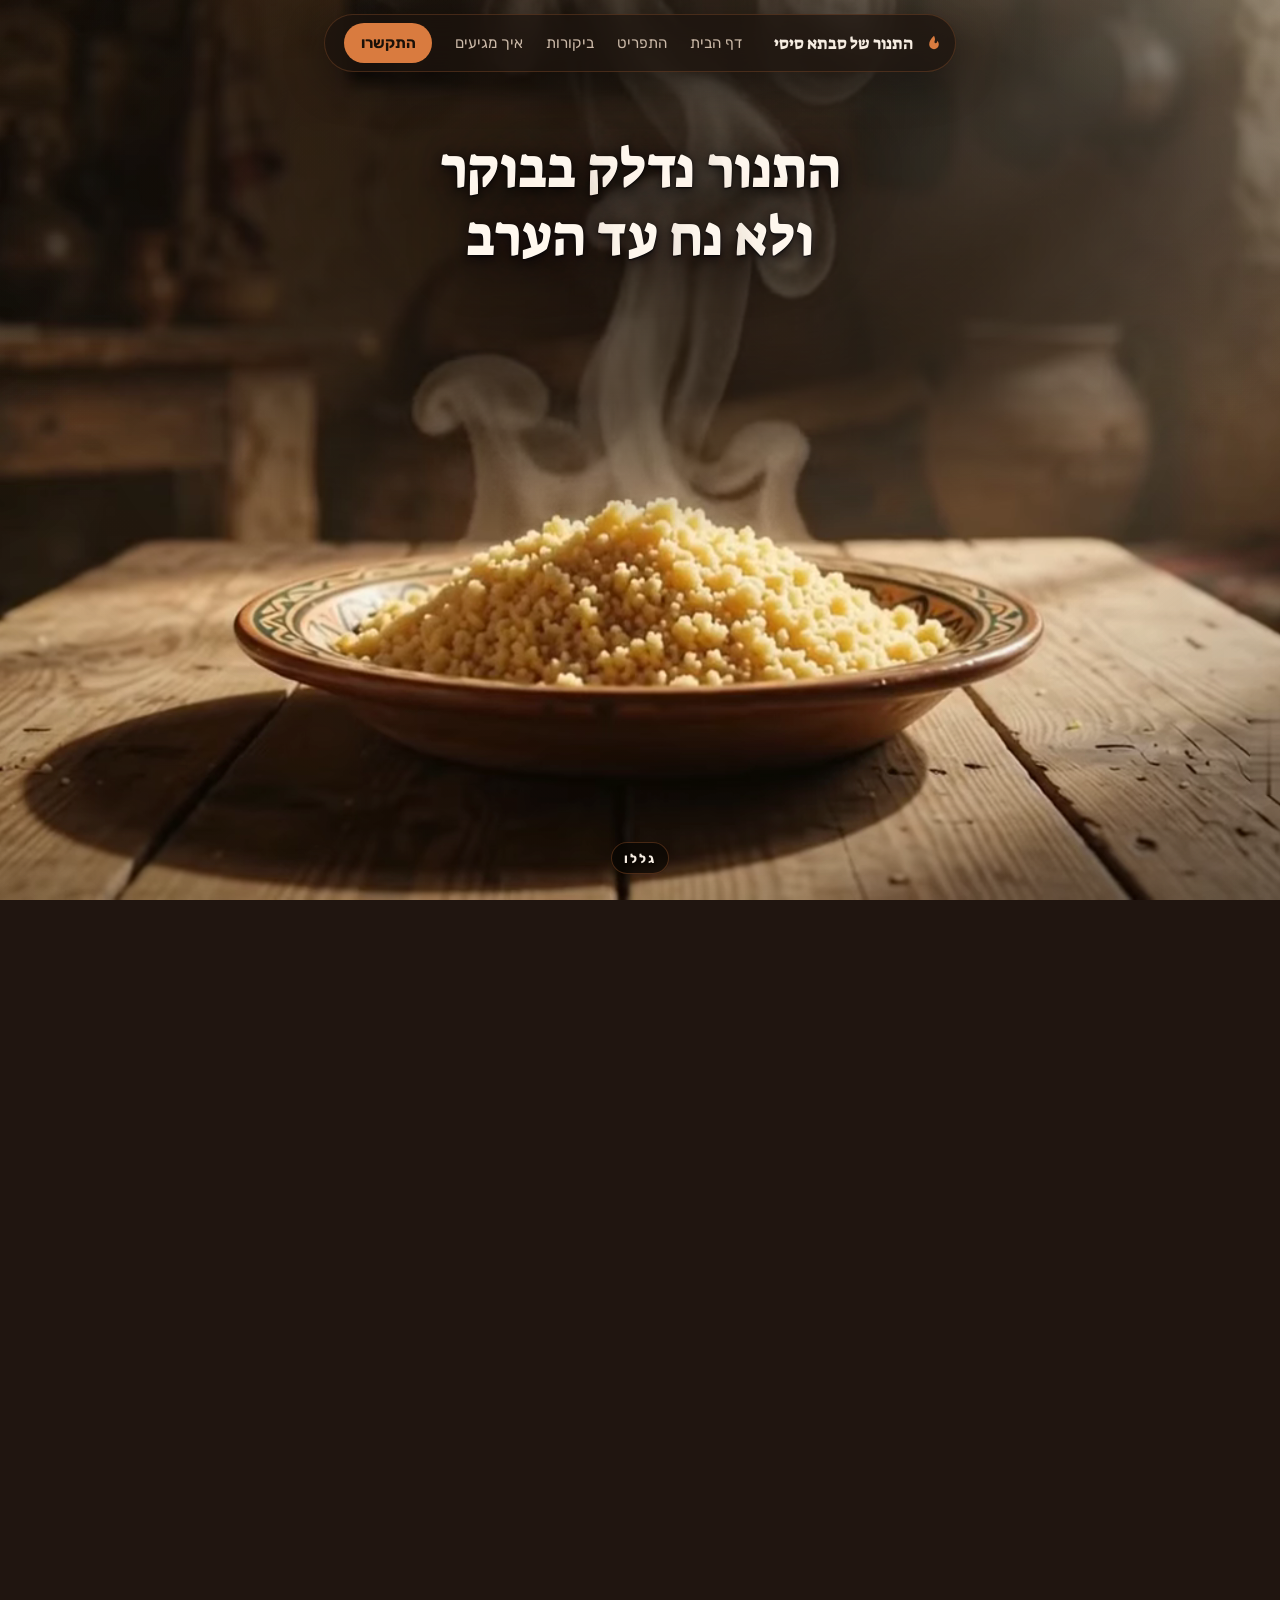
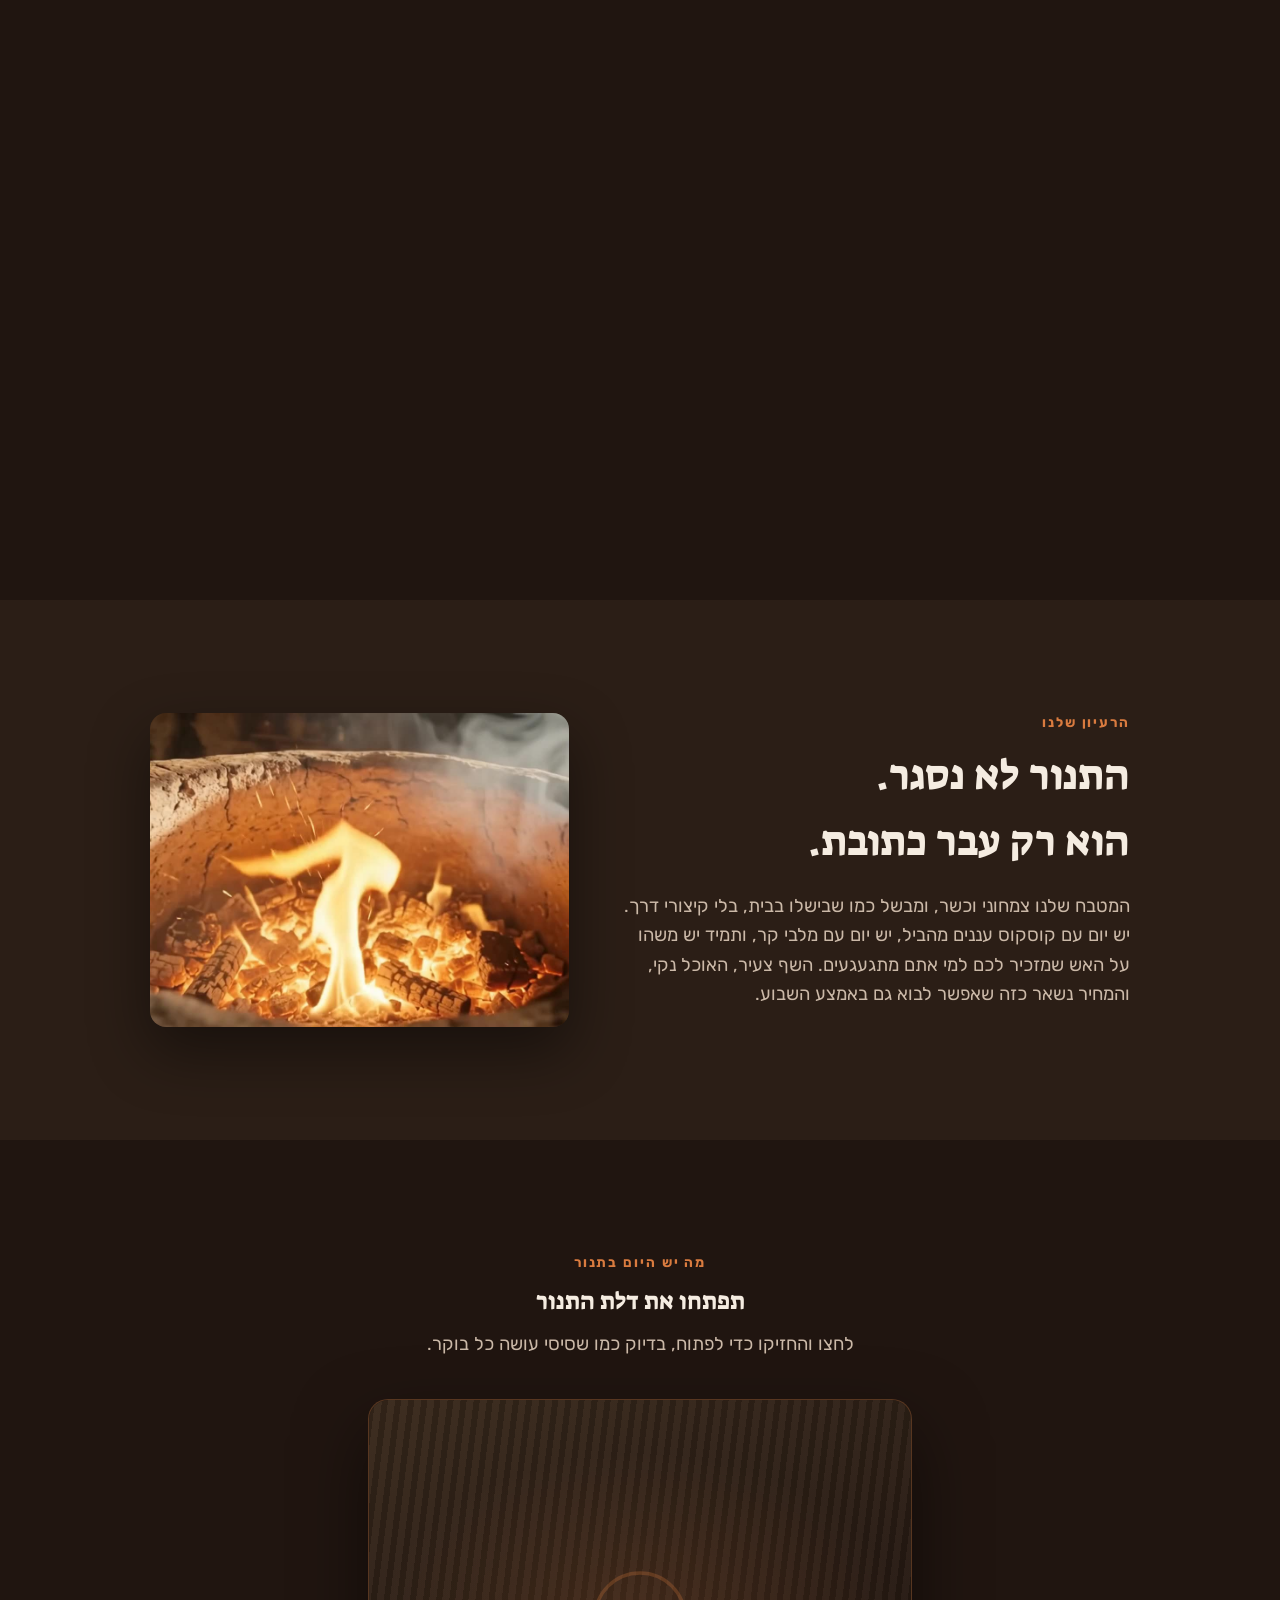
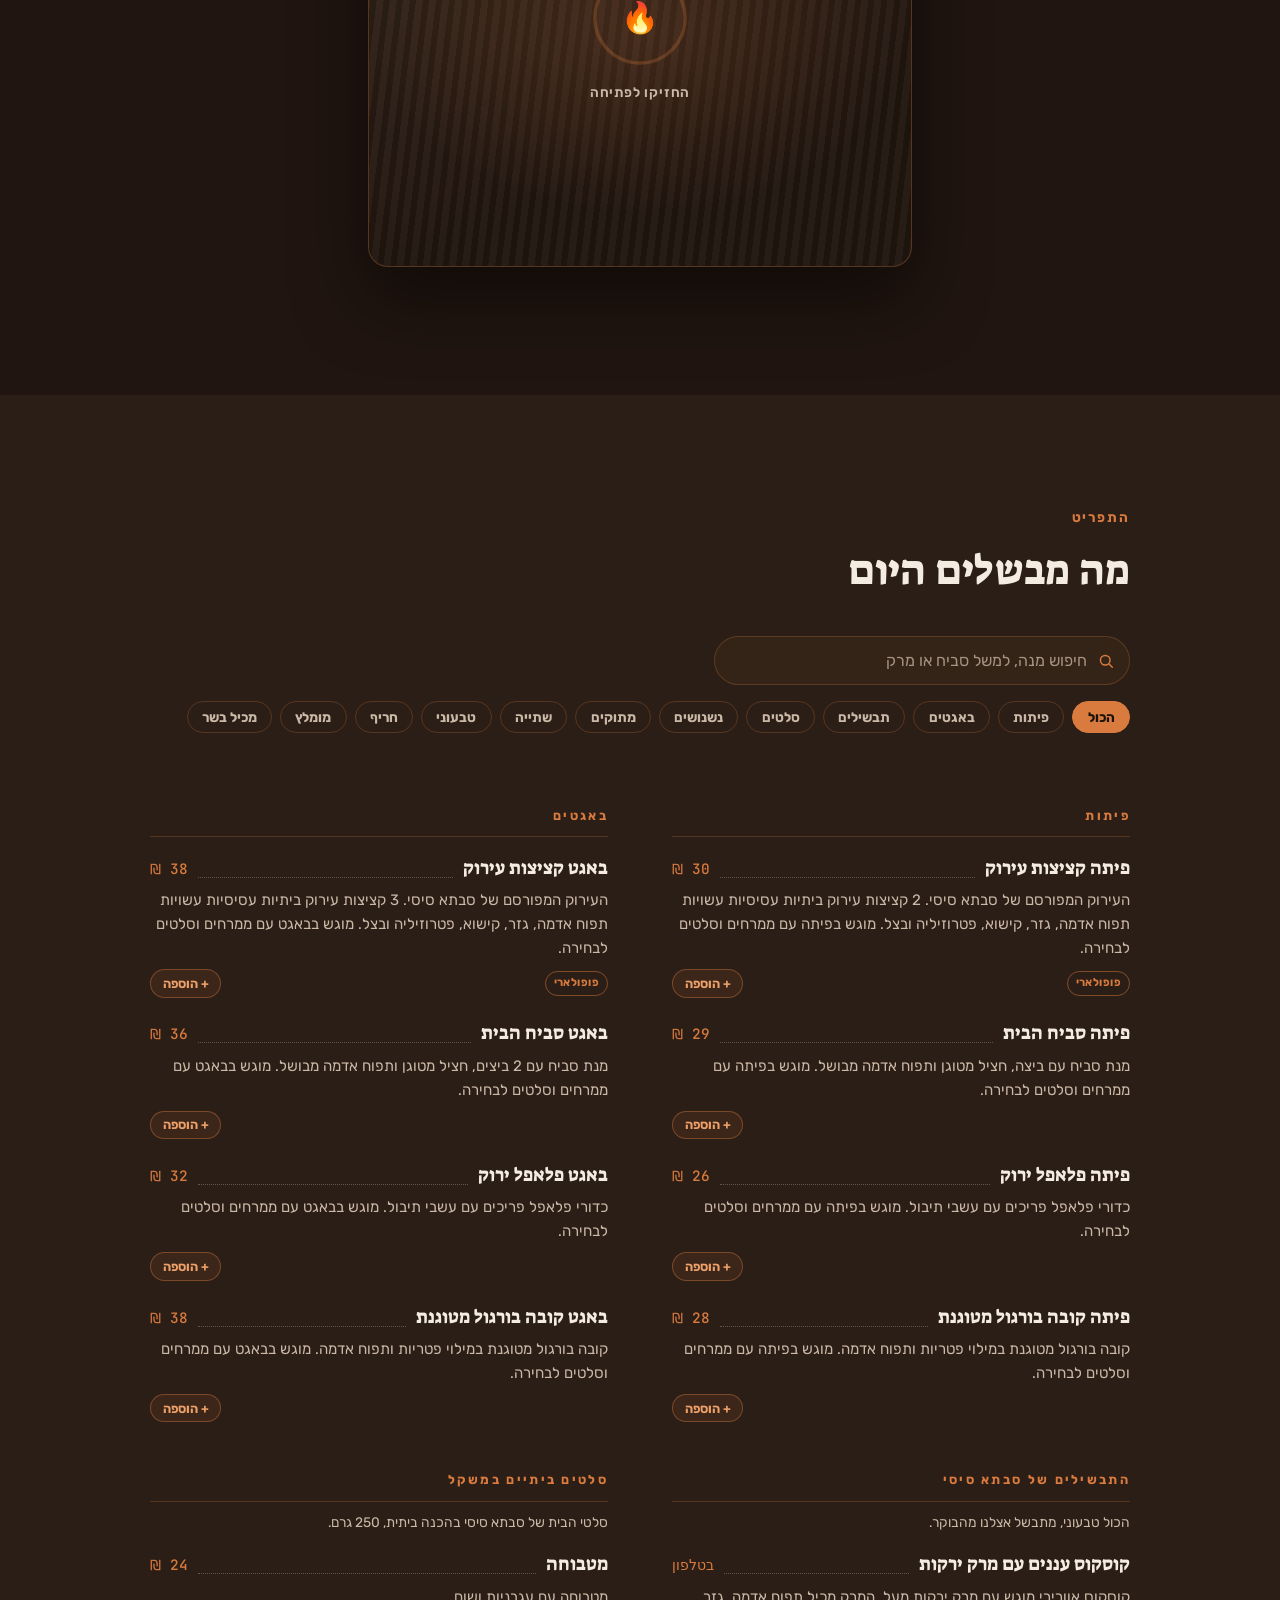
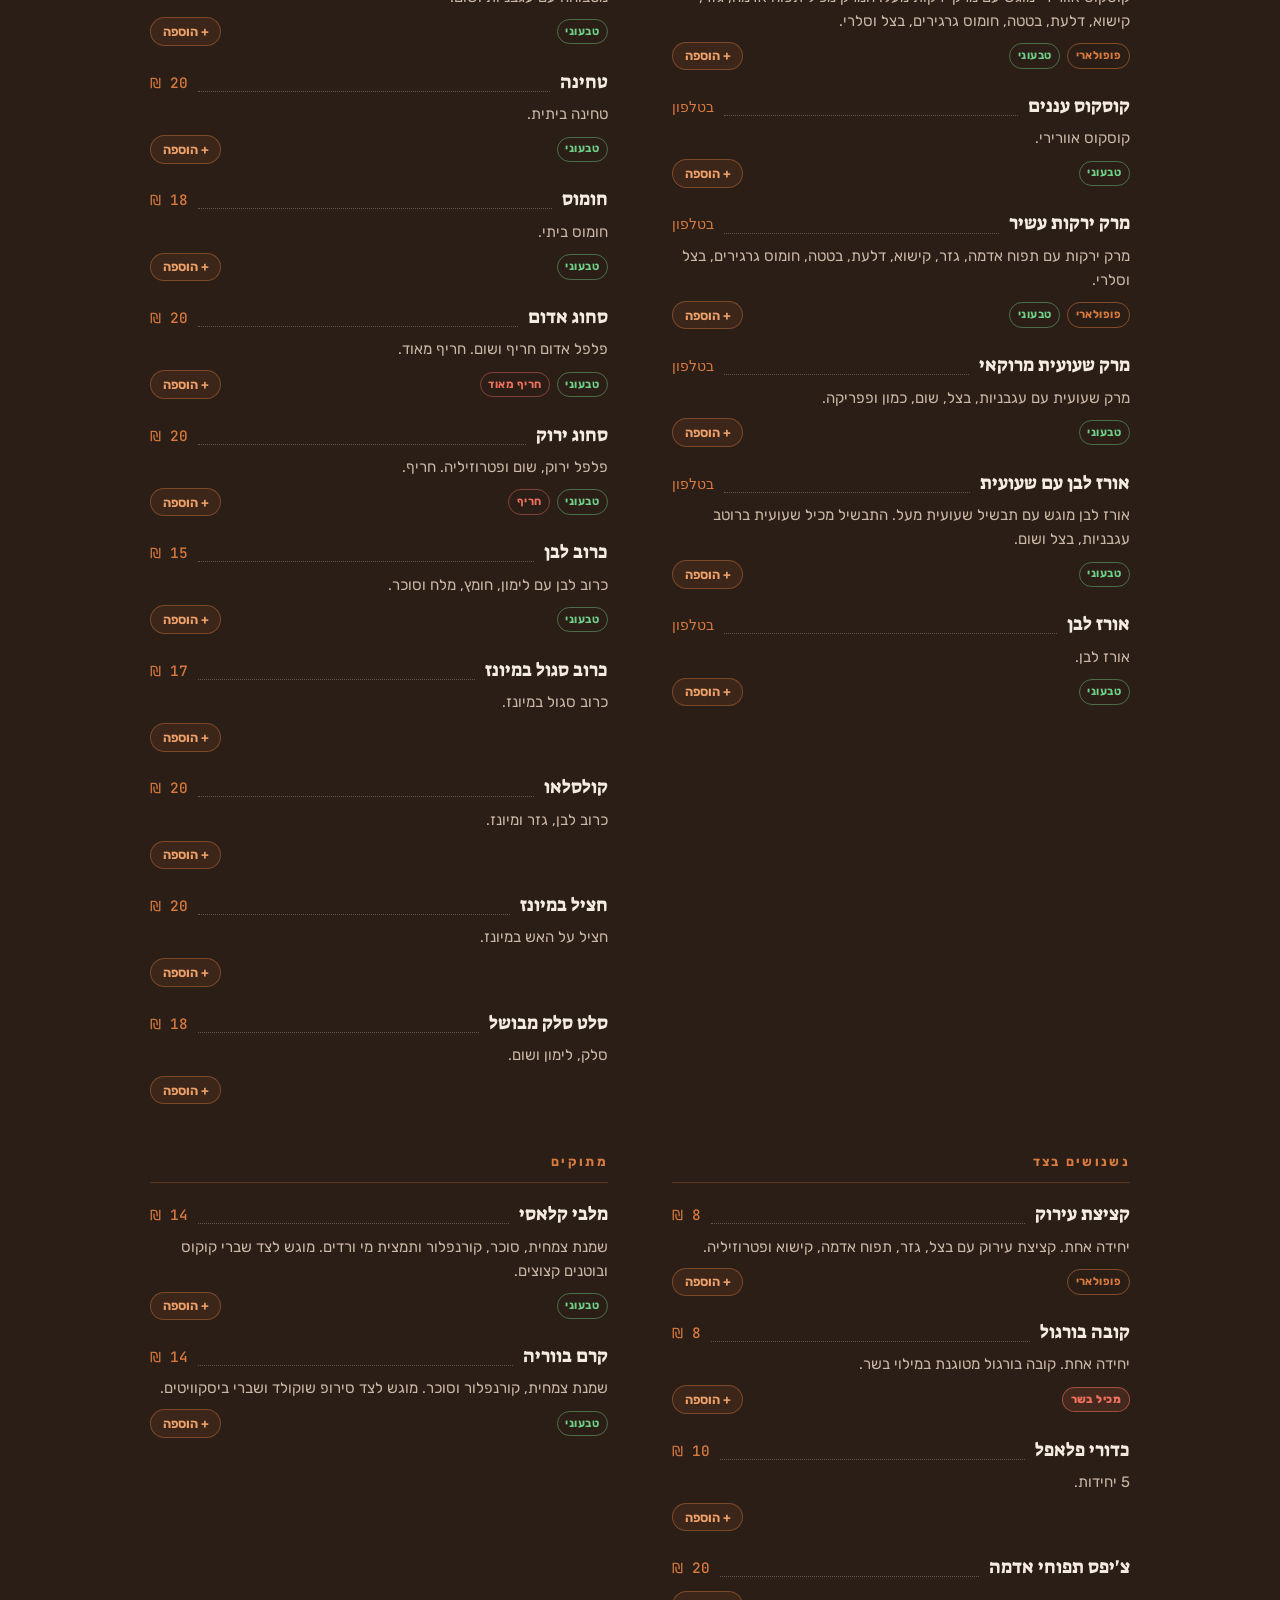
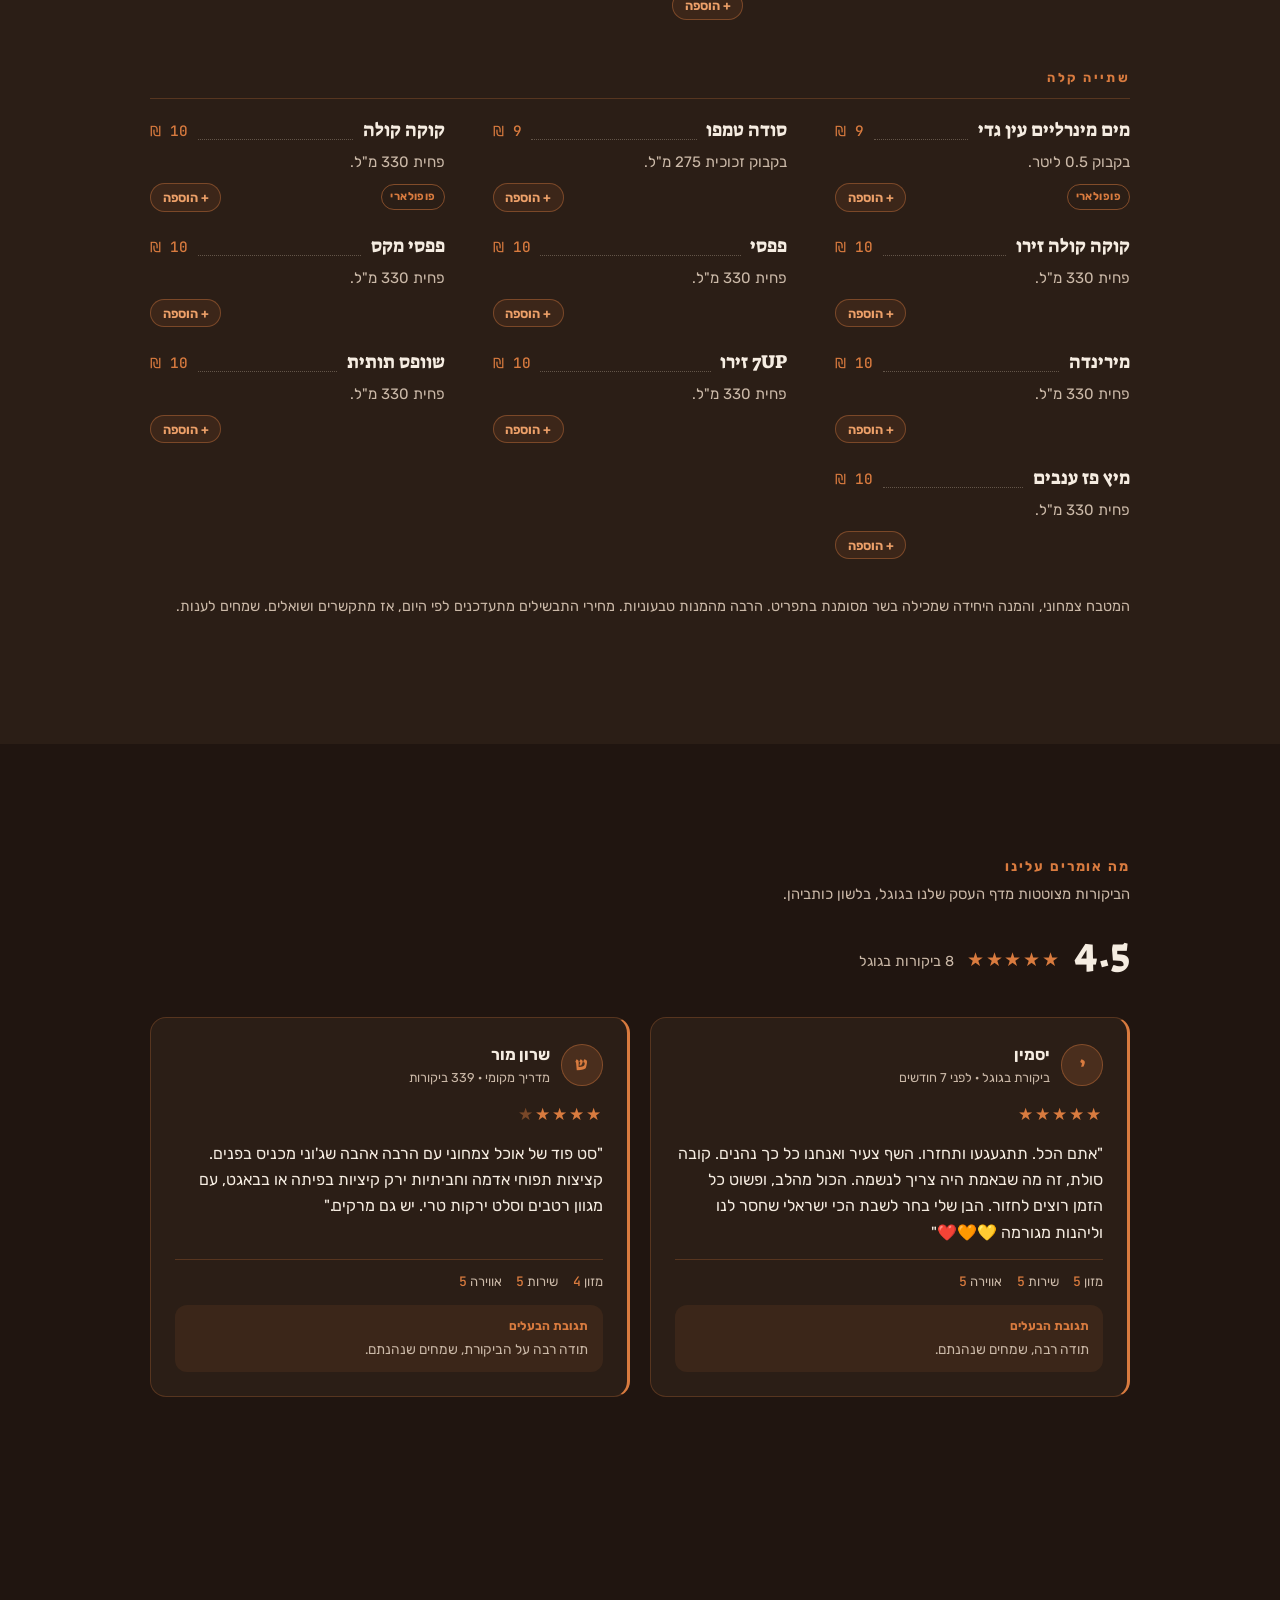
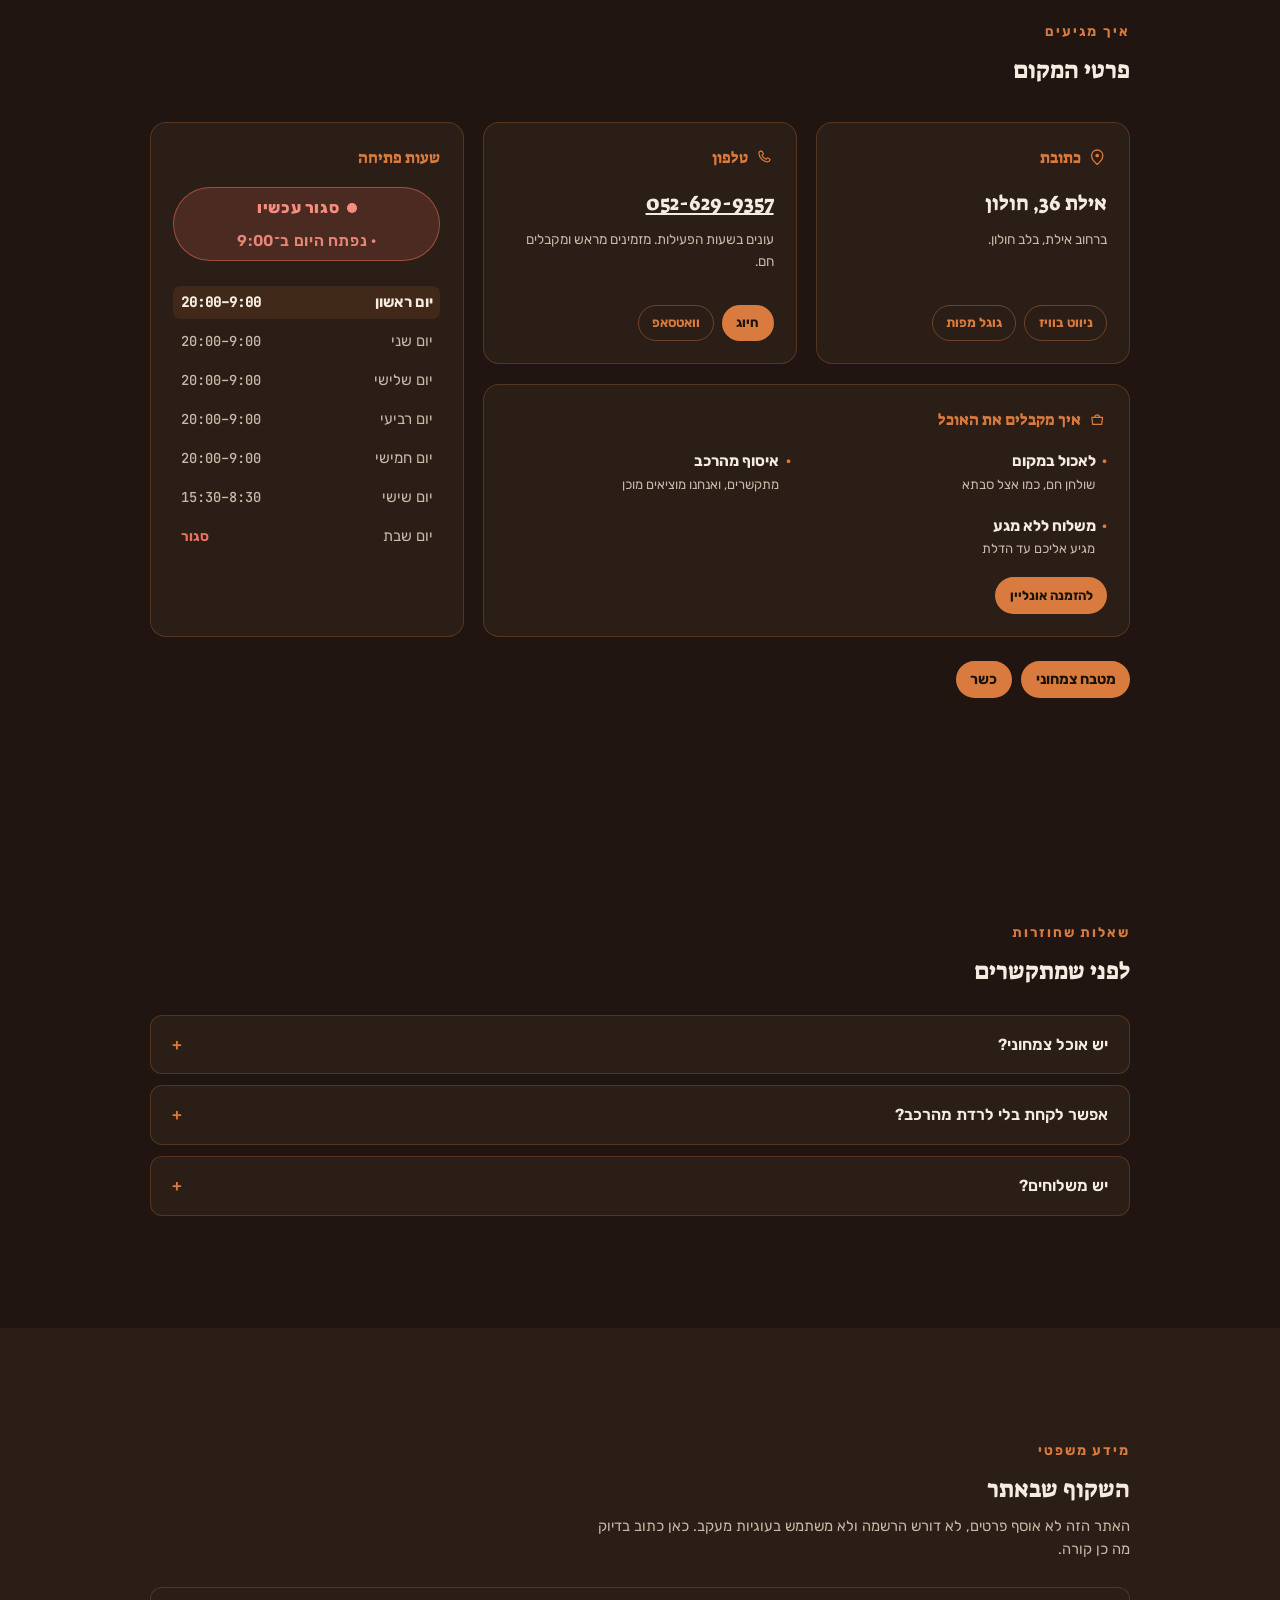
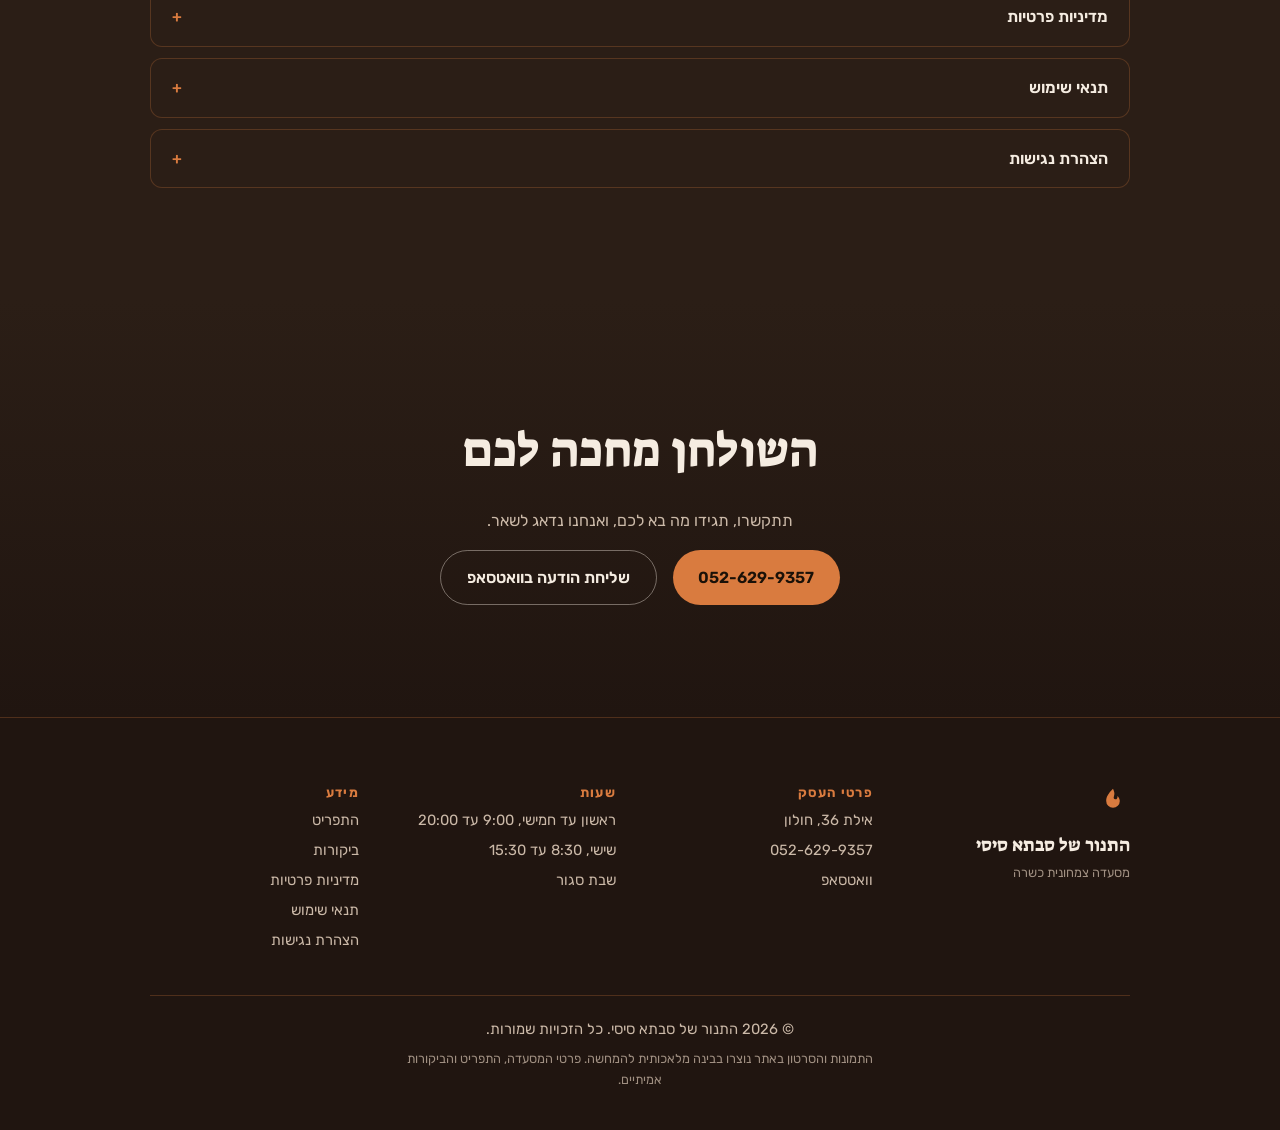
==== index.html @ c225668d "Add files via upload" ====
<!DOCTYPE html>
<html lang="he" dir="rtl">
<head>
<meta charset="UTF-8">
<meta name="viewport" content="width=device-width, initial-scale=1">
<title>התנור של סבתא סיסי</title>
<meta name="description" content="מסעדה צמחונית כשרה בחולון. קציצות עירוק, סביח הבית, קוסקוס עננים ומרקים ביתיים. אכילה במקום, איסוף עצמי מהרכב ומשלוח ללא מגע.">
<meta name="theme-color" content="#201510">
<meta name="robots" content="index, follow">
<meta http-equiv="Content-Security-Policy" content="upgrade-insecure-requests">
<!-- DEPLOY STEP: set the live domain on canonical, og:url and og:image -->
<link rel="canonical" href="">

<!-- DEPLOY STEP: patch og:image and og:url with the live absolute URL before deploying -->
<meta property="og:title" content="התנור של סבתא סיסי">
<meta property="og:description" content="מסעדה צמחונית כשרה בחולון. מתכונים של סבתא, ישר מהתנור.">
<meta property="og:image" content="assets/social-preview.jpg">
<meta property="og:image:width" content="1200">
<meta property="og:image:height" content="630">
<meta property="og:image:alt" content="צלחת קוסקוס עננים מהבילה על שולחן עץ">
<meta property="og:url" content="">
<meta property="og:type" content="restaurant">
<meta property="og:site_name" content="התנור של סבתא סיסי">
<meta property="og:locale" content="he_IL">
<meta name="twitter:card" content="summary_large_image">
<meta name="twitter:title" content="התנור של סבתא סיסי">
<meta name="twitter:description" content="מסעדה צמחונית כשרה בחולון. מתכונים של סבתא, ישר מהתנור.">
<meta name="twitter:image" content="assets/social-preview.jpg">

<link rel="apple-touch-icon" href="assets/hero-ending.jpg">
<link rel="icon" href="data:image/svg+xml,%3Csvg xmlns='http://www.w3.org/2000/svg' viewBox='0 0 100 100'%3E%3Ccircle cx='50' cy='50' r='46' fill='%23201510'/%3E%3Cpath d='M50 20c-14 14-20 24-20 36a20 20 0 0 0 40 0c0-6-3-11-7-15 1 6-2 10-6 10-5 0-6-5-4-10 3-7 0-15-3-21z' fill='%23d97b3f'/%3E%3C/svg%3E">

<link rel="stylesheet" href="assets/fonts.css">
<link rel="stylesheet" href="assets/style.css">
</head>
<body>

<a class="skip-link" href="#main">דלגו לתוכן הראשי</a>

<div class="cursor-glow" aria-hidden="true"></div>

<header class="site-nav">
  <div class="nav-inner">
    <a class="brand-mark" href="#home">
      <svg viewBox="0 0 100 100" aria-hidden="true"><path d="M50 20c-14 14-20 24-20 36a20 20 0 0 0 40 0c0-6-3-11-7-15 1 6-2 10-6 10-5 0-6-5-4-10 3-7 0-15-3-21z"/></svg>
      <span>התנור של סבתא סיסי</span>
    </a>
    <nav aria-label="ניווט ראשי">
      <a class="nav-home" href="#home">דף הבית</a>
      <a href="#menu">התפריט</a>
      <a class="nav-reviews" href="#reviews">ביקורות</a>
      <a href="#info">איך מגיעים</a>
      <a class="nav-cta" href="tel:0526299357">התקשרו</a>
    </nav>
  </div>
</header>

<main id="main" tabindex="-1">

  <div id="top"></div>

  <!-- HERO: pinned scroll-scrubbed stage -->
  <section id="hero" class="hero" aria-label="הסרטון הפותח">
    <div class="hero-stage">
      <div class="poster" aria-hidden="true"></div>
      <video id="heroVideo" aria-hidden="true" tabindex="-1" muted playsinline preload="none"></video>
      <svg class="ring" viewBox="0 0 48 48" aria-hidden="true">
        <circle cx="24" cy="24" r="20" fill="none" stroke="currentColor" stroke-width="3"
                stroke-dasharray="126" class="ring-arc"/>
      </svg>
      <div class="scrim" aria-hidden="true"></div>

      <div class="band band-1" data-range="0,0.235" data-entrance="depth">
        <p class="line">
          <span class="sr-only">התנור נדלק בבוקר ולא נח עד הערב.</span>
          <span aria-hidden="true" class="visual">התנור נדלק בבוקר<br>ולא נח עד הערב</span>
        </p>
      </div>

      <div class="band band-2" data-range="0.215,0.50" data-entrance="drift">
        <p class="line">
          <span class="sr-only">מתכונים שעברו מדור לדור, חוזרים ישר לצלחת שלך.</span>
          <span aria-hidden="true" class="visual">מתכונים שעברו מדור לדור<br>חוזרים ישר לצלחת שלך</span>
        </p>
      </div>

      <div class="band band-3" data-range="0.48,0.755" data-entrance="punch">
        <p class="line">
          <span class="sr-only">מטבח צמחוני וכשר, ומקום לכל אחד.</span>
          <span aria-hidden="true" class="visual">מטבח צמחוני וכשר.<br><span class="em">מקום לכל אחד.</span></span>
        </p>
      </div>

      <div class="band band-settle" data-range="0.82,1" data-entrance="rise">
        <div class="settle-pills">
          <p class="settle-eyebrow">מסעדה צמחונית כשרה</p>
          <p class="status-pill status-pill-hero" id="heroStatus" hidden></p>
        </div>
        <h1 class="settle-title">
          <span class="sr-only">קוסקוס עננים, ישר מהתנור</span>
          <span aria-hidden="true" class="visual"><span class="w">קוסקוס</span> <span class="w">עננים,</span><br><span class="w">ישר</span> <span class="w">מהתנור.</span></span>
        </h1>
        <p class="settle-sub">אילת 36, חולון · מתבשל כל יום מחדש</p>
        <div class="settle-cta">
          <a class="btn btn-accent" href="tel:0526299357">התקשרו להזמנה</a>
          <a class="btn btn-ghost" href="https://wa.me/972526299357" target="_blank" rel="noopener">בוואטסאפ<span class="sr-only"> (נפתח בכרטיסייה חדשה)</span></a>
        </div>
      </div>

      <div class="cue" aria-hidden="true"><span>גללו</span></div>
      <div id="home" class="hero-end" aria-hidden="true"></div>
    </div>
  </section>

  <!-- STORY -->
  <section id="story" class="section story">
    <div class="wrap story-split">
      <div class="story-text reveal">
        <p class="kicker">הרעיון שלנו</p>
        <h2>התנור לא נסגר. הוא רק עבר כתובת.</h2>
        <p class="lede">המטבח שלנו צמחוני וכשר, ומבשל כמו שבישלו בבית, בלי קיצורי דרך. יש יום עם קוסקוס עננים מהביל, יש יום עם מלבי קר, ותמיד יש משהו על האש שמזכיר לכם למי אתם מתגעגעים. השף צעיר, האוכל נקי, והמחיר נשאר כזה שאפשר לבוא גם באמצע השבוע.</p>
      </div>
      <figure class="story-img reveal">
        <img src="assets/fire.jpg" alt="גחלים בוערות בתוך תנור חימר" loading="lazy" width="1280" height="720">
      </figure>
    </div>
  </section>

  <!-- REVEAL: interactive oven-door moment -->
  <section id="reveal" class="section reveal-section">
    <div class="wrap">
      <p class="kicker">מה יש היום בתנור</p>
      <h2>תפתחו את דלת התנור</h2>
      <p class="lede">לחצו והחזיקו כדי לפתוח, בדיוק כמו שסיסי עושה כל בוקר.</p>

      <div class="oven glow-card" id="oven">
        <div class="today-dish" aria-live="polite">
          <img class="dish-img" src="assets/hero-ending.jpg" alt="צלחת קוסקוס עננים מהבילה על שולחן עץ" loading="lazy" width="1280" height="720">
          <div class="dish-copy">
            <p class="dish-kicker">המנה של היום</p>
            <p class="dish-name">קוסקוס עננים</p>
            <p class="dish-desc">קוסקוס אוורירי מוגש עם מרק ירקות מעל. המרק מכיל תפוח אדמה, גזר, קישוא, דלעת, בטטה, חומוס גרגירים, בצל וסלרי.</p>
          </div>
        </div>

        <button id="ovenDoor" class="oven-door">
          <span class="oven-handle" aria-hidden="true">
            <svg class="oven-progress" viewBox="0 0 120 120">
              <circle cx="60" cy="60" r="52" fill="none" stroke="currentColor" stroke-width="4" opacity="0.25"/>
              <circle class="oven-progress-arc" cx="60" cy="60" r="52" fill="none" stroke="currentColor" stroke-width="4"
                      stroke-dasharray="327"/>
            </svg>
            <span class="oven-icon">🔥</span>
          </span>
          <span class="oven-label">החזיקו לפתיחה</span>
        </button>
      </div>
    </div>
  </section>

  <!-- MENU -->
  <section id="menu" class="section menu">
    <div class="wrap">
      <p class="kicker">התפריט</p>
      <h2>מה מבשלים היום</h2>
      <div class="menu-tools">
        <div class="menu-search">
          <label class="sr-only" for="menuSearch">חיפוש מנה בתפריט</label>
          <svg viewBox="0 0 24 24" aria-hidden="true" class="search-icon">
            <circle cx="11" cy="11" r="6.4" fill="none" stroke="currentColor" stroke-width="1.9"/>
            <path d="m16 16 4.4 4.4" fill="none" stroke="currentColor" stroke-width="1.9" stroke-linecap="round"/>
          </svg>
          <input type="search" id="menuSearch" placeholder="חיפוש מנה, למשל סביח או מרק" autocomplete="off">
          <button type="button" class="search-clear" id="searchClear" aria-label="ניקוי החיפוש" hidden>×</button>
        </div>
        <div class="menu-chips" id="menuChips" role="group" aria-label="סינון התפריט">
          <button type="button" class="chip is-on" data-filter="all" aria-pressed="true">הכול</button>
          <button type="button" class="chip" data-filter="cat:פיתות" aria-pressed="false">פיתות</button>
          <button type="button" class="chip" data-filter="cat:באגטים" aria-pressed="false">באגטים</button>
          <button type="button" class="chip" data-filter="cat:התבשילים של סבתא סיסי" aria-pressed="false">תבשילים</button>
          <button type="button" class="chip" data-filter="cat:סלטים ביתיים במשקל" aria-pressed="false">סלטים</button>
          <button type="button" class="chip" data-filter="cat:נשנושים בצד" aria-pressed="false">נשנושים</button>
          <button type="button" class="chip" data-filter="cat:מתוקים" aria-pressed="false">מתוקים</button>
          <button type="button" class="chip" data-filter="cat:שתייה קלה" aria-pressed="false">שתייה</button>
          <button type="button" class="chip chip-vegan" data-filter="tag:טבעוני" aria-pressed="false">טבעוני</button>
          <button type="button" class="chip chip-hot" data-filter="tag:חריף" aria-pressed="false">חריף</button>
          <button type="button" class="chip chip-top" data-filter="tag:פופולארי" aria-pressed="false">מומלץ</button>
          <button type="button" class="chip chip-meat" data-filter="tag:מכיל בשר" aria-pressed="false">מכיל בשר</button>
        </div>
        <p class="menu-count" id="menuCount" aria-live="polite"></p>
      </div>

      <div class="menu-cats">

        <section class="menu-cat reveal" data-cat="פיתות" aria-labelledby="cat-0">
          <h3 class="cat-title" id="cat-0">פיתות</h3>
          <ul class="dish-list">
            <li class="dish-row glow-card" data-cat="פיתות" data-tags="פופולארי" data-search="פיתה קציצות עירוק העירוק המפורסם של סבתא סיסי. 2 קציצות עירוק ביתיות עסיסיות עשויות תפוח אדמה, גזר, קישוא, פטרוזיליה ובצל. מוגש בפיתה עם ממרחים וסלטים לבחירה. פופולארי">
              <div class="dish-head">
                <span class="dish-title">פיתה קציצות עירוק</span>
                <span class="leader" aria-hidden="true"></span>
                <span class="dish-price">30 ₪</span>
              </div>
              <p class="dish-note">העירוק המפורסם של סבתא סיסי. 2 קציצות עירוק ביתיות עסיסיות עשויות תפוח אדמה, גזר, קישוא, פטרוזיליה ובצל. מוגש בפיתה עם ממרחים וסלטים לבחירה.</p>
              <div class="dish-foot">
                <p class="dish-tags"><span class="tag tag-top">פופולארי</span></p>
                <button type="button" class="add-btn" data-add="פיתה קציצות עירוק" data-price="30 ₪"><span aria-hidden="true">+</span> הוספה</button>
              </div>
            </li>
            <li class="dish-row glow-card" data-cat="פיתות" data-tags="" data-search="פיתה סביח הבית מנת סביח עם ביצה, חציל מטוגן ותפוח אדמה מבושל. מוגש בפיתה עם ממרחים וסלטים לבחירה.">
              <div class="dish-head">
                <span class="dish-title">פיתה סביח הבית</span>
                <span class="leader" aria-hidden="true"></span>
                <span class="dish-price">29 ₪</span>
              </div>
              <p class="dish-note">מנת סביח עם ביצה, חציל מטוגן ותפוח אדמה מבושל. מוגש בפיתה עם ממרחים וסלטים לבחירה.</p>
              <div class="dish-foot">
                <span></span>
                <button type="button" class="add-btn" data-add="פיתה סביח הבית" data-price="29 ₪"><span aria-hidden="true">+</span> הוספה</button>
              </div>
            </li>
            <li class="dish-row glow-card" data-cat="פיתות" data-tags="" data-search="פיתה פלאפל ירוק כדורי פלאפל פריכים עם עשבי תיבול. מוגש בפיתה עם ממרחים וסלטים לבחירה.">
              <div class="dish-head">
                <span class="dish-title">פיתה פלאפל ירוק</span>
                <span class="leader" aria-hidden="true"></span>
                <span class="dish-price">26 ₪</span>
              </div>
              <p class="dish-note">כדורי פלאפל פריכים עם עשבי תיבול. מוגש בפיתה עם ממרחים וסלטים לבחירה.</p>
              <div class="dish-foot">
                <span></span>
                <button type="button" class="add-btn" data-add="פיתה פלאפל ירוק" data-price="26 ₪"><span aria-hidden="true">+</span> הוספה</button>
              </div>
            </li>
            <li class="dish-row glow-card" data-cat="פיתות" data-tags="" data-search="פיתה קובה בורגול מטוגנת קובה בורגול מטוגנת במילוי פטריות ותפוח אדמה. מוגש בפיתה עם ממרחים וסלטים לבחירה.">
              <div class="dish-head">
                <span class="dish-title">פיתה קובה בורגול מטוגנת</span>
                <span class="leader" aria-hidden="true"></span>
                <span class="dish-price">28 ₪</span>
              </div>
              <p class="dish-note">קובה בורגול מטוגנת במילוי פטריות ותפוח אדמה. מוגש בפיתה עם ממרחים וסלטים לבחירה.</p>
              <div class="dish-foot">
                <span></span>
                <button type="button" class="add-btn" data-add="פיתה קובה בורגול מטוגנת" data-price="28 ₪"><span aria-hidden="true">+</span> הוספה</button>
              </div>
            </li>
          </ul>
        </section>

        <section class="menu-cat reveal" data-cat="באגטים" aria-labelledby="cat-1">
          <h3 class="cat-title" id="cat-1">באגטים</h3>
          <ul class="dish-list">
            <li class="dish-row glow-card" data-cat="באגטים" data-tags="פופולארי" data-search="באגט קציצות עירוק העירוק המפורסם של סבתא סיסי. 3 קציצות עירוק ביתיות עסיסיות עשויות תפוח אדמה, גזר, קישוא, פטרוזיליה ובצל. מוגש בבאגט עם ממרחים וסלטים לבחירה. פופולארי">
              <div class="dish-head">
                <span class="dish-title">באגט קציצות עירוק</span>
                <span class="leader" aria-hidden="true"></span>
                <span class="dish-price">38 ₪</span>
              </div>
              <p class="dish-note">העירוק המפורסם של סבתא סיסי. 3 קציצות עירוק ביתיות עסיסיות עשויות תפוח אדמה, גזר, קישוא, פטרוזיליה ובצל. מוגש בבאגט עם ממרחים וסלטים לבחירה.</p>
              <div class="dish-foot">
                <p class="dish-tags"><span class="tag tag-top">פופולארי</span></p>
                <button type="button" class="add-btn" data-add="באגט קציצות עירוק" data-price="38 ₪"><span aria-hidden="true">+</span> הוספה</button>
              </div>
            </li>
            <li class="dish-row glow-card" data-cat="באגטים" data-tags="" data-search="באגט סביח הבית מנת סביח עם 2 ביצים, חציל מטוגן ותפוח אדמה מבושל. מוגש בבאגט עם ממרחים וסלטים לבחירה.">
              <div class="dish-head">
                <span class="dish-title">באגט סביח הבית</span>
                <span class="leader" aria-hidden="true"></span>
                <span class="dish-price">36 ₪</span>
              </div>
              <p class="dish-note">מנת סביח עם 2 ביצים, חציל מטוגן ותפוח אדמה מבושל. מוגש בבאגט עם ממרחים וסלטים לבחירה.</p>
              <div class="dish-foot">
                <span></span>
                <button type="button" class="add-btn" data-add="באגט סביח הבית" data-price="36 ₪"><span aria-hidden="true">+</span> הוספה</button>
              </div>
            </li>
            <li class="dish-row glow-card" data-cat="באגטים" data-tags="" data-search="באגט פלאפל ירוק כדורי פלאפל פריכים עם עשבי תיבול. מוגש בבאגט עם ממרחים וסלטים לבחירה.">
              <div class="dish-head">
                <span class="dish-title">באגט פלאפל ירוק</span>
                <span class="leader" aria-hidden="true"></span>
                <span class="dish-price">32 ₪</span>
              </div>
              <p class="dish-note">כדורי פלאפל פריכים עם עשבי תיבול. מוגש בבאגט עם ממרחים וסלטים לבחירה.</p>
              <div class="dish-foot">
                <span></span>
                <button type="button" class="add-btn" data-add="באגט פלאפל ירוק" data-price="32 ₪"><span aria-hidden="true">+</span> הוספה</button>
              </div>
            </li>
            <li class="dish-row glow-card" data-cat="באגטים" data-tags="" data-search="באגט קובה בורגול מטוגנת קובה בורגול מטוגנת במילוי פטריות ותפוח אדמה. מוגש בבאגט עם ממרחים וסלטים לבחירה.">
              <div class="dish-head">
                <span class="dish-title">באגט קובה בורגול מטוגנת</span>
                <span class="leader" aria-hidden="true"></span>
                <span class="dish-price">38 ₪</span>
              </div>
              <p class="dish-note">קובה בורגול מטוגנת במילוי פטריות ותפוח אדמה. מוגש בבאגט עם ממרחים וסלטים לבחירה.</p>
              <div class="dish-foot">
                <span></span>
                <button type="button" class="add-btn" data-add="באגט קובה בורגול מטוגנת" data-price="38 ₪"><span aria-hidden="true">+</span> הוספה</button>
              </div>
            </li>
          </ul>
        </section>

        <section class="menu-cat reveal" data-cat="התבשילים של סבתא סיסי" aria-labelledby="cat-2">
          <h3 class="cat-title" id="cat-2">התבשילים של סבתא סיסי</h3>
          <p class="cat-note">הכול טבעוני, מתבשל אצלנו מהבוקר.</p>
          <ul class="dish-list">
            <li class="dish-row glow-card" data-cat="התבשילים של סבתא סיסי" data-tags="פופולארי|טבעוני" data-search="קוסקוס עננים עם מרק ירקות קוסקוס אוורירי מוגש עם מרק ירקות מעל. המרק מכיל תפוח אדמה, גזר, קישוא, דלעת, בטטה, חומוס גרגירים, בצל וסלרי. פופולארי טבעוני">
              <div class="dish-head">
                <span class="dish-title">קוסקוס עננים עם מרק ירקות</span>
                <span class="leader" aria-hidden="true"></span>
                <span class="dish-price">בטלפון</span>
              </div>
              <p class="dish-note">קוסקוס אוורירי מוגש עם מרק ירקות מעל. המרק מכיל תפוח אדמה, גזר, קישוא, דלעת, בטטה, חומוס גרגירים, בצל וסלרי.</p>
              <div class="dish-foot">
                <p class="dish-tags"><span class="tag tag-top">פופולארי</span><span class="tag tag-vegan">טבעוני</span></p>
                <button type="button" class="add-btn" data-add="קוסקוס עננים עם מרק ירקות" data-price="בטלפון"><span aria-hidden="true">+</span> הוספה</button>
              </div>
            </li>
            <li class="dish-row glow-card" data-cat="התבשילים של סבתא סיסי" data-tags="טבעוני" data-search="קוסקוס עננים קוסקוס אוורירי. טבעוני">
              <div class="dish-head">
                <span class="dish-title">קוסקוס עננים</span>
                <span class="leader" aria-hidden="true"></span>
                <span class="dish-price">בטלפון</span>
              </div>
              <p class="dish-note">קוסקוס אוורירי.</p>
              <div class="dish-foot">
                <p class="dish-tags"><span class="tag tag-vegan">טבעוני</span></p>
                <button type="button" class="add-btn" data-add="קוסקוס עננים" data-price="בטלפון"><span aria-hidden="true">+</span> הוספה</button>
              </div>
            </li>
            <li class="dish-row glow-card" data-cat="התבשילים של סבתא סיסי" data-tags="פופולארי|טבעוני" data-search="מרק ירקות עשיר מרק ירקות עם תפוח אדמה, גזר, קישוא, דלעת, בטטה, חומוס גרגירים, בצל וסלרי. פופולארי טבעוני">
              <div class="dish-head">
                <span class="dish-title">מרק ירקות עשיר</span>
                <span class="leader" aria-hidden="true"></span>
                <span class="dish-price">בטלפון</span>
              </div>
              <p class="dish-note">מרק ירקות עם תפוח אדמה, גזר, קישוא, דלעת, בטטה, חומוס גרגירים, בצל וסלרי.</p>
              <div class="dish-foot">
                <p class="dish-tags"><span class="tag tag-top">פופולארי</span><span class="tag tag-vegan">טבעוני</span></p>
                <button type="button" class="add-btn" data-add="מרק ירקות עשיר" data-price="בטלפון"><span aria-hidden="true">+</span> הוספה</button>
              </div>
            </li>
            <li class="dish-row glow-card" data-cat="התבשילים של סבתא סיסי" data-tags="טבעוני" data-search="מרק שעועית מרוקאי מרק שעועית עם עגבניות, בצל, שום, כמון ופפריקה. טבעוני">
              <div class="dish-head">
                <span class="dish-title">מרק שעועית מרוקאי</span>
                <span class="leader" aria-hidden="true"></span>
                <span class="dish-price">בטלפון</span>
              </div>
              <p class="dish-note">מרק שעועית עם עגבניות, בצל, שום, כמון ופפריקה.</p>
              <div class="dish-foot">
                <p class="dish-tags"><span class="tag tag-vegan">טבעוני</span></p>
                <button type="button" class="add-btn" data-add="מרק שעועית מרוקאי" data-price="בטלפון"><span aria-hidden="true">+</span> הוספה</button>
              </div>
            </li>
            <li class="dish-row glow-card" data-cat="התבשילים של סבתא סיסי" data-tags="טבעוני" data-search="אורז לבן עם שעועית אורז לבן מוגש עם תבשיל שעועית מעל. התבשיל מכיל שעועית ברוטב עגבניות, בצל ושום. טבעוני">
              <div class="dish-head">
                <span class="dish-title">אורז לבן עם שעועית</span>
                <span class="leader" aria-hidden="true"></span>
                <span class="dish-price">בטלפון</span>
              </div>
              <p class="dish-note">אורז לבן מוגש עם תבשיל שעועית מעל. התבשיל מכיל שעועית ברוטב עגבניות, בצל ושום.</p>
              <div class="dish-foot">
                <p class="dish-tags"><span class="tag tag-vegan">טבעוני</span></p>
                <button type="button" class="add-btn" data-add="אורז לבן עם שעועית" data-price="בטלפון"><span aria-hidden="true">+</span> הוספה</button>
              </div>
            </li>
            <li class="dish-row glow-card" data-cat="התבשילים של סבתא סיסי" data-tags="טבעוני" data-search="אורז לבן אורז לבן. טבעוני">
              <div class="dish-head">
                <span class="dish-title">אורז לבן</span>
                <span class="leader" aria-hidden="true"></span>
                <span class="dish-price">בטלפון</span>
              </div>
              <p class="dish-note">אורז לבן.</p>
              <div class="dish-foot">
                <p class="dish-tags"><span class="tag tag-vegan">טבעוני</span></p>
                <button type="button" class="add-btn" data-add="אורז לבן" data-price="בטלפון"><span aria-hidden="true">+</span> הוספה</button>
              </div>
            </li>
          </ul>
        </section>

        <section class="menu-cat reveal" data-cat="סלטים ביתיים במשקל" aria-labelledby="cat-3">
          <h3 class="cat-title" id="cat-3">סלטים ביתיים במשקל</h3>
          <p class="cat-note">סלטי הבית של סבתא סיסי בהכנה ביתית, 250 גרם.</p>
          <ul class="dish-list">
            <li class="dish-row glow-card" data-cat="סלטים ביתיים במשקל" data-tags="טבעוני" data-search="מטבוחה מטבוחה עם עגבניות ושום. טבעוני">
              <div class="dish-head">
                <span class="dish-title">מטבוחה</span>
                <span class="leader" aria-hidden="true"></span>
                <span class="dish-price">24 ₪</span>
              </div>
              <p class="dish-note">מטבוחה עם עגבניות ושום.</p>
              <div class="dish-foot">
                <p class="dish-tags"><span class="tag tag-vegan">טבעוני</span></p>
                <button type="button" class="add-btn" data-add="מטבוחה" data-price="24 ₪"><span aria-hidden="true">+</span> הוספה</button>
              </div>
            </li>
            <li class="dish-row glow-card" data-cat="סלטים ביתיים במשקל" data-tags="טבעוני" data-search="טחינה טחינה ביתית. טבעוני">
              <div class="dish-head">
                <span class="dish-title">טחינה</span>
                <span class="leader" aria-hidden="true"></span>
                <span class="dish-price">20 ₪</span>
              </div>
              <p class="dish-note">טחינה ביתית.</p>
              <div class="dish-foot">
                <p class="dish-tags"><span class="tag tag-vegan">טבעוני</span></p>
                <button type="button" class="add-btn" data-add="טחינה" data-price="20 ₪"><span aria-hidden="true">+</span> הוספה</button>
              </div>
            </li>
            <li class="dish-row glow-card" data-cat="סלטים ביתיים במשקל" data-tags="טבעוני" data-search="חומוס חומוס ביתי. טבעוני">
              <div class="dish-head">
                <span class="dish-title">חומוס</span>
                <span class="leader" aria-hidden="true"></span>
                <span class="dish-price">18 ₪</span>
              </div>
              <p class="dish-note">חומוס ביתי.</p>
              <div class="dish-foot">
                <p class="dish-tags"><span class="tag tag-vegan">טבעוני</span></p>
                <button type="button" class="add-btn" data-add="חומוס" data-price="18 ₪"><span aria-hidden="true">+</span> הוספה</button>
              </div>
            </li>
            <li class="dish-row glow-card" data-cat="סלטים ביתיים במשקל" data-tags="טבעוני|חריף מאוד" data-search="סחוג אדום פלפל אדום חריף ושום. חריף מאוד. טבעוני חריף מאוד">
              <div class="dish-head">
                <span class="dish-title">סחוג אדום</span>
                <span class="leader" aria-hidden="true"></span>
                <span class="dish-price">20 ₪</span>
              </div>
              <p class="dish-note">פלפל אדום חריף ושום. חריף מאוד.</p>
              <div class="dish-foot">
                <p class="dish-tags"><span class="tag tag-vegan">טבעוני</span><span class="tag tag-hot">חריף מאוד</span></p>
                <button type="button" class="add-btn" data-add="סחוג אדום" data-price="20 ₪"><span aria-hidden="true">+</span> הוספה</button>
              </div>
            </li>
            <li class="dish-row glow-card" data-cat="סלטים ביתיים במשקל" data-tags="טבעוני|חריף" data-search="סחוג ירוק פלפל ירוק, שום ופטרוזיליה. חריף. טבעוני חריף">
              <div class="dish-head">
                <span class="dish-title">סחוג ירוק</span>
                <span class="leader" aria-hidden="true"></span>
                <span class="dish-price">20 ₪</span>
              </div>
              <p class="dish-note">פלפל ירוק, שום ופטרוזיליה. חריף.</p>
              <div class="dish-foot">
                <p class="dish-tags"><span class="tag tag-vegan">טבעוני</span><span class="tag tag-hot">חריף</span></p>
                <button type="button" class="add-btn" data-add="סחוג ירוק" data-price="20 ₪"><span aria-hidden="true">+</span> הוספה</button>
              </div>
            </li>
            <li class="dish-row glow-card" data-cat="סלטים ביתיים במשקל" data-tags="טבעוני" data-search="כרוב לבן כרוב לבן עם לימון, חומץ, מלח וסוכר. טבעוני">
              <div class="dish-head">
                <span class="dish-title">כרוב לבן</span>
                <span class="leader" aria-hidden="true"></span>
                <span class="dish-price">15 ₪</span>
              </div>
              <p class="dish-note">כרוב לבן עם לימון, חומץ, מלח וסוכר.</p>
              <div class="dish-foot">
                <p class="dish-tags"><span class="tag tag-vegan">טבעוני</span></p>
                <button type="button" class="add-btn" data-add="כרוב לבן" data-price="15 ₪"><span aria-hidden="true">+</span> הוספה</button>
              </div>
            </li>
            <li class="dish-row glow-card" data-cat="סלטים ביתיים במשקל" data-tags="" data-search="כרוב סגול במיונז כרוב סגול במיונז.">
              <div class="dish-head">
                <span class="dish-title">כרוב סגול במיונז</span>
                <span class="leader" aria-hidden="true"></span>
                <span class="dish-price">17 ₪</span>
              </div>
              <p class="dish-note">כרוב סגול במיונז.</p>
              <div class="dish-foot">
                <span></span>
                <button type="button" class="add-btn" data-add="כרוב סגול במיונז" data-price="17 ₪"><span aria-hidden="true">+</span> הוספה</button>
              </div>
            </li>
            <li class="dish-row glow-card" data-cat="סלטים ביתיים במשקל" data-tags="" data-search="קולסלאו כרוב לבן, גזר ומיונז.">
              <div class="dish-head">
                <span class="dish-title">קולסלאו</span>
                <span class="leader" aria-hidden="true"></span>
                <span class="dish-price">20 ₪</span>
              </div>
              <p class="dish-note">כרוב לבן, גזר ומיונז.</p>
              <div class="dish-foot">
                <span></span>
                <button type="button" class="add-btn" data-add="קולסלאו" data-price="20 ₪"><span aria-hidden="true">+</span> הוספה</button>
              </div>
            </li>
            <li class="dish-row glow-card" data-cat="סלטים ביתיים במשקל" data-tags="" data-search="חציל במיונז חציל על האש במיונז.">
              <div class="dish-head">
                <span class="dish-title">חציל במיונז</span>
                <span class="leader" aria-hidden="true"></span>
                <span class="dish-price">20 ₪</span>
              </div>
              <p class="dish-note">חציל על האש במיונז.</p>
              <div class="dish-foot">
                <span></span>
                <button type="button" class="add-btn" data-add="חציל במיונז" data-price="20 ₪"><span aria-hidden="true">+</span> הוספה</button>
              </div>
            </li>
            <li class="dish-row glow-card" data-cat="סלטים ביתיים במשקל" data-tags="" data-search="סלט סלק מבושל סלק, לימון ושום.">
              <div class="dish-head">
                <span class="dish-title">סלט סלק מבושל</span>
                <span class="leader" aria-hidden="true"></span>
                <span class="dish-price">18 ₪</span>
              </div>
              <p class="dish-note">סלק, לימון ושום.</p>
              <div class="dish-foot">
                <span></span>
                <button type="button" class="add-btn" data-add="סלט סלק מבושל" data-price="18 ₪"><span aria-hidden="true">+</span> הוספה</button>
              </div>
            </li>
          </ul>
        </section>

        <section class="menu-cat reveal" data-cat="נשנושים בצד" aria-labelledby="cat-4">
          <h3 class="cat-title" id="cat-4">נשנושים בצד</h3>
          <ul class="dish-list">
            <li class="dish-row glow-card" data-cat="נשנושים בצד" data-tags="פופולארי" data-search="קציצת עירוק יחידה אחת. קציצת עירוק עם בצל, גזר, תפוח אדמה, קישוא ופטרוזיליה. פופולארי">
              <div class="dish-head">
                <span class="dish-title">קציצת עירוק</span>
                <span class="leader" aria-hidden="true"></span>
                <span class="dish-price">8 ₪</span>
              </div>
              <p class="dish-note">יחידה אחת. קציצת עירוק עם בצל, גזר, תפוח אדמה, קישוא ופטרוזיליה.</p>
              <div class="dish-foot">
                <p class="dish-tags"><span class="tag tag-top">פופולארי</span></p>
                <button type="button" class="add-btn" data-add="קציצת עירוק" data-price="8 ₪"><span aria-hidden="true">+</span> הוספה</button>
              </div>
            </li>
            <li class="dish-row glow-card" data-cat="נשנושים בצד" data-tags="מכיל בשר" data-search="קובה בורגול יחידה אחת. קובה בורגול מטוגנת במילוי בשר. מכיל בשר">
              <div class="dish-head">
                <span class="dish-title">קובה בורגול</span>
                <span class="leader" aria-hidden="true"></span>
                <span class="dish-price">8 ₪</span>
              </div>
              <p class="dish-note">יחידה אחת. קובה בורגול מטוגנת במילוי בשר.</p>
              <div class="dish-foot">
                <p class="dish-tags"><span class="tag tag-meat">מכיל בשר</span></p>
                <button type="button" class="add-btn" data-add="קובה בורגול" data-price="8 ₪"><span aria-hidden="true">+</span> הוספה</button>
              </div>
            </li>
            <li class="dish-row glow-card" data-cat="נשנושים בצד" data-tags="" data-search="כדורי פלאפל 5 יחידות.">
              <div class="dish-head">
                <span class="dish-title">כדורי פלאפל</span>
                <span class="leader" aria-hidden="true"></span>
                <span class="dish-price">10 ₪</span>
              </div>
              <p class="dish-note">5 יחידות.</p>
              <div class="dish-foot">
                <span></span>
                <button type="button" class="add-btn" data-add="כדורי פלאפל" data-price="10 ₪"><span aria-hidden="true">+</span> הוספה</button>
              </div>
            </li>
            <li class="dish-row glow-card" data-cat="נשנושים בצד" data-tags="" data-search="צ'יפס תפוחי אדמה ">
              <div class="dish-head">
                <span class="dish-title">צ'יפס תפוחי אדמה</span>
                <span class="leader" aria-hidden="true"></span>
                <span class="dish-price">20 ₪</span>
              </div>
              <div class="dish-foot">
                <span></span>
                <button type="button" class="add-btn" data-add="צ'יפס תפוחי אדמה" data-price="20 ₪"><span aria-hidden="true">+</span> הוספה</button>
              </div>
            </li>
          </ul>
        </section>

        <section class="menu-cat reveal" data-cat="מתוקים" aria-labelledby="cat-5">
          <h3 class="cat-title" id="cat-5">מתוקים</h3>
          <ul class="dish-list">
            <li class="dish-row glow-card" data-cat="מתוקים" data-tags="טבעוני" data-search="מלבי קלאסי שמנת צמחית, סוכר, קורנפלור ותמצית מי ורדים. מוגש לצד שברי קוקוס ובוטנים קצוצים. טבעוני">
              <div class="dish-head">
                <span class="dish-title">מלבי קלאסי</span>
                <span class="leader" aria-hidden="true"></span>
                <span class="dish-price">14 ₪</span>
              </div>
              <p class="dish-note">שמנת צמחית, סוכר, קורנפלור ותמצית מי ורדים. מוגש לצד שברי קוקוס ובוטנים קצוצים.</p>
              <div class="dish-foot">
                <p class="dish-tags"><span class="tag tag-vegan">טבעוני</span></p>
                <button type="button" class="add-btn" data-add="מלבי קלאסי" data-price="14 ₪"><span aria-hidden="true">+</span> הוספה</button>
              </div>
            </li>
            <li class="dish-row glow-card" data-cat="מתוקים" data-tags="טבעוני" data-search="קרם בווריה שמנת צמחית, קורנפלור וסוכר. מוגש לצד סירופ שוקולד ושברי ביסקוויטים. טבעוני">
              <div class="dish-head">
                <span class="dish-title">קרם בווריה</span>
                <span class="leader" aria-hidden="true"></span>
                <span class="dish-price">14 ₪</span>
              </div>
              <p class="dish-note">שמנת צמחית, קורנפלור וסוכר. מוגש לצד סירופ שוקולד ושברי ביסקוויטים.</p>
              <div class="dish-foot">
                <p class="dish-tags"><span class="tag tag-vegan">טבעוני</span></p>
                <button type="button" class="add-btn" data-add="קרם בווריה" data-price="14 ₪"><span aria-hidden="true">+</span> הוספה</button>
              </div>
            </li>
          </ul>
        </section>

        <section class="menu-cat menu-cat-wide reveal" data-cat="שתייה קלה" aria-labelledby="cat-6">
          <h3 class="cat-title" id="cat-6">שתייה קלה</h3>
          <ul class="dish-list">
            <li class="dish-row glow-card" data-cat="שתייה קלה" data-tags="פופולארי" data-search="מים מינרליים עין גדי בקבוק 0.5 ליטר. פופולארי">
              <div class="dish-head">
                <span class="dish-title">מים מינרליים עין גדי</span>
                <span class="leader" aria-hidden="true"></span>
                <span class="dish-price">9 ₪</span>
              </div>
              <p class="dish-note">בקבוק 0.5 ליטר.</p>
              <div class="dish-foot">
                <p class="dish-tags"><span class="tag tag-top">פופולארי</span></p>
                <button type="button" class="add-btn" data-add="מים מינרליים עין גדי" data-price="9 ₪"><span aria-hidden="true">+</span> הוספה</button>
              </div>
            </li>
            <li class="dish-row glow-card" data-cat="שתייה קלה" data-tags="" data-search="סודה טמפו בקבוק זכוכית 275 מ"ל.">
              <div class="dish-head">
                <span class="dish-title">סודה טמפו</span>
                <span class="leader" aria-hidden="true"></span>
                <span class="dish-price">9 ₪</span>
              </div>
              <p class="dish-note">בקבוק זכוכית 275 מ"ל.</p>
              <div class="dish-foot">
                <span></span>
                <button type="button" class="add-btn" data-add="סודה טמפו" data-price="9 ₪"><span aria-hidden="true">+</span> הוספה</button>
              </div>
            </li>
            <li class="dish-row glow-card" data-cat="שתייה קלה" data-tags="פופולארי" data-search="קוקה קולה פחית 330 מ"ל. פופולארי">
              <div class="dish-head">
                <span class="dish-title">קוקה קולה</span>
                <span class="leader" aria-hidden="true"></span>
                <span class="dish-price">10 ₪</span>
              </div>
              <p class="dish-note">פחית 330 מ"ל.</p>
              <div class="dish-foot">
                <p class="dish-tags"><span class="tag tag-top">פופולארי</span></p>
                <button type="button" class="add-btn" data-add="קוקה קולה" data-price="10 ₪"><span aria-hidden="true">+</span> הוספה</button>
              </div>
            </li>
            <li class="dish-row glow-card" data-cat="שתייה קלה" data-tags="" data-search="קוקה קולה זירו פחית 330 מ"ל.">
              <div class="dish-head">
                <span class="dish-title">קוקה קולה זירו</span>
                <span class="leader" aria-hidden="true"></span>
                <span class="dish-price">10 ₪</span>
              </div>
              <p class="dish-note">פחית 330 מ"ל.</p>
              <div class="dish-foot">
                <span></span>
                <button type="button" class="add-btn" data-add="קוקה קולה זירו" data-price="10 ₪"><span aria-hidden="true">+</span> הוספה</button>
              </div>
            </li>
            <li class="dish-row glow-card" data-cat="שתייה קלה" data-tags="" data-search="פפסי פחית 330 מ"ל.">
              <div class="dish-head">
                <span class="dish-title">פפסי</span>
                <span class="leader" aria-hidden="true"></span>
                <span class="dish-price">10 ₪</span>
              </div>
              <p class="dish-note">פחית 330 מ"ל.</p>
              <div class="dish-foot">
                <span></span>
                <button type="button" class="add-btn" data-add="פפסי" data-price="10 ₪"><span aria-hidden="true">+</span> הוספה</button>
              </div>
            </li>
            <li class="dish-row glow-card" data-cat="שתייה קלה" data-tags="" data-search="פפסי מקס פחית 330 מ"ל.">
              <div class="dish-head">
                <span class="dish-title">פפסי מקס</span>
                <span class="leader" aria-hidden="true"></span>
                <span class="dish-price">10 ₪</span>
              </div>
              <p class="dish-note">פחית 330 מ"ל.</p>
              <div class="dish-foot">
                <span></span>
                <button type="button" class="add-btn" data-add="פפסי מקס" data-price="10 ₪"><span aria-hidden="true">+</span> הוספה</button>
              </div>
            </li>
            <li class="dish-row glow-card" data-cat="שתייה קלה" data-tags="" data-search="מירינדה פחית 330 מ"ל.">
              <div class="dish-head">
                <span class="dish-title">מירינדה</span>
                <span class="leader" aria-hidden="true"></span>
                <span class="dish-price">10 ₪</span>
              </div>
              <p class="dish-note">פחית 330 מ"ל.</p>
              <div class="dish-foot">
                <span></span>
                <button type="button" class="add-btn" data-add="מירינדה" data-price="10 ₪"><span aria-hidden="true">+</span> הוספה</button>
              </div>
            </li>
            <li class="dish-row glow-card" data-cat="שתייה קלה" data-tags="" data-search="7UP זירו פחית 330 מ"ל.">
              <div class="dish-head">
                <span class="dish-title">7UP זירו</span>
                <span class="leader" aria-hidden="true"></span>
                <span class="dish-price">10 ₪</span>
              </div>
              <p class="dish-note">פחית 330 מ"ל.</p>
              <div class="dish-foot">
                <span></span>
                <button type="button" class="add-btn" data-add="7UP זירו" data-price="10 ₪"><span aria-hidden="true">+</span> הוספה</button>
              </div>
            </li>
            <li class="dish-row glow-card" data-cat="שתייה קלה" data-tags="" data-search="שוופס תותית פחית 330 מ"ל.">
              <div class="dish-head">
                <span class="dish-title">שוופס תותית</span>
                <span class="leader" aria-hidden="true"></span>
                <span class="dish-price">10 ₪</span>
              </div>
              <p class="dish-note">פחית 330 מ"ל.</p>
              <div class="dish-foot">
                <span></span>
                <button type="button" class="add-btn" data-add="שוופס תותית" data-price="10 ₪"><span aria-hidden="true">+</span> הוספה</button>
              </div>
            </li>
            <li class="dish-row glow-card" data-cat="שתייה קלה" data-tags="" data-search="מיץ פז ענבים פחית 330 מ"ל.">
              <div class="dish-head">
                <span class="dish-title">מיץ פז ענבים</span>
                <span class="leader" aria-hidden="true"></span>
                <span class="dish-price">10 ₪</span>
              </div>
              <p class="dish-note">פחית 330 מ"ל.</p>
              <div class="dish-foot">
                <span></span>
                <button type="button" class="add-btn" data-add="מיץ פז ענבים" data-price="10 ₪"><span aria-hidden="true">+</span> הוספה</button>
              </div>
            </li>
          </ul>
        </section>

      </div>
      <p class="menu-note">המטבח צמחוני, והמנה היחידה שמכילה בשר מסומנת בתפריט. הרבה מהמנות טבעוניות. מחירי התבשילים מתעדכנים לפי היום, אז מתקשרים ושואלים. שמחים לענות.</p>
    </div>
  </section>

  <!-- REVIEWS -->
  <section id="reviews" class="section reviews">
    <div class="wrap">
      <p class="kicker">מה אומרים עלינו</p>
      <p class="section-note">הביקורות מצוטטות מדף העסק שלנו בגוגל, בלשון כותביהן.</p>
      <div class="rating-row reveal">
        <span class="rating-score">4.5</span>
        <span class="stars" aria-hidden="true">★★★★★</span>
        <span class="rating-count">8 ביקורות בגוגל</span>
      </div>

      <div class="review-grid">
        <article class="review glow-card reveal">
          <div class="review-head">
            <span class="review-avatar" aria-hidden="true">י</span>
            <div>
              <p class="review-name">יסמין</p>
              <p class="review-sub">ביקורת בגוגל · לפני 7 חודשים</p>
            </div>
          </div>
          <p class="review-stars"><span class="sr-only">דירוג: 5 מתוך 5 כוכבים.</span><span aria-hidden="true">★★★★★</span></p>
          <p class="review-text">"אתם הכל. תתגעגעו ותחזרו. השף צעיר ואנחנו כל כך נהנים. קובה סולת, זה מה שבאמת היה צריך לנשמה. הכול מהלב, ופשוט כל הזמן רוצים לחזור. הבן שלי בחר לשבת הכי ישראלי שחסר לנו וליהנות מגורמה 💛🧡❤️"</p>
          <ul class="review-scores">
            <li>מזון <b>5</b></li>
            <li>שירות <b>5</b></li>
            <li>אווירה <b>5</b></li>
          </ul>
          <p class="owner-reply"><span>תגובת הבעלים</span> תודה רבה, שמחים שנהנתם.</p>
        </article>

        <article class="review glow-card reveal">
          <div class="review-head">
            <span class="review-avatar" aria-hidden="true">ש</span>
            <div>
              <p class="review-name">שרון מור</p>
              <p class="review-sub">מדריך מקומי · 339 ביקורות</p>
            </div>
          </div>
          <p class="review-stars"><span class="sr-only">דירוג: 4.5 מתוך 5 כוכבים.</span><span aria-hidden="true">★★★★<span class="half">★</span></span></p>
          <p class="review-text">"סט פוד של אוכל צמחוני עם הרבה אהבה שג'וני מכניס בפנים. קציצות תפוחי אדמה וחביתיות ירק קיציות בפיתה או בבאגט, עם מגוון רטבים וסלט ירקות טרי. יש גם מרקים."</p>
          <ul class="review-scores">
            <li>מזון <b>4</b></li>
            <li>שירות <b>5</b></li>
            <li>אווירה <b>5</b></li>
          </ul>
          <p class="owner-reply"><span>תגובת הבעלים</span> תודה רבה על הביקורת, שמחים שנהנתם.</p>
        </article>
      </div>
    </div>
  </section>

  <!-- INFO -->
  <section id="info" class="section info">
    <div class="wrap">
      <p class="kicker">איך מגיעים</p>
      <h2>פרטי המקום</h2>

      <div class="info-grid reveal">
        <div class="info-card glow-card">
          <h3><svg class="info-icon" viewBox="0 0 24 24" aria-hidden="true"><path d="M12 2.6A7.4 7.4 0 0 0 4.6 10c0 5.2 7.4 11.4 7.4 11.4S19.4 15.2 19.4 10A7.4 7.4 0 0 0 12 2.6Z" fill="none" stroke="currentColor" stroke-width="1.7"/><circle cx="12" cy="9.8" r="2.4"/></svg>כתובת</h3>
          <p class="info-lead">אילת 36, חולון</p>
          <p class="fine">ברחוב אילת, בלב חולון.</p>
          <div class="info-actions">
            <a class="info-action" href="https://waze.com/ul?q=%D7%90%D7%99%D7%9C%D7%AA%2036%20%D7%97%D7%95%D7%9C%D7%95%D7%9F&amp;navigate=yes" target="_blank" rel="noopener">ניווט בוויז<span class="sr-only"> (נפתח בכרטיסייה חדשה)</span></a>
            <a class="info-action" href="https://www.google.com/maps/search/?api=1&query=%D7%90%D7%99%D7%9C%D7%AA%2036%2C%20%D7%97%D7%95%D7%9C%D7%95%D7%9F" target="_blank" rel="noopener">גוגל מפות<span class="sr-only"> (נפתח בכרטיסייה חדשה)</span></a>
          </div>
        </div>
        <div class="info-card glow-card">
          <h3><svg class="info-icon" viewBox="0 0 24 24" aria-hidden="true"><path d="M8.6 4.5c.5-.1.9.2 1.1.6l1 2.2c.2.4.1.8-.2 1l-.9.8c-.3.3-.4.7-.2 1a10 10 0 0 0 4.5 4.2c.4.2.8.1 1-.2l.8-.8c.3-.3.7-.3 1-.2l2.2 1c.5.2.7.6.6 1.1-.3 1.7-1.8 2.9-3.5 2.8-5.4-.4-10.5-5.4-10.9-10.8-.1-1.6 1-3.1 2.7-3.5Z" fill="none" stroke="currentColor" stroke-width="1.6" stroke-linejoin="round"/></svg>טלפון</h3>
          <p class="info-lead"><a class="link" href="tel:0526299357">052-629-9357</a></p>
          <p class="fine">עונים בשעות הפעילות. מזמינים מראש ומקבלים חם.</p>
          <div class="info-actions">
            <a class="info-action info-action-strong" href="tel:0526299357">חיוג</a>
            <a class="info-action" href="https://wa.me/972526299357" target="_blank" rel="noopener">וואטסאפ<span class="sr-only"> (נפתח בכרטיסייה חדשה)</span></a>
          </div>
        </div>
        <div class="info-card info-hours glow-card">
          <h3>שעות פתיחה</h3>
          <p class="status-pill status-pill-card" id="cardStatus" hidden></p>
          <ul class="hours-list" id="hoursList">
            <li data-day="0"><span class="day">יום ראשון</span><span class="hrs">9:00–20:00</span></li>
            <li data-day="1"><span class="day">יום שני</span><span class="hrs">9:00–20:00</span></li>
            <li data-day="2"><span class="day">יום שלישי</span><span class="hrs">9:00–20:00</span></li>
            <li data-day="3"><span class="day">יום רביעי</span><span class="hrs">9:00–20:00</span></li>
            <li data-day="4"><span class="day">יום חמישי</span><span class="hrs">9:00–20:00</span></li>
            <li data-day="5"><span class="day">יום שישי</span><span class="hrs">8:30–15:30</span></li>
            <li data-day="6"><span class="day">יום שבת</span><span class="hrs hrs-closed">סגור</span></li>
          </ul>
        </div>
        <div class="info-card glow-card">
          <h3><svg class="info-icon" viewBox="0 0 24 24" aria-hidden="true"><path d="M5 9.5h14l-1.2 9.2H6.2L5 9.5Z" fill="none" stroke="currentColor" stroke-width="1.6" stroke-linejoin="round"/><path d="M9 9.5a3 3 0 0 1 6 0" fill="none" stroke="currentColor" stroke-width="1.6"/></svg>איך מקבלים את האוכל</h3>
          <ul class="ways">
            <li><span class="way-name">לאכול במקום</span><span class="way-note">שולחן חם, כמו אצל סבתא</span></li>
            <li><span class="way-name">איסוף מהרכב</span><span class="way-note">מתקשרים, ואנחנו מוציאים מוכן</span></li>
            <li><span class="way-name">משלוח ללא מגע</span><span class="way-note">מגיע אליכם עד הדלת</span></li>
          </ul>
          <div class="info-actions">
            <a class="info-action info-action-strong" href="https://order.plweb.online/wl/629438" target="_blank" rel="noopener">להזמנה אונליין<span class="sr-only"> (נפתח בכרטיסייה חדשה)</span></a>
          </div>
        </div>
      </div>

      <div class="badge-row reveal">
        <span class="badge badge-strong">מטבח צמחוני</span>
        <span class="badge badge-strong">כשר</span>
      </div>
    </div>
  </section>

  <!-- FAQ -->
  <section id="faq" class="section faq">
    <div class="wrap">
      <p class="kicker">שאלות שחוזרות</p>
      <h2>לפני שמתקשרים</h2>
      <div class="faq-list">
        <details class="faq-item glow-card reveal">
          <summary>יש אוכל צמחוני?</summary>
          <p>כן. יש סט פוד צמחוני עם קציצות תפוחי אדמה וחביתיות ירק, ועוד כמה מנות שמתחלפות לפי היום.</p>
        </details>
        <details class="faq-item glow-card reveal">
          <summary>אפשר לקחת בלי לרדת מהרכב?</summary>
          <p>כן, יש מסלול לקבלת שירות מהרכב. מתקשרים לפני, ואנחנו מוציאים לכם את זה מוכן.</p>
        </details>
        <details class="faq-item glow-card reveal">
          <summary>יש משלוחים?</summary>
          <p>כן, משלוח ללא מגע. מתקשרים לבירור אזור החלוקה.</p>
        </details>
      </div>
    </div>
  </section>


  <!-- LEGAL -->
  <section id="legal" class="section legal">
    <div class="wrap">
      <p class="kicker">מידע משפטי</p>
      <h2>השקוף שבאתר</h2>
      <p class="section-note">האתר הזה לא אוסף פרטים, לא דורש הרשמה ולא משתמש בעוגיות מעקב. כאן כתוב בדיוק מה כן קורה.</p>

      <div class="legal-list">
        <details class="faq-item glow-card reveal" id="privacy">
          <summary>מדיניות פרטיות</summary>
          <div class="legal-body">
            <p>העסק: התנור של סבתא סיסי, אילת 36, חולון. טלפון 052-629-9357.</p>
            <p><b>איזה מידע נאסף.</b> האתר לא אוסף ולא שומר פרטים אישיים. אין טפסים, אין הרשמה, אין חשבונות משתמש ואין מסד נתונים מאחורי האתר.</p>
            <p><b>מה נשמר במכשיר שלכם.</b> שתי פיסות מידע נשמרות מקומית בדפדפן שלכם בלבד, ולא נשלחות לשום שרת: העדפות הנגישות שבחרתם, והמנות שהוספתם לעגלה. אפשר למחוק אותן בכל רגע דרך ניקוי נתוני האתר בדפדפן.</p>
            <p><b>עוגיות.</b> האתר לא משתמש בעוגיות, לא בכלי אנליטיקה ולא בפיקסלים של פרסום. בגלל זה גם אין באתר חלון הסכמה לעוגיות.</p>
            <p><b>קישורים לשירותים חיצוניים.</b> לחיצה על משלוחים, ווייז, וואטסאפ או גוגל מפות מעבירה אתכם לשירות חיצוני, שפועל לפי מדיניות הפרטיות שלו. אנחנו לא מעבירים אליו שום מידע עליכם מראש.</p>
            <p><b>הזמנות.</b> כשמזמינים בטלפון או בוואטסאפ, הפרטים שאתם מוסרים משמשים רק להכנת ההזמנה ולמסירתה.</p>
            <p><b>זכויות.</b> אפשר לפנות אלינו בטלפון בכל שאלה על מידע שמסרתם, כולל בקשה למחיקה.</p>
          </div>
        </details>

        <details class="faq-item glow-card reveal" id="terms">
          <summary>תנאי שימוש</summary>
          <div class="legal-body">
            <p><b>מה האתר הזה.</b> אתר תדמית של המסעדה. הוא מציג תפריט ופרטי התקשרות, ואינו מבצע מכירה או חיוב.</p>
            <p><b>מחירים וזמינות.</b> המחירים והמנות עשויים להשתנות, וחלק מהתבשילים מתחלפים לפי היום. המחיר והזמינות המחייבים הם אלה שנמסרים בטלפון או באתר ההזמנות בעת ההזמנה.</p>
            <p><b>העגלה שבאתר.</b> העגלה כאן היא רשימה לנוחותכם בלבד. היא לא שולחת הזמנה ולא מבצעת תשלום. בסיום היא מועתקת אליכם כדי שתשלימו את ההזמנה בטלפון, בוואטסאפ או באתר ההזמנות.</p>
            <p><b>ביטולים והחזרים.</b> אין תשלום דרך האתר, ולכן אין בו החזרים. ביטול הזמנה מול המסעדה נעשה בטלפון, בהקדם האפשרי לפני ההכנה. הזמנה שבוצעה באתר הזמנות חיצוני כפופה לתנאים ולמדיניות הביטולים של אותו שירות ושל חוק הגנת הצרכן.</p>
            <p><b>אלרגנים ורגישויות.</b> התיאורים באתר אינם רשימת רכיבים מלאה. מי שיש לו אלרגיה או רגישות מתבקש לבדוק איתנו בטלפון לפני ההזמנה.</p>
            <p><b>כשרות.</b> המטבח צמחוני וכשר. לפרטים על תעודת הכשרות אפשר לפנות אלינו.</p>
            <p><b>תמונות.</b> התמונות והסרטון באתר נוצרו בבינה מלאכותית להמחשה, ואינם צילום של מנה מסוימת.</p>
            <p><b>קניין רוחני.</b> העיצוב, הטקסטים והתמונות באתר שייכים לעסק. הביקורות מצוטטות מגוגל ושייכות לכותביהן.</p>
            <p><b>אחריות.</b> אנחנו משתדלים שהמידע יהיה מדויק ומעודכן, אך ייתכנו טעויות או שינויים. השימוש באתר הוא באחריות המשתמש.</p>
          </div>
        </details>

        <details class="faq-item glow-card reveal" id="accessibility">
          <summary>הצהרת נגישות</summary>
          <div class="legal-body">
            <p>התנור של סבתא סיסי פועל להנגיש את השירות ואת המידע שבאתר לאנשים עם מוגבלות, ורואה בכך חלק מהשירות עצמו. השקענו עבודה בהנגשת האתר ברוח תקן ישראלי 5568 ורמה AA של WCAG 2.0.</p>

            <p><b>מה בוצע בפועל באתר.</b></p>
            <p>מבנה תקין וסמנטי, עם אזורי ניווט (header, nav, main, footer) והיררכיית כותרות מסודרת. קישור דילוג לתוכן בתחילת העמוד. ניווט מלא במקלדת: כל כפתור, קישור, שדה חיפוש, מסנן, עגלה וכלי נגישות פועלים בלי עכבר, בסדר הגיוני, עם סימון מיקוד ברור וללא מלכודות מקלדת. מקש Esc סוגר את חלונית הנגישות ואת חלונית ההזמנה, והמיקוד חוזר לכפתור שפתח אותן.</p>
            <p>לכל תמונה משמעותית יש טקסט חלופי, ולכל כפתור וקישור יש שם נגיש, גם כשהוא מוצג כאייקון בלבד. קישורים שנפתחים בכרטיסייה חדשה מסומנים בטקסט שקוראי מסך מקריאים. שינויים בממשק, כמו מספר התוצאות בחיפוש או מצב ההזמנה, מוכרזים לקוראי מסך.</p>
            <p>הניגודיות נמדדה בפועל בכל האתר, כולל הטקסט שמופיע מעל הסרטון, ונמצאה עומדת בדרישות AA. מידע חשוב אינו מועבר בצבע בלבד: מצב פתוח או סגור מופיע גם במילים, ומנה שמכילה בשר מסומנת גם בטקסט.</p>
            <p>האתר נבדק בהגדלת טקסט ובזום עד פי ארבעה, בלי חיתוך תוכן ובלי גלילה לצדדים, ברוחבי מסך של 320 עד 1440 פיקסלים. במסכי מגע כפתורים קטנים הוגדלו לאזור נגיעה נוח.</p>
            <p>העדפת מערכת להפחתת תנועה מכובדת במלואה: מי שהגדיר אותה מקבל תמונה סטטית במקום הסרטון, וללא אנימציות.</p>

            <p><b>כלי הנגישות שבאתר.</b> בכפתור שבפינה השמאלית התחתונה אפשר להגדיל ולהקטין טקסט בארבע מדרגות, להפעיל ניגודיות גבוהה, להדגיש קישורים ולעצור אנימציות. כל אפשרות משנה את האתר עצמו בפועל, והבחירה נשמרת לביקור הבא. הכלי אינו תחליף להנגשת הקוד, אלא תוספת לה.</p>

            <p><b>איך נבדק.</b> בדיקה אוטומטית בכלי axe-core מול כללי WCAG 2.0 ו‑2.1 ברמות A ו‑AA, שהוחזרה בלי חריגות; מדידת ניגודיות ידנית, כולל דגימה של הפריימים הבהירים ביותר של הסרטון מתחת לכתוביות; ומעבר ידני עם מקלדת בלבד על כל רכיבי האתר.</p>

            <p><b>מגבלות ידועות, בשקיפות מלאה.</b> האתר לא נבדק עם קוראי מסך אמיתיים כמו NVDA, JAWS או VoiceOver, ולא נבדק או אושר על ידי מורשה נגישות מוסמך. איננו מצהירים שהאתר נגיש באופן מלא או חסין מליקויים. הסרטון הפותח הוא אלמנט עיצובי בלבד, ואין בו מידע שלא מופיע גם בטקסט.</p>

            <p><b>פנייה בנושא נגישות.</b> נתקלתם בקושי, או שחסר לכם מידע בדרך שנוחה לכם? נשמח לשמוע ולתקן. טלפון 052-629-9357, או הודעה בוואטסאפ לאותו מספר. אפשר גם לקבל מאיתנו בטלפון כל מידע שנמצא באתר, כולל התפריט, המחירים, השעות וביצוע הזמנה, כערוץ חלופי.</p>
            <!-- לבעל העסק: כשיהיה רכז נגישות מוסמך, יש להוסיף כאן את שמו ודרכי ההתקשרות איתו -->

            <p class="fine">עודכן בספטמבר 2026.</p>
          </div>
        </details>
      </div>
    </div>
  </section>

  <!-- FINAL CTA -->
  <section id="cta" class="section final-cta">
    <div class="wrap reveal">
      <h2>השולחן מחכה לכם</h2>
      <p>תתקשרו, תגידו מה בא לכם, ואנחנו נדאג לשאר.</p>
      <div class="settle-cta">
        <a class="btn btn-accent" href="tel:0526299357">052-629-9357</a>
        <a class="btn btn-ghost" href="https://wa.me/972526299357" target="_blank" rel="noopener">שליחת הודעה בוואטסאפ<span class="sr-only"> (נפתח בכרטיסייה חדשה)</span></a>
      </div>
    </div>
  </section>

</main>


<!-- Floating rails: quick actions top-left, accessibility and back-to-top bottom-left -->
<nav class="rail rail-top" id="railTop" aria-label="פעולות מהירות" hidden>
  <a class="fab" href="https://order.plweb.online/wl/629438" target="_blank" rel="noopener" aria-label="הזמנת משלוח אונליין">
    <svg viewBox="0 0 24 24" aria-hidden="true" focusable="false">
      <path d="M5 17a2 2 0 1 0 4 0 2 2 0 0 0-4 0Zm10 0a2 2 0 1 0 4 0 2 2 0 0 0-4 0Z"/>
      <path d="M3 7h7l1.6 6M10 17h5M15.6 13H11M14 9h3.2l2.3 4.2V17h-1.6" fill="none" stroke="currentColor" stroke-width="1.7" stroke-linecap="round" stroke-linejoin="round"/>
    </svg>
    <span class="fab-tip">משלוחים</span>
  </a>
  <a class="fab" href="https://waze.com/ul?q=%D7%90%D7%99%D7%9C%D7%AA%2036%20%D7%97%D7%95%D7%9C%D7%95%D7%9F&amp;navigate=yes" target="_blank" rel="noopener" aria-label="ניווט בוויז לאילת 36, חולון">
    <svg viewBox="0 0 24 24" aria-hidden="true" focusable="false">
      <path d="M12 2.6a7.4 7.4 0 0 0-7.4 7.4c0 5.2 7.4 11.4 7.4 11.4s7.4-6.2 7.4-11.4A7.4 7.4 0 0 0 12 2.6Z" fill="none" stroke="currentColor" stroke-width="1.7"/>
      <circle cx="12" cy="9.8" r="2.6"/>
    </svg>
    <span class="fab-tip">ניווט בוויז</span>
  </a>
  <a class="fab" href="https://wa.me/972526299357" target="_blank" rel="noopener" aria-label="שליחת הודעה בוואטסאפ">
    <svg viewBox="0 0 24 24" aria-hidden="true" focusable="false">
      <path d="M12 3.2a8.8 8.8 0 0 0-7.6 13.2L3.4 20.6l4.3-1.1A8.8 8.8 0 1 0 12 3.2Z" fill="none" stroke="currentColor" stroke-width="1.7" stroke-linejoin="round"/>
      <path d="M9.1 8.2c.5-.1.7.1.9.5l.6 1.3c.1.3.1.5-.1.7l-.4.5c-.2.2-.2.4-.1.6.5.9 1.3 1.6 2.2 2 .3.1.5.1.7-.1l.5-.5c.2-.2.4-.2.7-.1l1.3.6c.4.2.6.4.5.8-.1.9-.9 1.6-1.9 1.6-2.7-.1-5.6-3-5.7-5.7 0-1 .7-1.9 1.6-2.1Z"/>
    </svg>
    <span class="fab-tip">וואטסאפ</span>
  </a>
</nav>

<aside class="site-tools" aria-label="כלי נגישות וההזמנה שלי">
<div class="rail rail-bottom" id="railBottom" hidden>
  <button type="button" class="fab fab-a11y" id="a11yBtn" aria-expanded="false" aria-controls="a11yPanel" aria-label="הגדרות נגישות">
    <svg viewBox="0 0 24 24" aria-hidden="true" focusable="false">
      <circle cx="12" cy="4.6" r="1.9"/>
      <path d="M4.6 8.2c2.4.8 4.9 1.2 7.4 1.2s5-.4 7.4-1.2M12 9.4v5m0 0-2.6 6m2.6-6 2.6 6" fill="none" stroke="currentColor" stroke-width="1.8" stroke-linecap="round"/>
    </svg>
    <span class="fab-tip">נגישות</span>
  </button>
  <button type="button" class="fab fab-top" id="toTop" aria-label="חזרה לראש העמוד">
    <svg viewBox="0 0 24 24" aria-hidden="true" focusable="false" class="arrow-up">
      <path d="M12 19V6m0 0-5.2 5.2M12 6l5.2 5.2" fill="none" stroke="currentColor" stroke-width="2" stroke-linecap="round" stroke-linejoin="round"/>
    </svg>
    <span class="fab-tip">לראש העמוד</span>
  </button>
</div>

<div class="a11y-panel" id="a11yPanel" hidden role="group" aria-labelledby="a11yTitle">
  <p class="a11y-title" id="a11yTitle">הגדרות נגישות</p>
  <div class="a11y-row">
    <span class="a11y-label">גודל טקסט</span>
    <div class="a11y-controls">
      <button type="button" class="a11y-btn" data-a11y="text-down" aria-label="הקטנת טקסט">א−</button>
      <span class="a11y-value" id="a11yScale">100%</span>
      <button type="button" class="a11y-btn" data-a11y="text-up" aria-label="הגדלת טקסט">א+</button>
    </div>
  </div>
  <button type="button" class="a11y-toggle" data-a11y="contrast" aria-pressed="false">ניגודיות גבוהה</button>
  <button type="button" class="a11y-toggle" data-a11y="links" aria-pressed="false">הדגשת קישורים</button>
  <button type="button" class="a11y-toggle" data-a11y="nomotion" aria-pressed="false">עצירת אנימציות</button>
  <button type="button" class="a11y-reset" data-a11y="reset">איפוס הגדרות</button>
</div>


<!-- The order basket: collect dishes, then copy the list into the ordering site or WhatsApp -->
<button type="button" class="cart-fab" id="cartFab" aria-expanded="false" aria-controls="cartPanel" hidden>
  <svg viewBox="0 0 24 24" aria-hidden="true" focusable="false">
    <path d="M4 5h2.2l2.2 9.2h8.4l2-6.4H7.2" fill="none" stroke="currentColor" stroke-width="1.8" stroke-linecap="round" stroke-linejoin="round"/>
    <circle cx="10" cy="18.6" r="1.5"/><circle cx="16.6" cy="18.6" r="1.5"/>
  </svg>
  <span class="cart-badge" id="cartBadge">0</span>
  <span class="sr-only">פתיחת ההזמנה שלי</span>
</button>

<div class="cart-panel" id="cartPanel" hidden role="group" aria-labelledby="cartTitle">
  <div class="cart-head">
    <p class="cart-title" id="cartTitle">ההזמנה שלי</p>
    <button type="button" class="cart-close" id="cartClose" aria-label="סגירה">×</button>
  </div>
  <ul class="cart-list" id="cartList"></ul>
  <p class="cart-empty" id="cartEmpty">עוד לא הוספתם מנות. אפשר להוסיף מהתפריט למעלה.</p>
  <div class="cart-total" id="cartTotal" hidden></div>
  <div class="cart-actions">
    <button type="button" class="btn btn-accent cart-go" id="cartOrder">העתקה ומעבר להזמנה</button>
    <button type="button" class="btn btn-ghost cart-wa" id="cartWhatsapp">שליחה בוואטסאפ</button>
    <button type="button" class="cart-clear" id="cartClear">ניקוי ההזמנה</button>
  </div>
  <p class="cart-note" id="cartNote" aria-live="polite">הרשימה מועתקת אליכם, ואז נפתח אתר ההזמנות של המסעדה כדי להשלים שם את ההזמנה.</p>
</div>
</aside>

<footer class="site-footer">
  <div class="footer-inner">
    <div class="footer-brand">
      <svg viewBox="0 0 100 100" aria-hidden="true"><path d="M50 20c-14 14-20 24-20 36a20 20 0 0 0 40 0c0-6-3-11-7-15 1 6-2 10-6 10-5 0-6-5-4-10 3-7 0-15-3-21z"/></svg>
      <p class="footer-name">התנור של סבתא סיסי</p>
      <p class="fine">מסעדה צמחונית כשרה</p>
    </div>
    <div class="footer-col">
      <p class="footer-head">פרטי העסק</p>
      <p><a href="https://www.google.com/maps/search/?api=1&query=%D7%90%D7%99%D7%9C%D7%AA%2036%2C%20%D7%97%D7%95%D7%9C%D7%95%D7%9F" target="_blank" rel="noopener">אילת 36, חולון<span class="sr-only"> (נפתח בכרטיסייה חדשה)</span></a></p>
      <p><a href="tel:0526299357">052-629-9357</a></p>
      <p><a href="https://wa.me/972526299357" target="_blank" rel="noopener">וואטסאפ<span class="sr-only"> (נפתח בכרטיסייה חדשה)</span></a></p>
    </div>
    <div class="footer-col">
      <p class="footer-head">שעות</p>
      <p>ראשון עד חמישי, 9:00 עד 20:00</p>
      <p>שישי, 8:30 עד 15:30</p>
      <p>שבת סגור</p>
    </div>
    <div class="footer-col">
      <p class="footer-head">מידע</p>
      <p><a href="#menu">התפריט</a></p>
      <p><a href="#reviews">ביקורות</a></p>
      <p><a href="#privacy">מדיניות פרטיות</a></p>
      <p><a href="#terms">תנאי שימוש</a></p>
      <p><a href="#accessibility">הצהרת נגישות</a></p>
    </div>
  </div>
  <div class="footer-bottom">
    <p>© <span id="year">2026</span> התנור של סבתא סיסי. כל הזכויות שמורות.</p>
    <p class="fine">התמונות והסרטון באתר נוצרו בבינה מלאכותית להמחשה. פרטי המסעדה, התפריט והביקורות אמיתיים.</p>
  </div>
</footer>

<script src="assets/script.js"></script>
</body>
</html>
---- assets/fonts.css ----
/* latin */
@font-face {
  font-family: 'JetBrains Mono';
  font-style: normal;
  font-weight: 500;
  font-display: swap;
  src: url(fonts/v24-tDbY2o-flEEny0FZhsfKu5WU4zr3E_BX0PnT8RD8-qxTOlOV.woff2) format('woff2');
  unicode-range: U+0000-00FF, U+0131, U+0152-0153, U+02BB-02BC, U+02C6, U+02DA, U+02DC, U+0304, U+0308, U+0329, U+2000-206F, U+20AC, U+2122, U+2191, U+2193, U+2212, U+2215, U+FEFF, U+FFFD;
}
/* hebrew */
@font-face {
  font-family: 'Rubik';
  font-style: normal;
  font-weight: 400;
  font-display: swap;
  src: url(fonts/v31-iJWKBXyIfDnIV7nDrXyi0A.woff2) format('woff2');
  unicode-range: U+0307-0308, U+0590-05FF, U+200C-2010, U+20AA, U+25CC, U+FB1D-FB4F;
}
/* latin */
@font-face {
  font-family: 'Rubik';
  font-style: normal;
  font-weight: 400;
  font-display: swap;
  src: url(fonts/v31-iJWKBXyIfDnIV7nBrXw.woff2) format('woff2');
  unicode-range: U+0000-00FF, U+0131, U+0152-0153, U+02BB-02BC, U+02C6, U+02DA, U+02DC, U+0304, U+0308, U+0329, U+2000-206F, U+20AC, U+2122, U+2191, U+2193, U+2212, U+2215, U+FEFF, U+FFFD;
}
/* hebrew */
@font-face {
  font-family: 'Rubik';
  font-style: normal;
  font-weight: 500;
  font-display: swap;
  src: url(fonts/v31-iJWKBXyIfDnIV7nDrXyi0A.woff2) format('woff2');
  unicode-range: U+0307-0308, U+0590-05FF, U+200C-2010, U+20AA, U+25CC, U+FB1D-FB4F;
}
/* latin */
@font-face {
  font-family: 'Rubik';
  font-style: normal;
  font-weight: 500;
  font-display: swap;
  src: url(fonts/v31-iJWKBXyIfDnIV7nBrXw.woff2) format('woff2');
  unicode-range: U+0000-00FF, U+0131, U+0152-0153, U+02BB-02BC, U+02C6, U+02DA, U+02DC, U+0304, U+0308, U+0329, U+2000-206F, U+20AC, U+2122, U+2191, U+2193, U+2212, U+2215, U+FEFF, U+FFFD;
}
/* hebrew */
@font-face {
  font-family: 'Rubik';
  font-style: normal;
  font-weight: 600;
  font-display: swap;
  src: url(fonts/v31-iJWKBXyIfDnIV7nDrXyi0A.woff2) format('woff2');
  unicode-range: U+0307-0308, U+0590-05FF, U+200C-2010, U+20AA, U+25CC, U+FB1D-FB4F;
}
/* latin */
@font-face {
  font-family: 'Rubik';
  font-style: normal;
  font-weight: 600;
  font-display: swap;
  src: url(fonts/v31-iJWKBXyIfDnIV7nBrXw.woff2) format('woff2');
  unicode-range: U+0000-00FF, U+0131, U+0152-0153, U+02BB-02BC, U+02C6, U+02DA, U+02DC, U+0304, U+0308, U+0329, U+2000-206F, U+20AC, U+2122, U+2191, U+2193, U+2212, U+2215, U+FEFF, U+FFFD;
}
/* hebrew */
@font-face {
  font-family: 'Rubik';
  font-style: normal;
  font-weight: 700;
  font-display: swap;
  src: url(fonts/v31-iJWKBXyIfDnIV7nDrXyi0A.woff2) format('woff2');
  unicode-range: U+0307-0308, U+0590-05FF, U+200C-2010, U+20AA, U+25CC, U+FB1D-FB4F;
}
/* latin */
@font-face {
  font-family: 'Rubik';
  font-style: normal;
  font-weight: 700;
  font-display: swap;
  src: url(fonts/v31-iJWKBXyIfDnIV7nBrXw.woff2) format('woff2');
  unicode-range: U+0000-00FF, U+0131, U+0152-0153, U+02BB-02BC, U+02C6, U+02DA, U+02DC, U+0304, U+0308, U+0329, U+2000-206F, U+20AC, U+2122, U+2191, U+2193, U+2212, U+2215, U+FEFF, U+FFFD;
}
/* hebrew */
@font-face {
  font-family: 'Rubik';
  font-style: normal;
  font-weight: 800;
  font-display: swap;
  src: url(fonts/v31-iJWKBXyIfDnIV7nDrXyi0A.woff2) format('woff2');
  unicode-range: U+0307-0308, U+0590-05FF, U+200C-2010, U+20AA, U+25CC, U+FB1D-FB4F;
}
/* latin */
@font-face {
  font-family: 'Rubik';
  font-style: normal;
  font-weight: 800;
  font-display: swap;
  src: url(fonts/v31-iJWKBXyIfDnIV7nBrXw.woff2) format('woff2');
  unicode-range: U+0000-00FF, U+0131, U+0152-0153, U+02BB-02BC, U+02C6, U+02DA, U+02DC, U+0304, U+0308, U+0329, U+2000-206F, U+20AC, U+2122, U+2191, U+2193, U+2212, U+2215, U+FEFF, U+FFFD;
}
/* hebrew */
@font-face {
  font-family: 'Suez One';
  font-style: normal;
  font-weight: 400;
  font-display: swap;
  src: url(fonts/v15-taiJGmd_EZ6rqscQgOFMmouQ-A.woff2) format('woff2');
  unicode-range: U+0307-0308, U+0590-05FF, U+200C-2010, U+20AA, U+25CC, U+FB1D-FB4F;
}
/* latin */
@font-face {
  font-family: 'Suez One';
  font-style: normal;
  font-weight: 400;
  font-display: swap;
  src: url(fonts/v15-taiJGmd_EZ6rqscQgOFOmos.woff2) format('woff2');
  unicode-range: U+0000-00FF, U+0131, U+0152-0153, U+02BB-02BC, U+02C6, U+02DA, U+02DC, U+0304, U+0308, U+0329, U+2000-206F, U+20AC, U+2122, U+2191, U+2193, U+2212, U+2215, U+FEFF, U+FFFD;
}
---- assets/style.css ----
/* ===== Tokens ===== */
:root{
  --canvas:#201510;
  --panel:#2b1e16;
  --panel-2:#332417;
  --accent:#d97b3f;
  --accent-hover:#e8935a;
  --accent-muted:rgba(217,123,63,.35);
  --text-primary:#f5ece1;
  --text-secondary:#cbb9a8;
  --line:rgba(217,123,63,.25);
  --open:#6fce87;          /* open: a green that still belongs to the warm ground */
  --open-bg:rgba(111,206,135,.16);
  --closed:#f0705e;        /* closed */
  --closed-bg:rgba(240,112,94,.16);
  --font-display:'Suez One', 'Georgia', serif;
  --font-body:'Rubik', 'Segoe UI', sans-serif;
  --font-mono:'JetBrains Mono', monospace;
  --ease-out: cubic-bezier(.16,.84,.32,1);
  --ease-inout: cubic-bezier(.65,0,.35,1);
  --tshadow:0 1px 2px rgba(5,5,10,.95),0 3px 12px rgba(5,5,10,.78),0 10px 44px rgba(5,5,10,.8);
}

*{box-sizing:border-box}
html,body{overflow-x:hidden;overflow-x:clip}
html{background:var(--canvas);font-size:100%;scroll-behavior:smooth}
section[id], main[id]{ scroll-margin-top:clamp(5.5rem,12vh,7.5rem) }
html.no-smooth{ scroll-behavior:auto }   /* set when the visitor turns motion off */
@media (prefers-reduced-motion:reduce){ html{ scroll-behavior:auto } }
body{
  margin:0;
  background:var(--canvas);
  color:var(--text-primary);
  font-family:var(--font-body);
  font-size:1rem;
  line-height:1.6;
  -webkit-font-smoothing:antialiased;
}
img{max-width:100%;display:block}
a{color:inherit}
h1,h2,h3{font-family:var(--font-display);font-weight:400;margin:0 0 .4em;text-wrap:balance}
p{margin:0 0 1em}
::selection{background:var(--accent);color:#1a1108}

/* one fixed background environment: slow drifting glow */
body::before{
  content:"";
  position:fixed;
  inset:0;
  z-index:-1;
  background:
    radial-gradient(ellipse 60% 40% at 20% 10%, rgba(217,123,63,.08), transparent 60%),
    radial-gradient(ellipse 50% 50% at 85% 80%, rgba(217,123,63,.06), transparent 60%),
    var(--canvas);
  animation: driftGlow 70s ease-in-out infinite alternate;
}
@keyframes driftGlow{
  0%{ background-position:0 0, 0 0; }
  100%{ background-position:2% 3%, -2% -3%; }
}

.sr-only{
  position:absolute; width:1px; height:1px; padding:0; margin:-1px;
  overflow:hidden; clip:rect(0,0,0,0); white-space:nowrap; border:0;
}

.skip-link{
  position:absolute; right:1rem; top:-3rem;
  background:var(--accent); color:#1a1108; padding:.6em 1em;
  border-radius:8px; z-index:200; transition:top .2s var(--ease-out);
  font-weight:600;
}
.skip-link:focus{ top:1rem; }

:focus-visible{
  outline:3px solid #fff3e4;          /* light core, readable on the accent */
  outline-offset:2px;
  box-shadow:0 0 0 6px rgba(20,12,8,.85);   /* dark halo, readable on light ground */
  border-radius:6px;
}
@media (forced-colors:active){
  :focus-visible{ outline:3px solid Highlight; box-shadow:none; }
}

/* ===== Nav (a centred floating bar) ===== */
.site-nav{
  position:fixed; inset-inline:0; top:clamp(.6rem,1.6vh,1.1rem); z-index:100;
  display:flex; justify-content:center; padding:0 1rem; pointer-events:none;
}
.nav-inner{
  pointer-events:auto;
  display:flex; align-items:center; gap:clamp(1rem,2.5vw,2rem);
  max-width:100%;
  padding:.5rem .6rem .5rem 1.2rem;
  border-radius:100px;
  border:1px solid rgba(217,123,63,.22);
  background:rgba(27,18,13,.72);
  backdrop-filter:blur(14px); -webkit-backdrop-filter:blur(14px);
  box-shadow:0 12px 40px rgba(0,0,0,.4);
}
.brand-mark{
  display:flex; align-items:center; gap:.5em;
  font-family:var(--font-display); font-weight:400; font-size:1.05rem;
  text-decoration:none; color:var(--text-primary); white-space:nowrap;
}
.brand-mark svg{ width:24px; height:24px; fill:var(--accent); flex:none; }
.site-nav nav{ display:flex; align-items:center; gap:clamp(.8rem,1.8vw,1.5rem); }
.site-nav nav a{ text-decoration:none; color:var(--text-secondary); font-size:.95rem; white-space:nowrap; transition:color .2s var(--ease-out); }
.site-nav nav a:hover{ color:var(--text-primary); }
.nav-cta{
  background:var(--accent); color:#1a1108 !important; padding:.5em 1.1em;
  border-radius:100px; font-weight:700;
}
@media (max-width:640px){
  .nav-inner{ gap:.7rem; padding:.42rem .45rem .42rem .8rem; }
  /* the flame already goes home, so the text link steps aside when the row is tight */
  .nav-home{ display:none; }
  /* the wordmark leaves the layout but stays the link's accessible name */
  .brand-mark span{
    position:absolute; width:1px; height:1px; padding:0; margin:-1px;
    overflow:hidden; clip:rect(0,0,0,0); white-space:nowrap; border:0;
  }
  .site-nav nav{ gap:.75rem; }
  .site-nav nav a{ font-size:.82rem; }
  .nav-cta{ padding:.45em .85em; }
}
@media (max-width:370px){
  .nav-inner{ gap:.5rem; padding:.38rem .4rem .38rem .6rem; }
  .site-nav nav{ gap:.55rem; }
  .site-nav nav a{ font-size:.76rem; }
  .nav-cta{ padding:.42em .7em; }
  .brand-mark svg{ width:21px; height:21px; }
}

/* ===== Hero ===== */
.hero{ position:relative; height:600vh; }
/* the home link lands here: the last viewport of the hero, where the journey rests */
.hero-end{ position:absolute; bottom:100vh; inset-inline-start:0; width:1px; height:1px; }
.hero-stage{
  position:sticky; top:0; height:100vh; width:100%; overflow:hidden;
  background:var(--canvas);
}
.poster{
  position:absolute; inset:0;
  background-color:#150d09;
  background-image:
    radial-gradient(ellipse 70% 60% at 50% 65%, rgba(217,123,63,.35), transparent 65%),
    linear-gradient(to bottom, #150d09, #241609 60%, #3a2210);
  background-size:cover; background-position:center;
}
#heroVideo{
  position:absolute; inset:0; width:100%; height:100%; object-fit:cover;
  opacity:0; transition:opacity .6s var(--ease-out);
  will-change:transform; transform:translateZ(0);
}
.hero-stage.video-ready #heroVideo{ opacity:1; }
.ring{
  position:absolute; bottom:2rem; inset-inline-end:2rem;
  width:40px; height:40px; color:var(--accent); transform:rotate(-90deg);
  transition:opacity .3s;
}
.hero-stage.video-ready .ring, .hero-stage.video-failed .ring{ opacity:0; pointer-events:none; }

.scrim{
  position:absolute; inset:0; pointer-events:none;
  background:radial-gradient(ellipse 120% 90% at 50% 45%,rgba(10,7,5,0) 35%,rgba(10,7,5,.6) 100%);
}

.band{
  position:absolute; inset-inline:0; top:0; height:100%;
  display:flex; flex-direction:column; align-items:center; justify-content:flex-start;
  text-align:center; padding:clamp(5rem,15vh,10rem) 1.25rem 0;
  opacity:0; pointer-events:none;
}
.hero-stage.at-end .band-settle{ pointer-events:auto; }
.band::before{
  content:""; position:absolute; inset:-4%; pointer-events:none;
  opacity:calc(.25 + .75*var(--k,1));
  background:radial-gradient(ellipse 78% 46% at 50% 24%,rgba(5,3,2,.7) 0%,rgba(5,3,2,.48) 46%,rgba(5,3,2,0) 76%);
}
.band-settle::before{
  background:radial-gradient(ellipse 86% 52% at 50% 28%,rgba(5,3,2,.74) 0%,rgba(5,3,2,.5) 44%,rgba(5,3,2,0) 78%);
}
.band .line, .band .settle-title, .band .settle-sub, .band .settle-cta{
  position:relative; z-index:1;
}
.band .visual{
  font-family:var(--font-display); font-weight:400; color:#fff8ef;
  font-size:clamp(1.75rem, 5.1vw, 3.5rem); line-height:1.22;
  letter-spacing:-.005em;
  text-shadow:var(--tshadow), 0 0 70px rgba(217,123,63,.38);
  display:inline-block;
}
.band .em{ color:var(--accent); }

.settle-pills{
  position:relative; z-index:1;
  display:flex; flex-wrap:wrap; justify-content:center; align-items:center;
  gap:.6rem; margin-bottom:1.1rem;
  opacity:clamp(0,var(--k,0)*2.4,1);
  transform:translateY(calc((1 - clamp(0,var(--k,0)*2.4,1))*12px));
}
.settle-eyebrow{
  display:inline-block; margin:0;
  padding:.45em 1.15em; border-radius:100px;
  background:rgba(217,123,63,.16);
  border:1px solid rgba(217,123,63,.5);
  color:#ffd9b8; font-weight:800; font-size:clamp(.82rem,1.6vw,.98rem);
  letter-spacing:.09em;
  text-shadow:0 1px 3px rgba(5,3,2,.9);
}
.settle-title{ font-size:clamp(2.2rem,6.6vw,4.5rem); font-weight:400; text-shadow:var(--tshadow), 0 0 80px rgba(217,123,63,.4); margin-bottom:.3em; }
.settle-sub{
  font-family:var(--font-body); font-weight:600; font-size:1rem; letter-spacing:.06em;
  color:var(--text-secondary); text-shadow:var(--tshadow); margin-bottom:1.3em;
}
.settle-cta{ display:flex; gap:1rem; justify-content:center; flex-wrap:wrap; }

/* word/char split entrances, driven by --k written from JS */
.band .w{ display:inline-block; }
.band[data-entrance="drift"] .w{
  --kc:clamp(0,(var(--k,0) - var(--th,0))*1.9,1);
  opacity:var(--kc);
  transform:translateY(calc((1 - var(--kc))*-26px));
}
.band[data-entrance="punch"] .w{
  --kc:clamp(0,(var(--k,0) - var(--th,0))*2,1);
  opacity:var(--kc);
  transform:scale(calc(0.78 + 0.22*var(--kc)));
}
.band-settle .w{
  --kc:clamp(0,(var(--k,0) - var(--th,0))*1.8,1);
  opacity:var(--kc);
  transform:translateY(calc((1 - var(--kc))*18px));
}
.band-settle .settle-sub{
  opacity:clamp(0,(var(--k,0) - .5)*4,1);
}
.band-settle .settle-cta{
  opacity:clamp(0,(var(--k,0) - .68)*5,1);
  transform:translateY(calc((1 - clamp(0,(var(--k,0) - .68)*5,1))*10px));
}
.band[data-entrance="depth"] .w{
  --kc:clamp(0,(var(--k,0) - var(--th,0))*1.8,1);
  opacity:var(--kc);
  transform:scale(calc(0.88 + 0.12*var(--kc)));
}

.cue{
  position:absolute; bottom:1.6rem; inset-inline:0; text-align:center;
  font-family:var(--font-body); font-weight:700; font-size:.82rem;
  letter-spacing:.15em;
  animation:cueBob 2.4s var(--ease-inout) infinite;
}
.cue span{                      /* a small backing, so the hint reads over a bright frame too */
  display:inline-block; padding:.35em .95em; border-radius:100px;
  background:rgba(8,5,3,.62);
  border:1px solid rgba(217,123,63,.28);
  color:#f5ece1;
  backdrop-filter:blur(8px); -webkit-backdrop-filter:blur(8px);
  text-shadow:0 1px 3px rgba(5,3,2,.9);
}
@keyframes cueBob{ 0%,100%{ transform:translateY(0); } 50%{ transform:translateY(6px); } }
.hero-stage.at-end .cue{ opacity:0; }

/* Static hero only for visitors who asked for less motion; phones get the
   same scrubbing journey as desktop. Must match the JS gate exactly. */
@media (prefers-reduced-motion:reduce){
  .hero{ height:100vh; }
  .hero-stage{ position:relative; }
  .poster{ background-image:url('hero-ending.jpg'); }
  #heroVideo, .ring{ display:none; }
  .band{ position:relative; opacity:1 !important; height:auto; }
  .band-1, .band-2, .band-3{ display:none; }
  .band-settle{ position:absolute; inset:0; pointer-events:auto; }
  .band-settle .w{ opacity:1 !important; transform:none !important; }
  .band-settle .settle-sub, .band-settle .settle-cta{ opacity:1 !important; transform:none !important; }
  .cue{ display:none; }
}
@media (max-height:560px){ .cue{ display:none; } }

/* ===== Sections ===== */
.section{ padding:clamp(4rem,10vw,7rem) clamp(1.25rem,5vw,2.5rem); position:relative; }
.wrap{ max-width:980px; margin:0 auto; }
.kicker{
  font-family:var(--font-body); font-weight:700; color:var(--accent); font-size:.85rem;
  letter-spacing:.14em; margin-bottom:.6em;
}
.lede{ color:var(--text-secondary); font-size:1.15rem; max-width:60ch; }

.story{ background:var(--panel); }
.story h2{ font-size:clamp(1.7rem,4vw,2.6rem); max-width:16ch; }
.story-split{ display:grid; grid-template-columns:1.1fr .9fr; gap:clamp(1.5rem,4vw,3rem); align-items:center; }
.story-img{ margin:0; border-radius:16px; overflow:hidden; box-shadow:0 24px 60px rgba(0,0,0,.45); }
.story-img img{ width:100%; height:100%; object-fit:cover; aspect-ratio:4/3; }
@media (max-width:760px){ .story-split{ grid-template-columns:1fr; } }

/* reveal-on-scroll entrances */
.reveal{ opacity:0; transform:translateY(24px); transition:opacity .7s var(--ease-out), transform .7s var(--ease-out); }
.reveal.in{ opacity:1; transform:translateY(0); }

/* ===== Oven door interactive moment ===== */
.reveal-section{ text-align:center; background:var(--canvas); }
.reveal-section .lede{ margin-inline:auto; }

.oven{
  position:relative; max-width:34rem; margin:2.5rem auto 1rem;
  border-radius:20px; overflow:hidden;
  border:1px solid var(--line);
  background:var(--panel);
  box-shadow:0 30px 70px rgba(0,0,0,.5);
}
.oven::after{                      /* warm rim glow, the oven breathing */
  content:""; position:absolute; inset:0; pointer-events:none; border-radius:20px;
  box-shadow:inset 0 0 60px rgba(217,123,63,.28);
  opacity:.7; animation:ovenBreathe 6s var(--ease-inout) -1.2s infinite;
}
@keyframes ovenBreathe{ 0%,100%{ opacity:.5 } 50%{ opacity:.95 } }

.today-dish{
  padding:1.4rem; text-align:start;
  opacity:0; transform:scale(.98);
  transition:opacity .7s var(--ease-out), transform .7s var(--ease-out);
}
.oven.opened .today-dish{ opacity:1; transform:scale(1); }
.dish-img{
  width:100%; height:auto; aspect-ratio:16/9; object-fit:cover;
  border-radius:12px; margin-bottom:1.1rem;
}
.dish-copy > *{ opacity:0; transform:translateY(10px); transition:opacity .5s var(--ease-out), transform .5s var(--ease-out); }
.oven.opened .dish-copy > *{ opacity:1; transform:translateY(0); }
.oven.opened .dish-copy > :nth-child(1){ transition-delay:.10s }
.oven.opened .dish-copy > :nth-child(2){ transition-delay:.20s }
.oven.opened .dish-copy > :nth-child(3){ transition-delay:.30s }
.dish-kicker{ font-family:var(--font-body); font-weight:700; letter-spacing:.1em; color:var(--accent); font-size:.8rem; margin-bottom:.3em; }
.dish-name{ font-family:var(--font-display); font-size:1.6rem; font-weight:400; margin-bottom:.3em; }
.dish-desc{ color:var(--text-secondary); margin:0; }

.oven-door{                        /* the closed door, sitting over the dish */
  position:absolute; inset:0; width:100%; border:0; border-radius:20px;
  display:flex; flex-direction:column; align-items:center; justify-content:center; gap:.9rem;
  cursor:pointer; color:var(--accent);
  background:
    radial-gradient(ellipse 70% 55% at 50% 50%, rgba(217,123,63,.16), transparent 70%),
    repeating-linear-gradient(97deg, rgba(0,0,0,.16) 0 6px, rgba(255,255,255,.02) 6px 13px),
    linear-gradient(160deg, #3a2a1d, #241811 70%);
  transition:opacity .6s var(--ease-out), transform .6s var(--ease-out);
  -webkit-user-select:none; user-select:none; touch-action:none;
}
.oven.opened .oven-door{ opacity:0; transform:scale(1.04); pointer-events:none; }
.oven-handle{ position:relative; width:104px; height:104px; display:grid; place-items:center; }
.oven-progress{ position:absolute; inset:0; width:100%; height:100%; transform:rotate(-90deg); }
.ring-arc{ stroke-dashoffset:var(--ld,126); }
.oven-progress-arc{ stroke-dashoffset:var(--od,327); transition:stroke-dashoffset .05s linear; }
.oven-icon{ font-size:1.9rem; }
.oven-label{ font-family:var(--font-body); font-weight:600; font-size:.85rem; color:var(--text-secondary); letter-spacing:.06em; }
.oven-door:hover .oven-label{ color:var(--text-primary); }

/* ===== Menu ===== */
.menu{ background:var(--panel); }
.menu h2{ font-size:clamp(1.7rem,4vw,2.6rem); }
.menu-cats{
  display:grid; grid-template-columns:repeat(auto-fit,minmax(300px,1fr));
  gap:clamp(1.8rem,4vw,3rem) clamp(2rem,5vw,4rem);
  margin-top:2.5rem;
}
.menu-cat{ break-inside:avoid; }
.cat-title{
  font-family:var(--font-body); font-weight:700; font-size:.8rem;
  letter-spacing:.18em; color:var(--accent); margin:0 0 1rem;
  padding-bottom:.6rem; border-bottom:1px solid var(--line);
}
.dish-list{ list-style:none; margin:0; padding:0; display:flex; flex-direction:column; gap:1.3rem; }
.dish-head{ display:flex; align-items:baseline; gap:.6rem; }
.dish-title{ font-family:var(--font-display); font-weight:400; font-size:1.18rem; color:var(--text-primary); }
.leader{
  flex:1 1 auto; min-width:1.5rem; align-self:flex-end; margin-bottom:.32em;
  border-bottom:1px dotted rgba(203,185,168,.35);
}
.dish-price{
  font-family:var(--font-mono); font-size:.9rem; color:var(--accent);
  font-variant-numeric:tabular-nums; white-space:nowrap;
}
.dish-note{ color:var(--text-secondary); font-size:.94rem; margin:.35em 0 0; max-width:46ch; }
.menu-note{ margin-top:2.2rem; color:var(--text-secondary); font-size:.9rem; }

/* ===== Reviews ===== */
.rating-row{ display:flex; align-items:baseline; gap:.8rem; flex-wrap:wrap; margin-bottom:2rem; }
.rating-score{ font-family:var(--font-display); font-size:2.5rem; font-weight:400; }
.stars{ color:var(--accent); font-size:1.2rem; letter-spacing:.1em; }
.rating-count{ color:var(--text-secondary); font-size:.9rem; }
.review-grid{ display:grid; grid-template-columns:repeat(auto-fit,minmax(min(100%,20rem),1fr)); gap:1.3rem; }
.review{
  display:flex; flex-direction:column; gap:.8rem;
  background:var(--panel); border-radius:16px; padding:1.5rem;
  border:1px solid var(--line);
  border-inline-start:3px solid var(--accent);
  transition:transform .3s var(--ease-out), border-color .3s;
}
.review:hover{ border-color:var(--accent-muted); border-inline-start-color:var(--accent); }
.review-head{ display:flex; align-items:center; gap:.7rem; }
.review-avatar{
  width:2.6rem; height:2.6rem; flex:none; border-radius:50%;
  display:grid; place-items:center;
  background:rgba(217,123,63,.18); border:1px solid rgba(217,123,63,.4);
  color:var(--accent); font-family:var(--font-display); font-weight:400; font-size:1.15rem;
}
.review-name{ margin:0; font-weight:700; font-size:1rem; }
.review-sub{ margin:0; font-size:.8rem; color:var(--text-secondary); }
.review-stars{ margin:0; color:var(--accent); font-size:1.05rem; letter-spacing:.12em; }
.review-stars .half{ opacity:.45; }
.review-text{ margin:0; font-size:1rem; line-height:1.65; flex:1 1 auto; }
.review-scores{
  list-style:none; margin:0; padding:.7rem 0 0; display:flex; flex-wrap:wrap; gap:.5rem .9rem;
  border-top:1px solid var(--line);
  font-size:.82rem; color:var(--text-secondary);
}
.review-scores b{ color:var(--accent); font-family:var(--font-mono); font-weight:500; }
.owner-reply{
  margin:0; padding:.75rem .9rem; border-radius:12px;
  background:rgba(217,123,63,.09);
  font-size:.86rem; color:var(--text-secondary);
}
.owner-reply span{ display:block; color:var(--accent); font-weight:700; font-size:.76rem; margin-bottom:.15em; }

/* ===== Info ===== */
.info-grid{
  display:grid; grid-template-columns:repeat(auto-fit,minmax(min(100%,15rem),1fr));
  gap:1.2rem; margin-top:2rem; align-items:stretch;
}
/* the hours card is naturally the tall one, so it takes a column of its own
   and the rest fill the space instead of stretching around it */
@media (min-width:860px){
  .info-grid{ grid-template-columns:repeat(3,1fr); }
  .info-grid > :nth-child(1){ grid-column:1; grid-row:1; }
  .info-grid > :nth-child(2){ grid-column:2; grid-row:1; }
  .info-grid > .info-hours{ grid-column:3; grid-row:1 / span 2; }
  .info-grid > :nth-child(4){ grid-column:1 / span 2; grid-row:2; }
  .info-grid > :nth-child(4) .ways{ flex-direction:row; flex-wrap:wrap; gap:1.2rem 2rem; }
  .info-grid > :nth-child(4) .ways li{ flex:1 1 12rem; }
}
.info-card{
  background:var(--panel); border-radius:16px; padding:1.4rem;
  border:1px solid var(--line);
  display:flex; flex-direction:column; gap:.55rem;
  transition:transform .3s var(--ease-out), border-color .3s;
}
.info-card:hover{ transform:translateY(-3px); border-color:var(--accent-muted); }
.info-card h3{ display:flex; align-items:center; gap:.45em; }
.info-icon{ width:1.15em; height:1.15em; fill:currentColor; flex:none; }
.info-lead{ margin:0; font-family:var(--font-display); font-size:1.3rem; font-weight:400; color:var(--text-primary); }
.info-lead a{ text-decoration:none; }
.info-lead a:hover{ color:var(--accent); }
.info-actions{ display:flex; flex-wrap:wrap; gap:.5rem; margin-top:auto; padding-top:.6rem; }
.info-action{
  font-size:.82rem; font-weight:700; text-decoration:none;
  padding:.5em 1em; border-radius:100px;
  border:1px solid rgba(217,123,63,.4); color:var(--accent);
  transition:background .25s var(--ease-out), color .25s, transform .2s var(--ease-out);
}
.info-action:hover{ background:var(--accent); color:#1a1108; transform:translateY(-1px); }
.info-action-strong{ background:var(--accent); color:#1a1108; }
.info-action-strong:hover{ background:var(--accent-hover); }
.ways{ list-style:none; margin:0; padding:0; display:flex; flex-direction:column; gap:.7rem; }
.ways li{ display:flex; flex-direction:column; }
.way-name{ font-weight:700; font-size:.95rem; }
.way-name::before{ content:"·"; color:var(--accent); margin-inline-end:.4em; }
.way-note{ font-size:.82rem; color:var(--text-secondary); padding-inline-start:.9em; }
.info-card h3{ font-size:1rem; color:var(--accent); margin-bottom:.5em; }
.info-card .link{ text-decoration:underline; text-underline-offset:3px; }
.info-card .fine{ color:var(--text-secondary); font-size:.85rem; }
.tags{ list-style:none; padding:0; margin:0; display:flex; flex-direction:column; gap:.4rem; }
.tags li{ position:relative; padding-inline-start:1.1em; color:var(--text-secondary); font-size:.95rem; }
.tags li::before{ content:"·"; position:absolute; inset-inline-start:0; color:var(--accent); }
.badge-row{ margin-top:1.5rem; }
.badge-row{ display:flex; flex-wrap:wrap; gap:.6rem; }
.badge{
  display:inline-block; padding:.5em 1em; border-radius:100px;
  background:var(--accent-muted); color:var(--text-primary); font-size:.9rem;
}
.badge-strong{
  background:var(--accent); color:#1a1108; font-weight:700;
}

/* ===== FAQ ===== */
.faq-list{ margin-top:1.5rem; display:flex; flex-direction:column; gap:.7rem; }
.faq-item{
  background:var(--panel); border-radius:12px; padding:1rem 1.3rem;
  border:1px solid var(--line);
}
.faq-item summary{
  cursor:pointer; font-weight:600; list-style:none; display:flex; justify-content:space-between; gap:1rem;
}
.faq-item summary::-webkit-details-marker{ display:none; }
.faq-item summary::after{ content:"+"; color:var(--accent); flex-shrink:0; }
.faq-item[open] summary::after{ content:"–"; }
.faq-item p{ color:var(--text-secondary); margin:.8em 0 0; }

/* ===== Final CTA ===== */
.final-cta{ text-align:center; background:linear-gradient(to bottom, var(--panel), var(--canvas)); }
.final-cta h2{ font-size:clamp(1.9rem,5vw,3rem); }
.final-cta p{ color:var(--text-secondary); max-width:44ch; margin-inline:auto; }

/* ===== Buttons ===== */
.btn{
  font-family:inherit; cursor:pointer;
  display:inline-flex; align-items:center; justify-content:center;
  padding:.85em 1.6em; border-radius:100px; font-weight:600; text-decoration:none;
  transition:transform .25s var(--ease-out), background .25s, border-color .25s;
  text-shadow:none;
}
.btn-accent{ background:var(--accent); color:#1a1108; }
.btn-accent:hover{ background:var(--accent-hover); transform:translateY(-2px); }
.btn-ghost{ background:transparent; border:1.5px solid rgba(245,236,225,.4); color:var(--text-primary); }
.btn-ghost:hover{ border-color:var(--text-primary); transform:translateY(-2px); }
@media (pointer:coarse){
  .btn{ min-height:44px; }
  .oven-door{ min-width:44px; min-height:44px; }
  .add-btn, .chip, .info-action, .a11y-toggle, .a11y-reset{ min-height:44px; padding-block:.6em; }
  .a11y-btn, .search-clear, .cart-close{ min-width:44px; min-height:44px; }
  .qty button{ min-width:40px; min-height:40px; font-size:1.05rem; }
  .site-nav nav a{ padding-block:.35em; }
}

/* ===== Footer ===== */
.site-footer{
  padding:2.5rem clamp(1.25rem,5vw,2.5rem) 3rem; text-align:center;
  color:var(--text-secondary); font-size:.9rem; border-top:1px solid var(--line);
}
.site-footer .fine{ font-size:.78rem; opacity:.7; max-width:60ch; margin:.6em auto 0; }

/* ===== One living element per section (whisper level) ===== */
.dish::after, .review::after{ content:none; }

/* ===== Reduced motion ===== */
@media (prefers-reduced-motion:reduce){
  *, *::before, *::after{
    animation-duration:.001ms !important;
    animation-iteration-count:1 !important;
    transition-duration:.001ms !important;
    scroll-behavior:auto !important;
  }
  body::before{ animation:none; }
  .reveal{ opacity:1; transform:none; }
}

body.paused *, body.paused *::before, body.paused *::after{
  animation-play-state:paused !important;
}

/* ===== Open / closed status ===== */
.status-pill[hidden]{ display:none; }   /* the flex display must not outrank the hidden attribute */
.status-pill{
  display:inline-flex; align-items:center; gap:.5em;
  margin:0; padding:.45em 1.05em; border-radius:100px;
  font-weight:800; font-size:clamp(.82rem,1.6vw,.98rem); letter-spacing:.04em;
  border:1px solid transparent;
  flex-wrap:wrap; justify-content:center; text-align:center;
}
.status-pill > span{ white-space:nowrap; }   /* wrap between the phrases, never inside one */
.status-pill::before{
  content:""; width:.62em; height:.62em; border-radius:50%;
  background:currentColor; flex:none;
  box-shadow:0 0 0 0 currentColor;
}
.status-pill .status-hours{ font-weight:600; opacity:.92; }
.status-open{ color:var(--open); background:var(--open-bg); border-color:rgba(111,206,135,.5); }
.status-closed{ color:#f58d7e; background:var(--closed-bg); border-color:rgba(240,112,94,.5); }
.status-pill-hero{ text-shadow:0 1px 3px rgba(5,3,2,.9); backdrop-filter:blur(6px); }
.status-open.status-pill-hero::before{ animation:openPulse 2.8s var(--ease-inout) -.6s infinite; }
@keyframes openPulse{
  0%,100%{ box-shadow:0 0 0 0 rgba(111,206,135,.55); }
  55%{ box-shadow:0 0 0 .5em rgba(111,206,135,0); }
}
.status-pill-card{ margin-bottom:1rem; }

.info-hours .hours-list{ list-style:none; margin:0; padding:0; display:flex; flex-direction:column; gap:.4rem; }
.info-hours .hours-list li{
  display:flex; align-items:baseline; justify-content:space-between; gap:1rem;
  font-size:.94rem; color:var(--text-secondary);
  padding:.28em .5em; border-radius:8px;
}
.info-hours .hours-list li.today{
  background:rgba(217,123,63,.12); color:var(--text-primary); font-weight:700;
}
.info-hours .hrs{ font-family:var(--font-mono); font-size:.86rem; font-variant-numeric:tabular-nums; white-space:nowrap; }
.info-hours .hrs-closed{ color:var(--closed); font-family:var(--font-body); font-weight:700; }

.dish-tags{ display:flex; flex-wrap:wrap; gap:.4rem; margin-top:.5em; }
.tag{
  font-size:.7rem; font-weight:700; letter-spacing:.04em;
  padding:.25em .7em; border-radius:100px;
  border:1px solid rgba(203,185,168,.28); color:var(--text-secondary);
}
.tag-vegan{ color:var(--open); border-color:rgba(111,206,135,.45); }
.tag-hot{ color:var(--closed); border-color:rgba(240,112,94,.45); }
.tag-top{ color:var(--accent); border-color:rgba(217,123,63,.5); }
.cat-note{ color:var(--text-secondary); font-size:.86rem; margin:-.4rem 0 1rem; }

/* ===== Floating rails ===== */
.rail[hidden], .a11y-panel[hidden]{ display:none; }
.rail{
  position:fixed; left:clamp(.7rem,2vw,1.2rem); z-index:90;
  display:flex; flex-direction:column; gap:.7rem;
  opacity:0; transform:translateX(-14px);
  transition:opacity .5s var(--ease-out), transform .5s var(--ease-out);
}
.rail.visible{ opacity:1; transform:translateX(0); }
.rail-top{ top:clamp(4.6rem,11vh,6.4rem); }
.rail-bottom{ bottom:clamp(.9rem,3vh,1.6rem); }

.fab{
  position:relative;
  width:clamp(44px,5.4vw,52px); height:clamp(44px,5.4vw,52px);
  border-radius:50%; border:1px solid rgba(217,123,63,.35);
  background:rgba(32,21,16,.82);
  backdrop-filter:blur(12px); -webkit-backdrop-filter:blur(12px);
  color:var(--accent);
  display:grid; place-items:center; cursor:pointer;
  box-shadow:0 10px 26px rgba(0,0,0,.45);
  transition:transform .3s var(--ease-out), border-color .3s, background .3s, color .3s;
  animation:fabFloat 5.5s var(--ease-inout) infinite;
}
.rail-top .fab:nth-child(2){ animation-delay:-1.8s; }
.rail-top .fab:nth-child(3){ animation-delay:-3.6s; }
.rail-bottom .fab:nth-child(2){ animation-delay:-2.6s; }
@keyframes fabFloat{ 0%,100%{ transform:translateY(0); } 50%{ transform:translateY(-5px); } }

.fab svg{ width:55%; height:55%; fill:currentColor; }
.fab::after{                       /* the glow, pulsing at whisper level */
  content:""; position:absolute; inset:-3px; border-radius:50%;
  box-shadow:0 0 18px 2px rgba(217,123,63,.45);
  opacity:.28; pointer-events:none;
  animation:fabGlow 4.5s var(--ease-inout) -1.4s infinite;
}
@keyframes fabGlow{ 0%,100%{ opacity:.2; } 50%{ opacity:.65; } }
.fab:hover, .fab:focus-visible{
  background:var(--accent); color:#1a1108; border-color:var(--accent);
  transform:translateY(-3px) scale(1.07);
}
.fab:hover::after, .fab:focus-visible::after{ opacity:1; box-shadow:0 0 26px 5px rgba(217,123,63,.6); }
.fab:active{ transform:translateY(-1px) scale(1.02); }

.fab-tip{
  position:absolute; left:calc(100% + .55rem); top:50%;
  transform:translate(-6px,-50%); transform-origin:left center;
  white-space:nowrap; pointer-events:none;
  background:rgba(27,18,13,.94); color:var(--text-primary);
  border:1px solid rgba(217,123,63,.28); border-radius:100px;
  padding:.35em .85em; font-size:.8rem; font-weight:700;
  opacity:0; transition:opacity .25s var(--ease-out), transform .25s var(--ease-out);
}
.fab:hover .fab-tip, .fab:focus-visible .fab-tip{ opacity:1; transform:translate(0,-50%); }

.fab-top .arrow-up{ animation:arrowBob 2.6s var(--ease-inout) -.4s infinite; }
@keyframes arrowBob{ 0%,100%{ transform:translateY(1px); } 50%{ transform:translateY(-2px); } }

/* ===== Accessibility panel ===== */
.a11y-panel{
  position:fixed; z-index:95;
  left:clamp(.7rem,2vw,1.2rem); bottom:calc(clamp(.9rem,3vh,1.6rem) + 2 * clamp(44px,5.4vw,52px) + 1.4rem);
  width:min(17rem, calc(100vw - 1.8rem));
  padding:1rem 1.1rem 1.1rem;
  border-radius:16px; border:1px solid rgba(217,123,63,.3);
  background:rgba(30,20,14,.96);
  backdrop-filter:blur(14px); -webkit-backdrop-filter:blur(14px);
  box-shadow:0 22px 50px rgba(0,0,0,.55);
  display:flex; flex-direction:column; gap:.55rem;
}
.a11y-title{ margin:0 0 .2rem; font-weight:800; font-size:.95rem; color:var(--accent); }
.a11y-row{ display:flex; align-items:center; justify-content:space-between; gap:.6rem; }
.a11y-label{ font-size:.88rem; color:var(--text-secondary); }
.a11y-controls{ display:flex; align-items:center; gap:.35rem; }
.a11y-value{ font-family:var(--font-mono); font-size:.78rem; color:var(--text-secondary); min-width:3.2em; text-align:center; }
.a11y-btn, .a11y-toggle, .a11y-reset{
  font-family:inherit; cursor:pointer; color:var(--text-primary);
  background:rgba(217,123,63,.14); border:1px solid rgba(217,123,63,.32);
  border-radius:10px; transition:background .25s var(--ease-out), border-color .25s, transform .2s var(--ease-out);
}
.a11y-btn{ width:2.1rem; height:2.1rem; font-weight:800; font-size:.85rem; }
.a11y-toggle, .a11y-reset{ padding:.6em .9em; font-size:.88rem; font-weight:600; text-align:start; }
.a11y-toggle[aria-pressed="true"]{ background:var(--accent); color:#1a1108; border-color:var(--accent); font-weight:800; }
.a11y-btn:hover, .a11y-toggle:hover, .a11y-reset:hover{ background:rgba(217,123,63,.28); transform:translateY(-1px); }
.a11y-reset{ background:transparent; color:var(--text-secondary); }

/* ===== Accessibility modes ===== */
body.a11y-contrast{
  --text-primary:#ffffff;
  --text-secondary:#ecdfd2;
  --canvas:#120b07;
  --panel:#1d130d;
  --panel-2:#241810;
  --accent:#ffa566;
  --line:rgba(255,165,102,.55);
}
body.a11y-contrast .dish-note, body.a11y-contrast .lede, body.a11y-contrast .fine{ color:#ecdfd2; }
body.a11y-links a{ text-decoration:underline; text-underline-offset:3px; }
body.a11y-nomotion *, body.a11y-nomotion *::before, body.a11y-nomotion *::after{
  animation:none !important;
  transition:none !important;
}
@media (prefers-reduced-motion:reduce){
  .fab, .fab::after, .fab-top .arrow-up{ animation:none; }
  .rail{ transition:none; }
}

/* ===== Menu search and filters ===== */
.menu-tools{ margin-top:2rem; display:flex; flex-direction:column; gap:1rem; }
.menu-search{
  position:relative; display:flex; align-items:center; gap:.6rem;
  max-width:26rem; padding:.2rem .9rem;
  border-radius:100px; border:1px solid var(--line);
  background:var(--panel-2);
  transition:border-color .25s var(--ease-out), box-shadow .25s var(--ease-out);
}
.menu-search:focus-within{        /* the field shows the same ring as every other control */
  border-color:var(--accent);
  outline:3px solid #fff3e4;
  outline-offset:2px;
  box-shadow:0 0 0 6px rgba(20,12,8,.85);
}
.search-icon{ width:18px; height:18px; color:var(--accent); flex:none; }
.menu-search input{
  flex:1 1 auto; min-width:0;
  background:none; border:0; outline:none;
  font-family:inherit; font-size:1rem; color:var(--text-primary);
  padding:.7em 0;
}
.menu-search input::placeholder{ color:var(--text-secondary); opacity:.75; }
.menu-search input::-webkit-search-cancel-button{ display:none; }
.search-clear{
  flex:none; width:1.6rem; height:1.6rem; border-radius:50%;
  border:0; background:rgba(217,123,63,.2); color:var(--text-primary);
  font-size:1rem; line-height:1; cursor:pointer;
  transition:background .2s var(--ease-out), transform .2s var(--ease-out);
}
.search-clear:hover{ background:var(--accent); color:#1a1108; transform:scale(1.08); }

.menu-chips{ display:flex; flex-wrap:wrap; gap:.5rem; }
.chip{
  font-family:inherit; font-size:.85rem; font-weight:700; cursor:pointer;
  padding:.5em 1.05em; border-radius:100px;
  color:var(--text-secondary);
  background:transparent; border:1px solid var(--line);
  transition:background .25s var(--ease-out), color .25s var(--ease-out),
             border-color .25s var(--ease-out), transform .2s var(--ease-out);
}
.chip:hover{ color:var(--text-primary); border-color:var(--accent); transform:translateY(-1px); }
.chip.is-on{ background:var(--accent); border-color:var(--accent); color:#1a1108; }
.chip-vegan.is-on{ background:var(--open); border-color:var(--open); }
.chip-hot.is-on, .chip-meat.is-on{ background:var(--closed); border-color:var(--closed); }
.menu-count{ margin:0; font-size:.86rem; color:var(--text-secondary); min-height:1.2em; }

.dish-row[hidden], .menu-cat[hidden]{ display:none; }
.menu-empty{
  margin-top:1.5rem; padding:1.4rem; border-radius:14px;
  border:1px dashed var(--line); color:var(--text-secondary); text-align:center;
}

/* drinks fill the row instead of leaving a column empty */
.menu-cat-wide{ grid-column:1 / -1; }
.menu-cat-wide .dish-list{
  display:grid; grid-template-columns:repeat(auto-fit,minmax(min(100%,15rem),1fr));
  gap:1.2rem clamp(1.5rem,4vw,3rem);
}
.tag-meat{ color:var(--closed); border-color:rgba(240,112,94,.55); background:rgba(240,112,94,.12); font-weight:800; }

/* ===== Add to basket ===== */
.dish-foot{ display:flex; align-items:center; justify-content:space-between; gap:.8rem; margin-top:.55em; }
.dish-foot .dish-tags{ margin:0; }
.add-btn{
  flex:none; font-family:inherit; font-size:.8rem; font-weight:700; cursor:pointer;
  padding:.45em .9em; border-radius:100px;
  color:#eda069; background:rgba(217,123,63,.1);
  border:1px solid rgba(217,123,63,.4);
  transition:background .22s var(--ease-out), color .22s, transform .18s var(--ease-out);
}
.add-btn:hover{ background:var(--accent); color:#1a1108; transform:translateY(-1px); }
.add-btn.added{ background:var(--open); border-color:var(--open); color:#0f1a12; }

/* ===== Basket button and panel ===== */
.cart-fab[hidden], .cart-panel[hidden]{ display:none; }
.cart-fab{
  position:fixed; right:clamp(.7rem,2vw,1.2rem); bottom:clamp(.9rem,3vh,1.6rem); z-index:96;
  width:clamp(52px,6vw,60px); height:clamp(52px,6vw,60px); border-radius:50%;
  border:1px solid rgba(217,123,63,.5); background:var(--accent); color:#1a1108;
  display:grid; place-items:center; cursor:pointer;
  box-shadow:0 14px 34px rgba(0,0,0,.5);
  transition:transform .28s var(--ease-out), box-shadow .28s var(--ease-out);
  animation:fabFloat 5.5s var(--ease-inout) -2.2s infinite;
}
.cart-fab svg{ width:54%; height:54%; fill:currentColor; }
.cart-fab:hover, .cart-fab:focus-visible{ transform:translateY(-3px) scale(1.06); box-shadow:0 18px 42px rgba(217,123,63,.45); }
.cart-fab.bump{ animation:cartBump .5s var(--ease-out); }
@keyframes cartBump{ 0%{ transform:scale(1); } 45%{ transform:scale(1.18); } 100%{ transform:scale(1); } }
.cart-badge{
  position:absolute; top:-4px; left:-4px; min-width:1.5rem; height:1.5rem;
  padding:0 .35em; border-radius:100px;
  background:var(--canvas); color:var(--accent); border:1px solid var(--accent);
  font-family:var(--font-mono); font-size:.76rem; font-weight:700;
  display:grid; place-items:center;
}

.cart-panel{
  position:fixed; z-index:97;
  right:clamp(.7rem,2vw,1.2rem);
  bottom:calc(clamp(.9rem,3vh,1.6rem) + clamp(52px,6vw,60px) + .8rem);
  width:min(22rem, calc(100vw - 1.8rem));
  max-height:min(70vh, 34rem); overflow:auto;
  padding:1.1rem; border-radius:18px;
  border:1px solid rgba(217,123,63,.3); background:rgba(30,20,14,.97);
  backdrop-filter:blur(14px); -webkit-backdrop-filter:blur(14px);
  box-shadow:0 26px 60px rgba(0,0,0,.6);
}
.cart-head{ display:flex; align-items:center; justify-content:space-between; margin-bottom:.7rem; }
.cart-title{ margin:0; font-family:var(--font-display); font-size:1.2rem; font-weight:400; }
.cart-close{
  width:1.9rem; height:1.9rem; border-radius:50%; cursor:pointer;
  border:1px solid var(--line); background:transparent; color:var(--text-primary);
  font-size:1.1rem; line-height:1;
}
.cart-close:hover{ background:rgba(217,123,63,.2); }
.cart-list{ list-style:none; margin:0 0 .7rem; padding:0; display:flex; flex-direction:column; gap:.5rem; }
.cart-item{ display:flex; align-items:center; gap:.6rem; }
.cart-item-name{ flex:1 1 auto; font-size:.92rem; }
.cart-item-price{ font-family:var(--font-mono); font-size:.8rem; color:var(--text-secondary); white-space:nowrap; }
.qty{ display:flex; align-items:center; gap:.3rem; flex:none; }
.qty button{
  width:1.65rem; height:1.65rem; border-radius:50%; cursor:pointer;
  border:1px solid var(--line); background:rgba(217,123,63,.12); color:var(--text-primary);
  font-size:.9rem; line-height:1; font-family:inherit;
}
.qty button:hover{ background:var(--accent); color:#1a1108; }
.qty output{ font-family:var(--font-mono); font-size:.85rem; min-width:1.4em; text-align:center; }
.cart-empty{ color:var(--text-secondary); font-size:.9rem; margin:.2rem 0 .8rem; }
.cart-total{
  display:flex; justify-content:space-between; gap:1rem;
  padding:.7rem 0; margin-bottom:.7rem;
  border-top:1px solid var(--line); font-weight:800;
}
.cart-total .sum{ font-family:var(--font-mono); color:var(--accent); }
.cart-actions{ display:flex; flex-direction:column; gap:.5rem; }
.cart-actions .btn{ width:100%; font-size:.92rem; padding:.7em 1em; }
.cart-clear{
  background:none; border:0; cursor:pointer; font-family:inherit;
  color:var(--text-secondary); font-size:.82rem; text-decoration:underline; text-underline-offset:3px;
}
.cart-clear:hover{ color:var(--closed); }
.cart-note{ margin:.7rem 0 0; font-size:.78rem; color:var(--text-secondary); }
@media (prefers-reduced-motion:reduce){ .cart-fab{ animation:none; } }

/* ===== Legal section ===== */
.legal{ background:var(--panel); }
.section-note{ color:var(--text-secondary); font-size:.92rem; max-width:60ch; margin-top:-.2rem; }
.legal-list{ margin-top:1.6rem; display:flex; flex-direction:column; gap:.7rem; }
.legal-body{ padding-top:.4rem; }
.legal-body p{ color:var(--text-secondary); font-size:.94rem; margin:0 0 .9em; max-width:70ch; }
.legal-body p:last-child{ margin-bottom:0; }
.legal-body b{ color:var(--text-primary); }

/* ===== Footer ===== */
.site-footer{
  padding:clamp(2.5rem,6vw,4rem) clamp(1.25rem,5vw,2.5rem) 2.5rem;
  color:var(--text-secondary); font-size:.92rem;
  border-top:1px solid var(--line); text-align:start;
}
.footer-inner{
  max-width:980px; margin:0 auto;
  display:grid; grid-template-columns:repeat(auto-fit,minmax(min(100%,11rem),1fr));
  gap:1.8rem clamp(1.5rem,4vw,3rem);
}
.footer-brand svg{ width:34px; height:34px; fill:var(--accent); margin-bottom:.5rem; }
.footer-name{ margin:0; font-family:var(--font-display); font-size:1.15rem; color:var(--text-primary); }
.footer-brand .fine{ margin:.2em 0 0; }
.footer-head{ margin:0 0 .6em; font-weight:700; color:var(--accent); font-size:.82rem; letter-spacing:.1em; }
.footer-col p{ margin:0 0 .45em; }
.footer-col a{ text-decoration:none; transition:color .2s var(--ease-out); }
.footer-col a:hover{ color:var(--accent); text-decoration:underline; text-underline-offset:3px; }
.footer-bottom{
  max-width:980px; margin:2.2rem auto 0; padding-top:1.4rem;
  border-top:1px solid var(--line); text-align:center;
}
.footer-bottom p{ margin:0 0 .4em; }
.site-footer .fine{ font-size:.8rem; opacity:.75; max-width:62ch; margin-inline:auto; }

/* ===== Bigger touch controls on phones ===== */
@media (max-width:640px){
  .fab{ width:56px; height:56px; }
  .fab svg{ width:58%; height:58%; }
  .rail{ gap:.85rem; }

  .cart-fab{ width:64px; height:64px; }
  .cart-badge{ min-width:1.7rem; height:1.7rem; font-size:.82rem; }

  .btn{ min-height:54px; font-size:1rem; padding:.9em 1.7em; }
  .settle-cta{ gap:.7rem; width:100%; }
  .settle-cta .btn{ flex:1 1 9rem; }

  .add-btn{ min-height:48px; font-size:.9rem; padding:.7em 1.3em; }
  .chip{ min-height:48px; font-size:.92rem; padding:.7em 1.25em; }
  .info-action{ min-height:50px; font-size:.9rem; padding:.75em 1.3em; }

  .menu-search{ padding:.25rem 1rem; }
  .menu-search input{ font-size:1.05rem; padding:.9em 0; }
  .search-clear{ width:2.4rem; height:2.4rem; font-size:1.3rem; }

  .qty button{ min-width:46px; min-height:46px; font-size:1.15rem; }
  .cart-close{ width:2.6rem; height:2.6rem; font-size:1.3rem; }
  .cart-actions .btn{ min-height:54px; }

  .a11y-btn{ width:2.9rem; height:2.9rem; font-size:1rem; }
  .a11y-toggle, .a11y-reset{ min-height:50px; font-size:.95rem; }
  .a11y-panel{ width:min(19rem, calc(100vw - 1.6rem)); }

  .faq-item summary, .legal-list summary{ min-height:48px; display:flex; align-items:center; }
  .nav-cta{ padding:.62em 1em; }
  .site-nav nav a{ padding-block:.5em; }
}
@media (max-width:370px){
  .fab{ width:52px; height:52px; }
  .cart-fab{ width:58px; height:58px; }
  .nav-cta{ padding:.55em .8em; }
}

/* every tappable thing on a phone gets a real finger-sized target */
@media (max-width:640px){
  /* fewer items in the bar, so the ones that stay are comfortably tappable;
     reviews stay reachable from the footer */
  .nav-reviews{ display:none; }
  .brand-mark{ min-width:46px; min-height:46px; justify-content:center; }
  .brand-mark svg{ width:27px; height:27px; }
  .site-nav nav a:not(.nav-cta){ min-height:44px; display:inline-flex; align-items:center; }
  .nav-cta{ min-height:44px; display:inline-flex; align-items:center; justify-content:center; }
  .nav-inner{ padding:.3rem .4rem .3rem .55rem; }
  .info-card .link{ min-height:44px; display:inline-flex; align-items:center; }
  .footer-col a{ min-height:44px; display:inline-flex; align-items:center; }
  .footer-col p{ margin-bottom:.1em; }
  .cart-clear{ min-height:44px; display:inline-flex; align-items:center; }
  .skip-link{ min-height:48px; display:inline-flex; align-items:center; }
}
@media (max-width:370px){
  .site-nav nav a{ font-size:.74rem; }
  .site-nav nav{ gap:.4rem; }
  .brand-mark{ min-width:40px; }
  .brand-mark svg{ width:24px; height:24px; }
}

/* the sizing rule above outranked the plain .nav-home / .nav-reviews hide,
   so state it with matching weight: on phones these two step out of the bar */
@media (max-width:640px){
  .site-nav{ padding:0 .5rem; }
  .nav-inner{ gap:.45rem; padding:.3rem .35rem .3rem .5rem; }
  .site-nav nav{ gap:.35rem; overflow-x:auto; scrollbar-width:none; -webkit-overflow-scrolling:touch; }
  .site-nav nav::-webkit-scrollbar{ display:none; }
  .site-nav nav a{ font-size:.78rem; padding-inline:.25em; }
  .nav-cta{ padding:.5em .8em; }
}
@media (max-width:370px){
  .nav-inner{ gap:.35rem; }
  .site-nav nav{ gap:.25rem; }
  .site-nav nav a{ font-size:.73rem; padding-inline:.2em; }
  .nav-cta{ padding:.45em .65em; }
}

/* the floating buttons are larger on phones, so content keeps clear of them */
@media (max-width:640px){
  .section .wrap,
  .site-footer .footer-inner,
  .site-footer .footer-bottom{ padding-inline-end:4.4rem; }
  .site-footer{ padding-bottom:6.5rem; }
  .final-cta .wrap{ padding-inline:4.4rem 4.4rem; }
}

/* ===== A light that follows the pointer ===== */
.cursor-glow{
  position:fixed; inset:0; z-index:60; pointer-events:none;
  opacity:0; transition:opacity .5s var(--ease-out);
  mix-blend-mode:screen;
  background:radial-gradient(240px circle at var(--mx,50vw) var(--my,50vh),
             rgba(217,123,63,.08), rgba(217,123,63,.035) 42%, transparent 70%);
}
body.pointer-light .cursor-glow{ opacity:1; }

/* ===== Hover: a lift and a local glow on anything you point at ===== */
@media (hover:hover) and (pointer:fine){
  .glow-card{ position:relative; transition:transform .35s var(--ease-out), border-color .35s var(--ease-out); }
  .glow-card::after{                 /* the light sits where the pointer is inside the card */
    content:""; position:absolute; inset:0; border-radius:inherit; pointer-events:none;
    opacity:0; transition:opacity .35s var(--ease-out);
    background:radial-gradient(180px circle at var(--cx,50%) var(--cy,50%),
               rgba(217,123,63,.16), transparent 72%);
  }
  .glow-card:hover::after{ opacity:1; }
  .dish-row:hover, .faq-item:hover, .menu-cat:hover{ border-color:var(--accent-muted); }
  .dish-row:hover .dish-title{ color:#ffd9b8; }
  .info-card:hover, .oven:hover{ transform:translateY(-4px); }
  .footer-col a:hover, .info-card .link:hover{ color:var(--accent); }
  .tag:hover{ border-color:var(--accent-muted); }
  .cat-title:hover{ color:var(--accent-hover); }
}

/* ===== Reviews: a full turn and a lit frame on hover ===== */
.review{ position:relative; }
.review::before{                     /* the lit frame: a ring, masked so it never washes the card */
  content:""; position:absolute; inset:-2px; border-radius:18px; pointer-events:none;
  padding:2px;
  background:conic-gradient(from var(--spin,0deg), rgba(217,123,63,0), var(--accent), rgba(111,206,135,.75), var(--accent), rgba(217,123,63,0));
  -webkit-mask:linear-gradient(#000 0 0) content-box, linear-gradient(#000 0 0);
  -webkit-mask-composite:xor;
  mask:linear-gradient(#000 0 0) content-box, linear-gradient(#000 0 0);
  mask-composite:exclude;
  opacity:0; transition:opacity .4s var(--ease-out);
}
@media (hover:hover) and (pointer:fine){
  .review{ transform-style:preserve-3d; }
  .review:hover{
    border-color:var(--accent);
    box-shadow:0 0 34px rgba(217,123,63,.3);
  }
  /* one turn per entry: the card rotates out from under the cursor, so hover
     alone would drop and re-fire it */
  .review.turning{ animation:reviewTurn .95s var(--ease-inout); }
  .review:hover::before{ opacity:.9; animation:frameSpin 2.6s linear infinite; }
}
@keyframes reviewTurn{
  0%{ transform:perspective(1100px) rotateY(0deg); }
  100%{ transform:perspective(1100px) rotateY(360deg); }
}
@keyframes frameSpin{ to{ --spin:360deg; } }
@property --spin{ syntax:'<angle>'; initial-value:0deg; inherits:false; }

@media (prefers-reduced-motion:reduce){
  .cursor-glow{ display:none; }
  .review:hover{ animation:none; }
  .review:hover::before{ animation:none; opacity:.55; }
}
body.a11y-nomotion .cursor-glow{ display:none; }

/* ===================== 404 ===================== */
  .lost{ min-height:100vh; display:grid; place-items:center; padding:2rem 1.25rem; text-align:center; }
  .lost-inner{ max-width:34rem; }
  .lost-mark{ width:74px; height:74px; fill:var(--accent); margin:0 auto 1.5rem; }
  .lost h1{ font-size:clamp(2rem,6vw,3.2rem); margin-bottom:.3em; }
  .lost .lede{ margin-inline:auto; margin-bottom:2rem; }
  .lost .settle-cta{ justify-content:center; }
  .lost-code{ font-family:var(--font-mono); color:var(--accent); letter-spacing:.3em; font-size:.85rem; margin-bottom:1rem; }
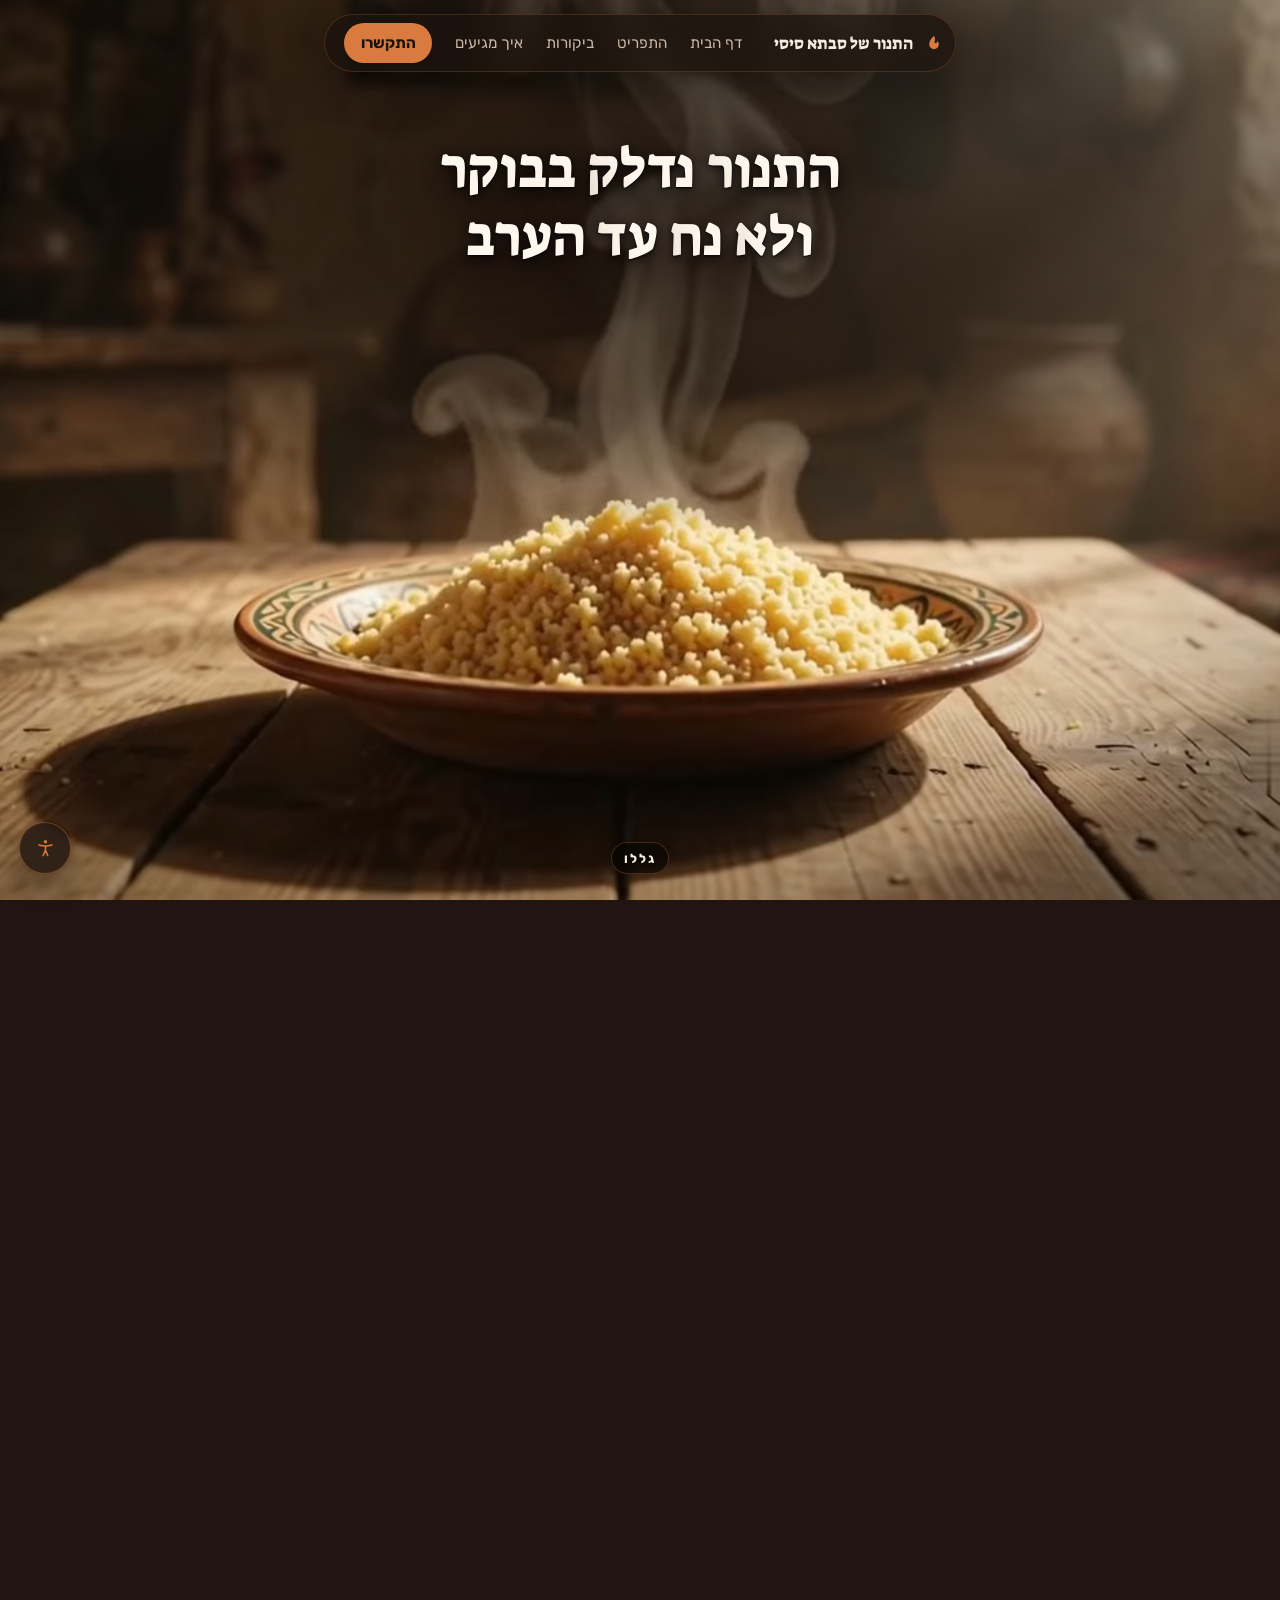
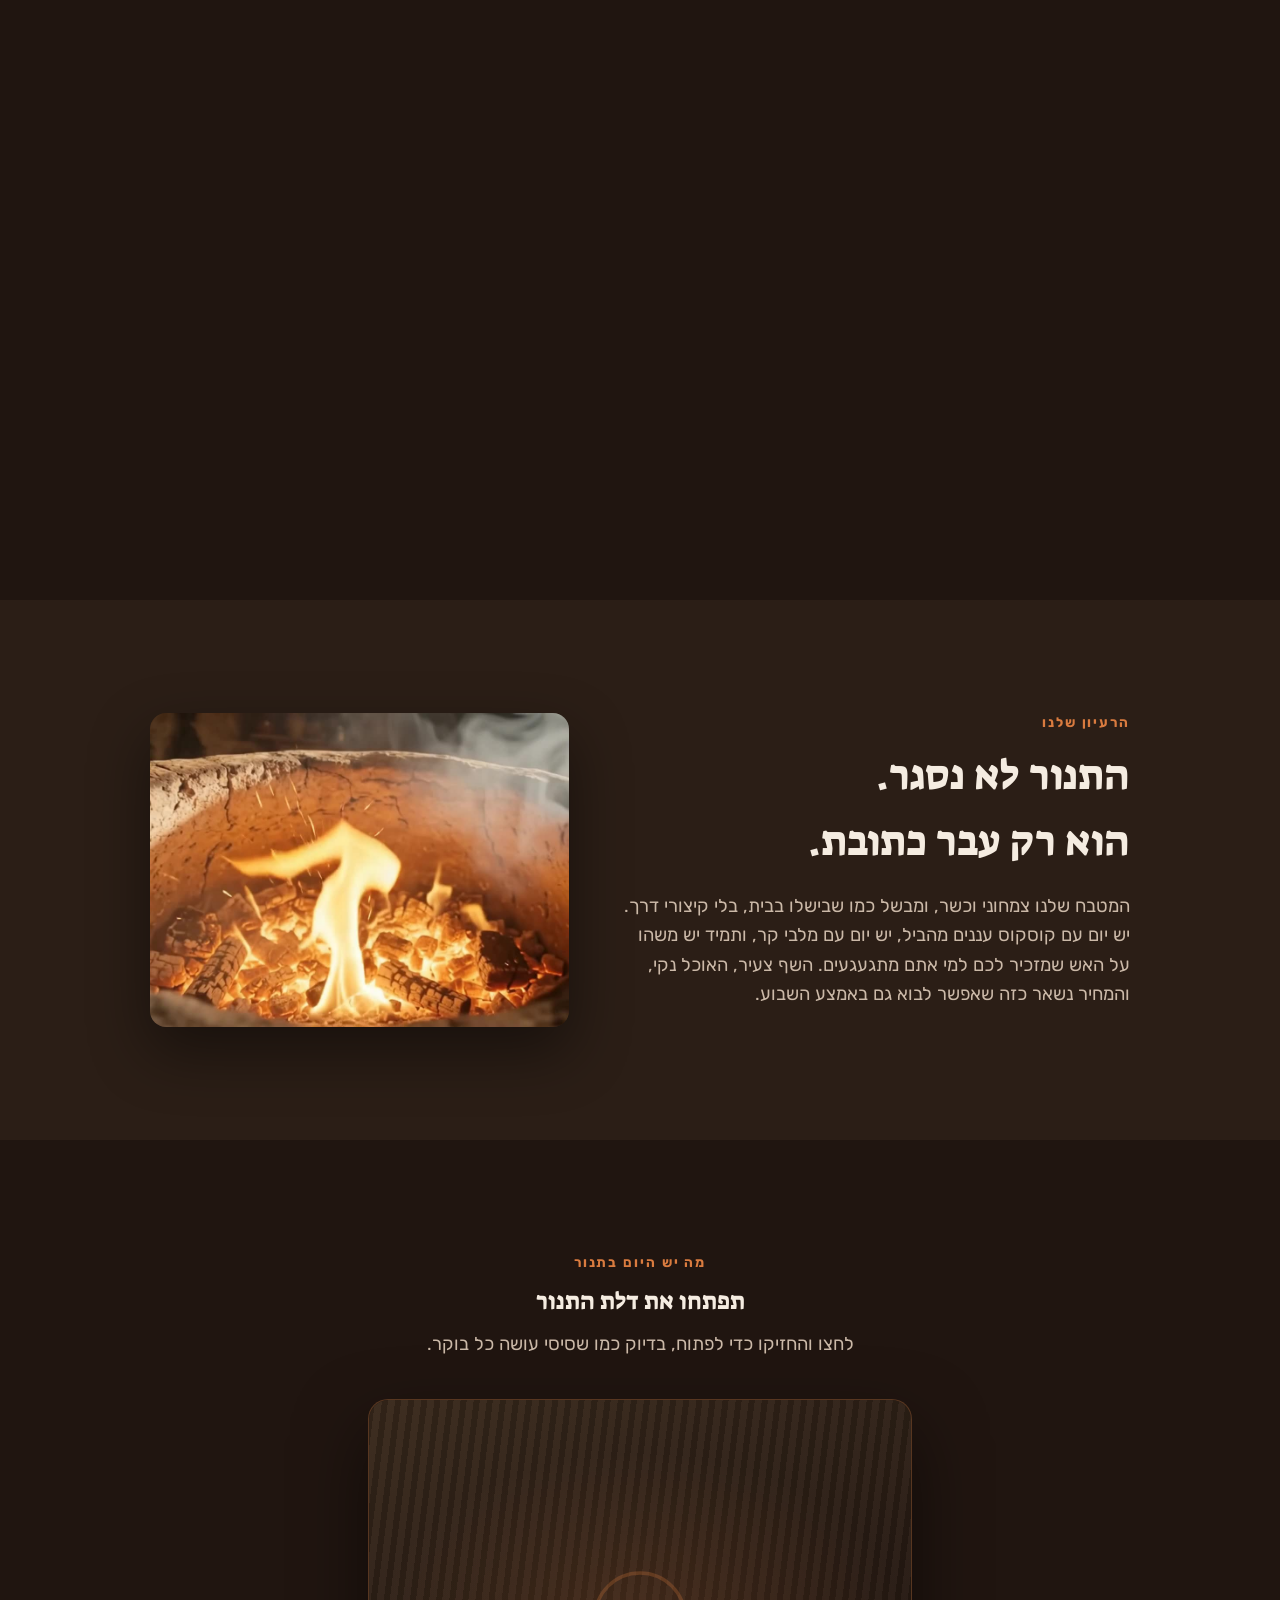
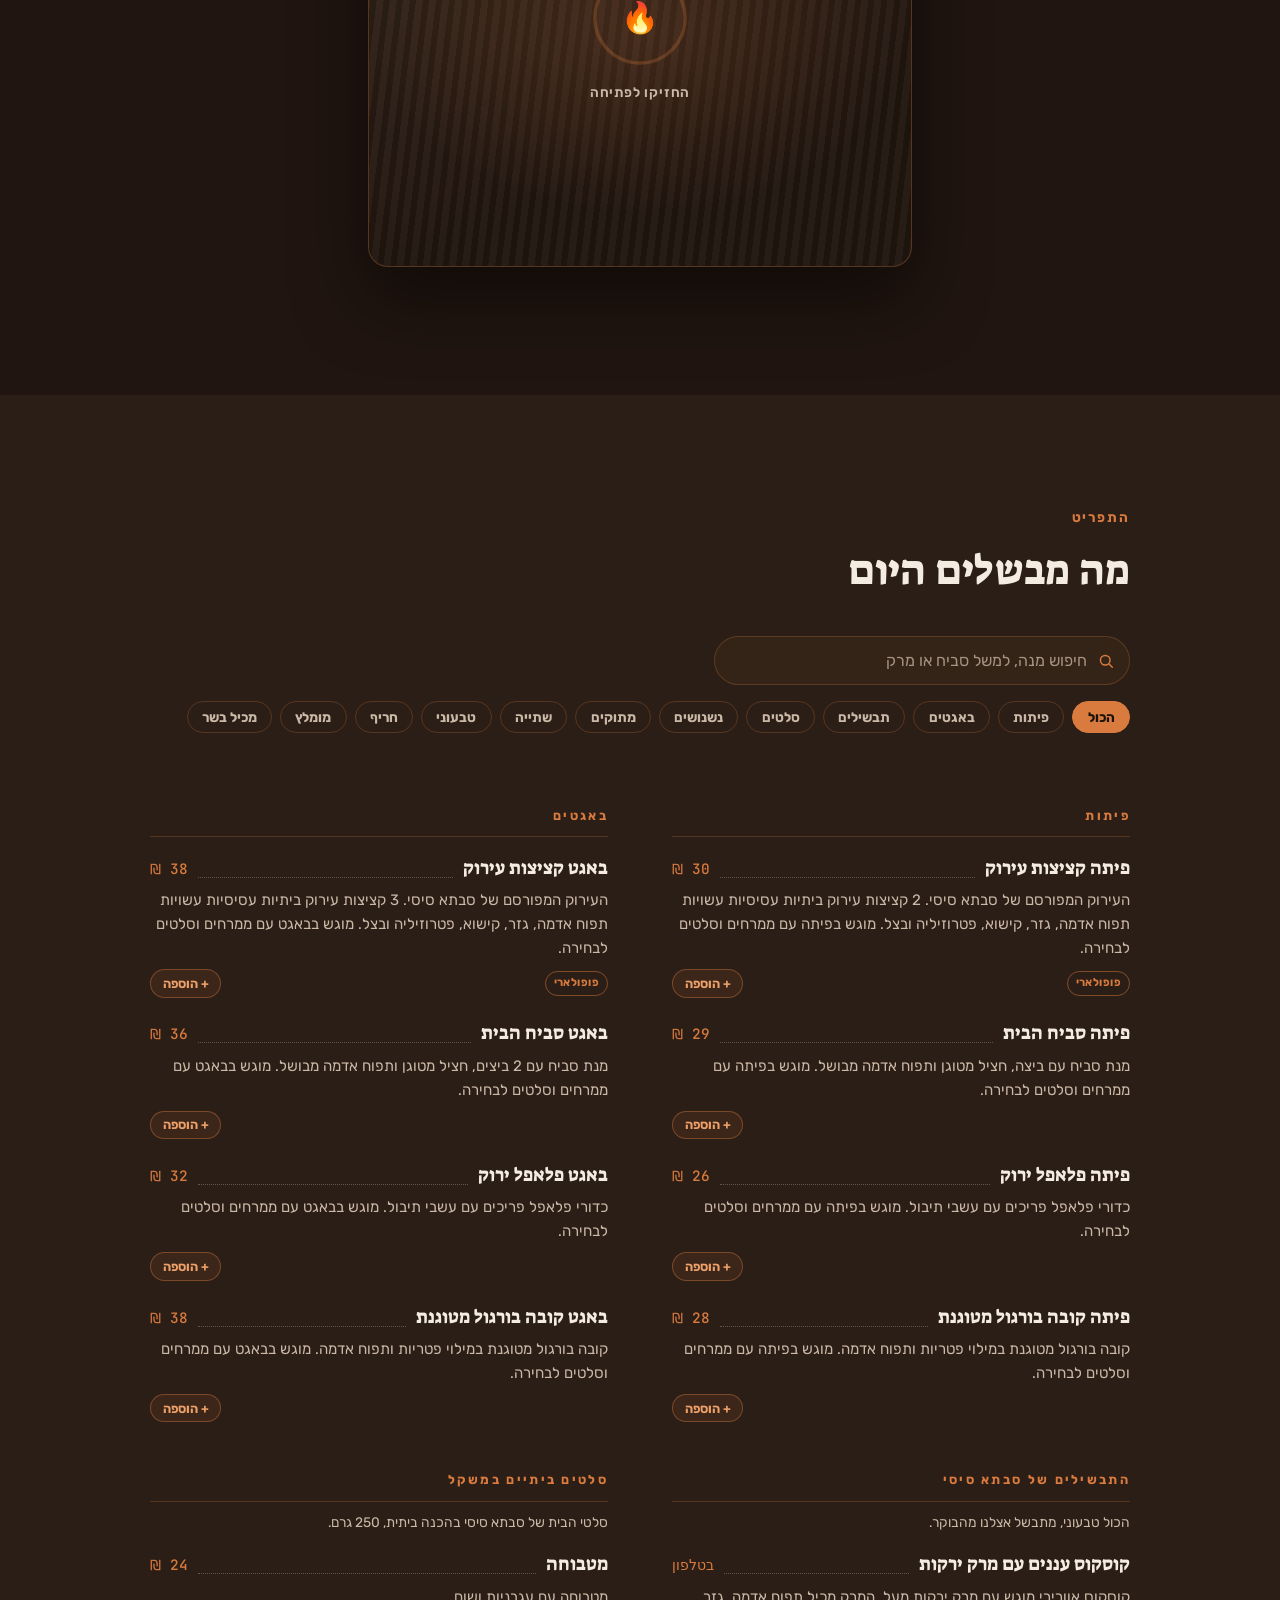
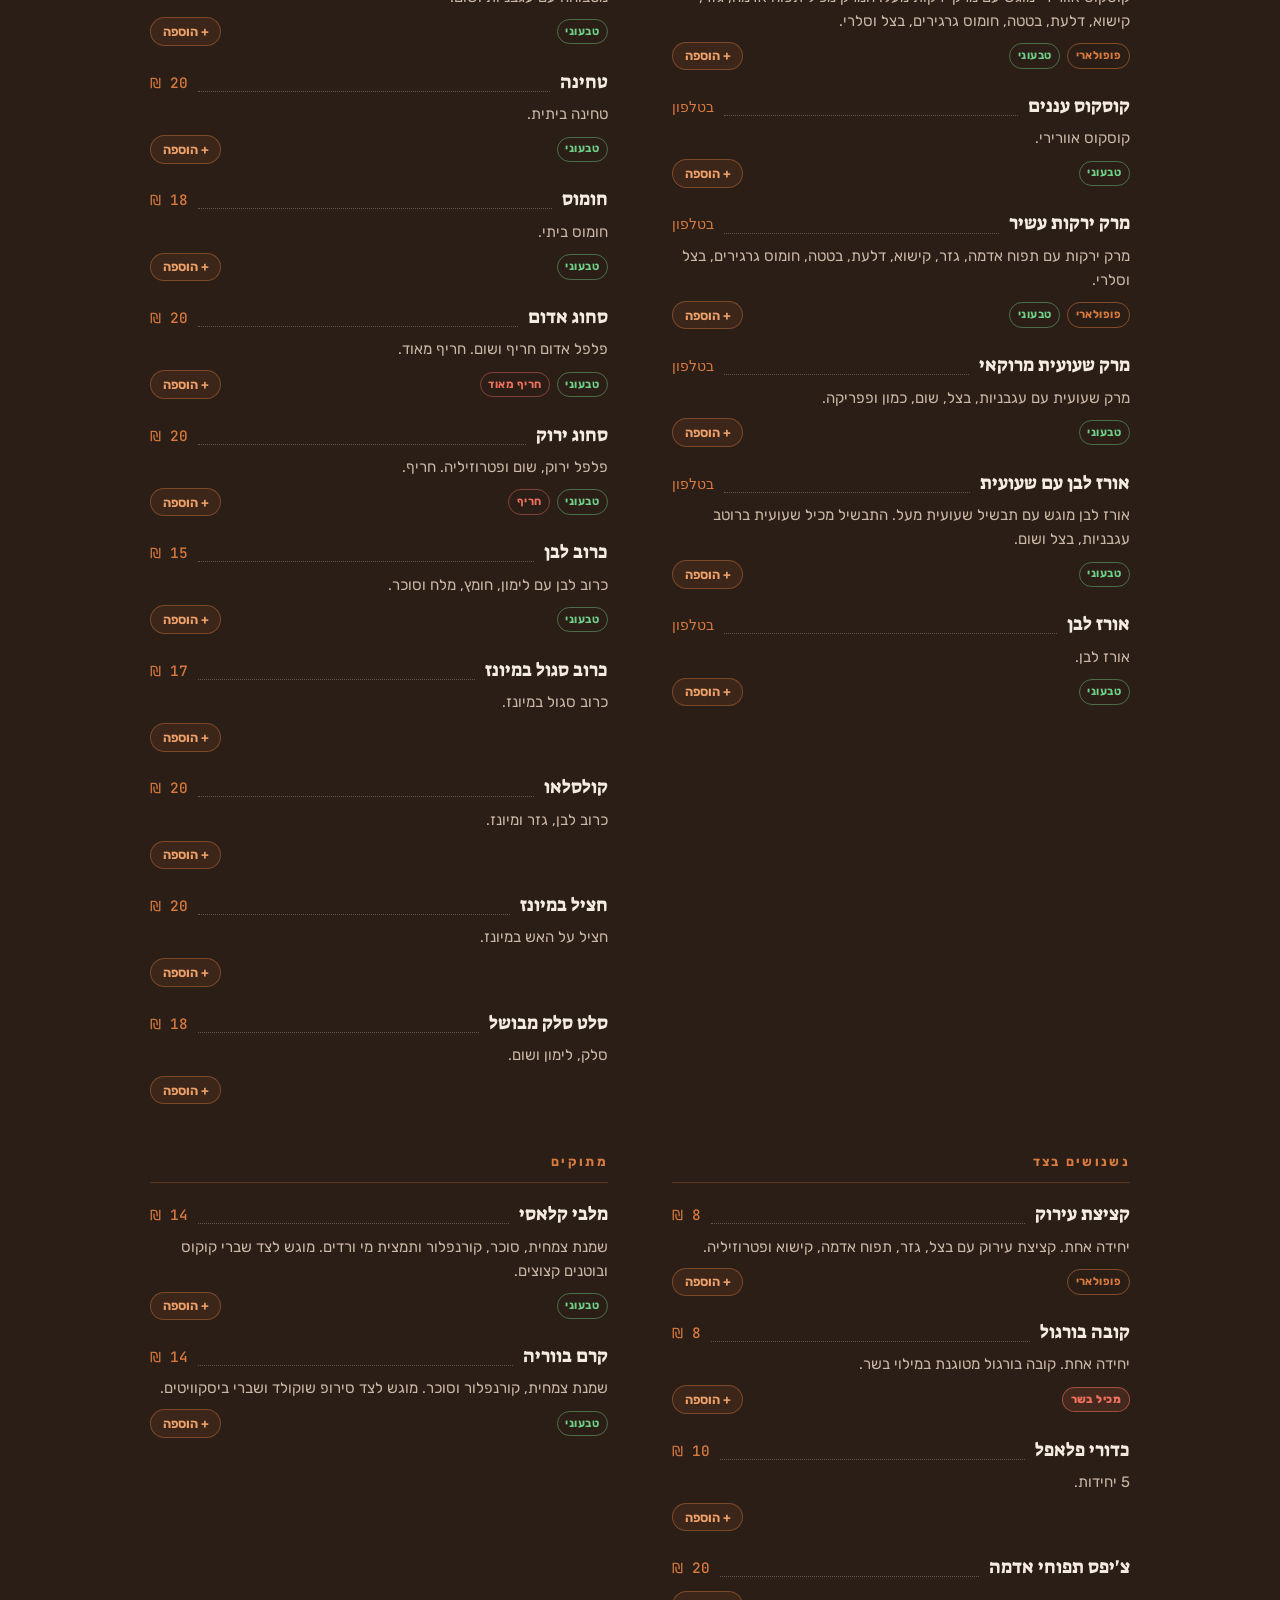
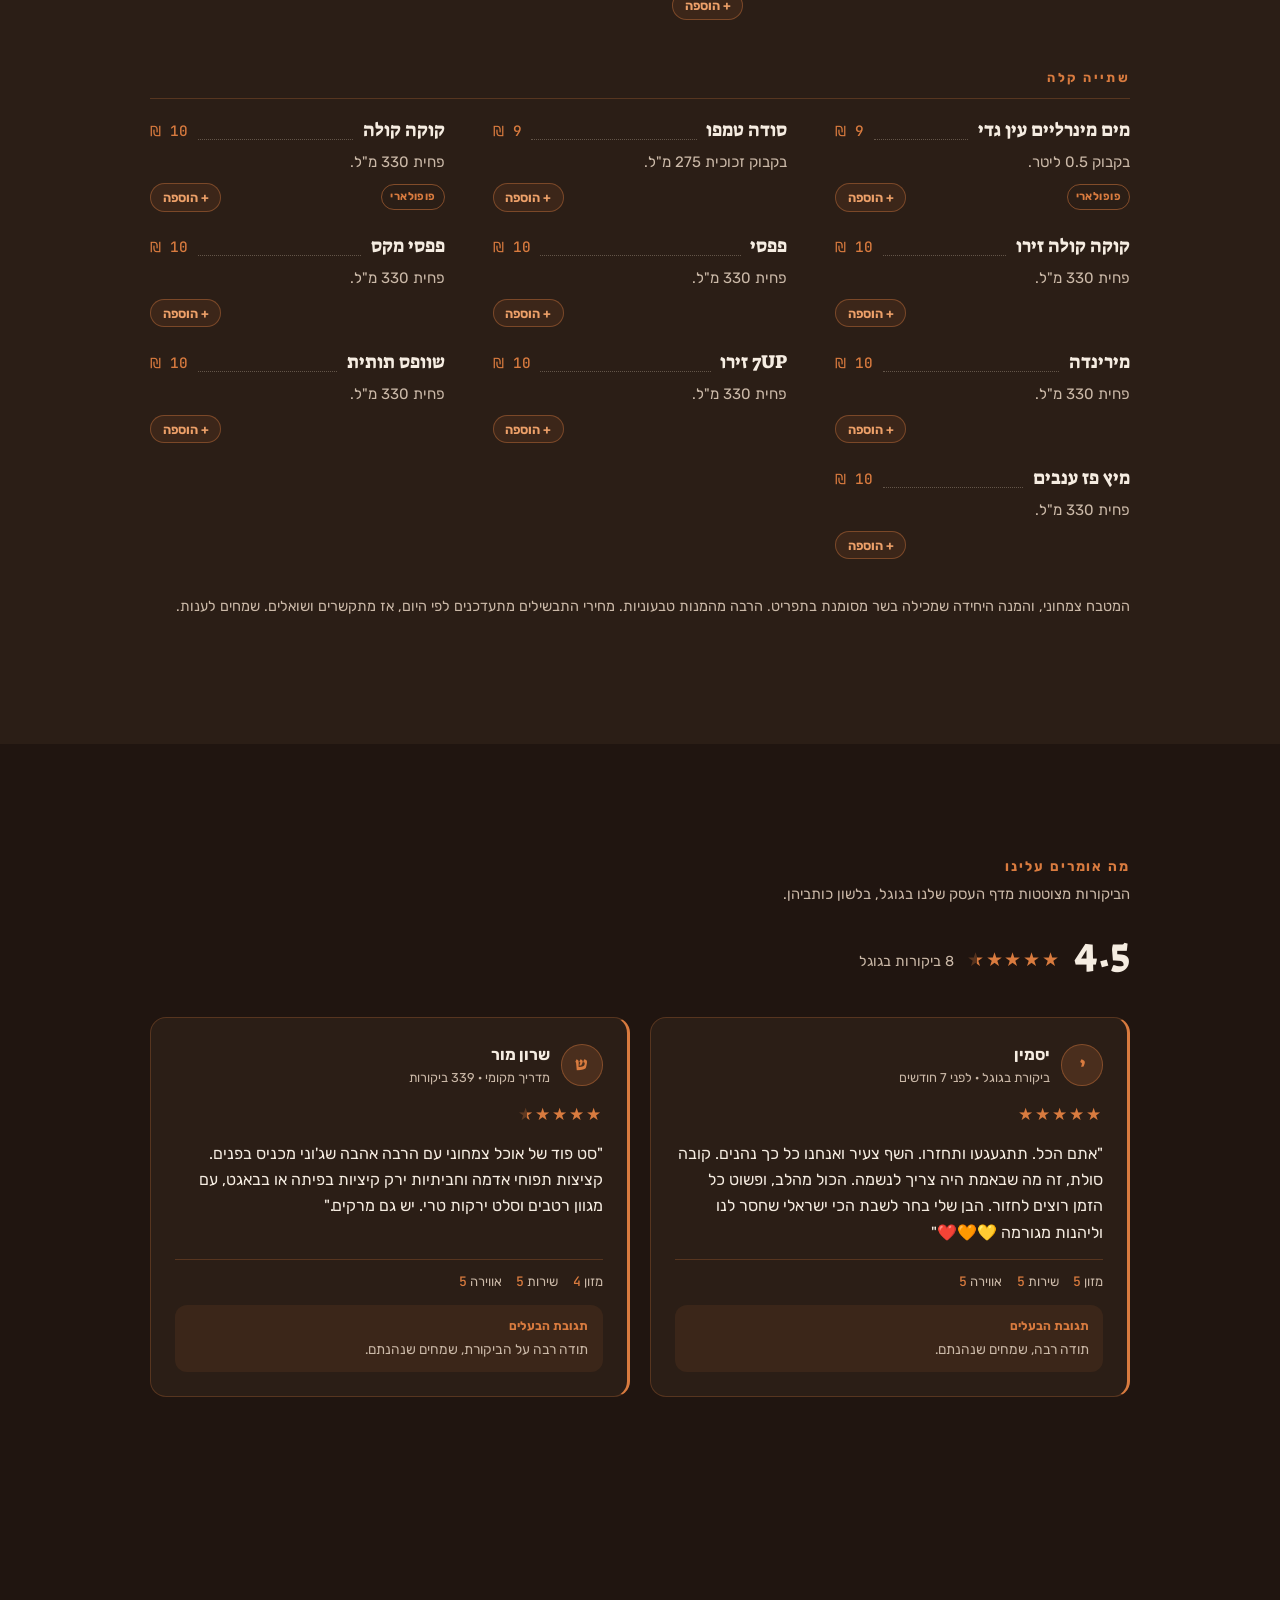
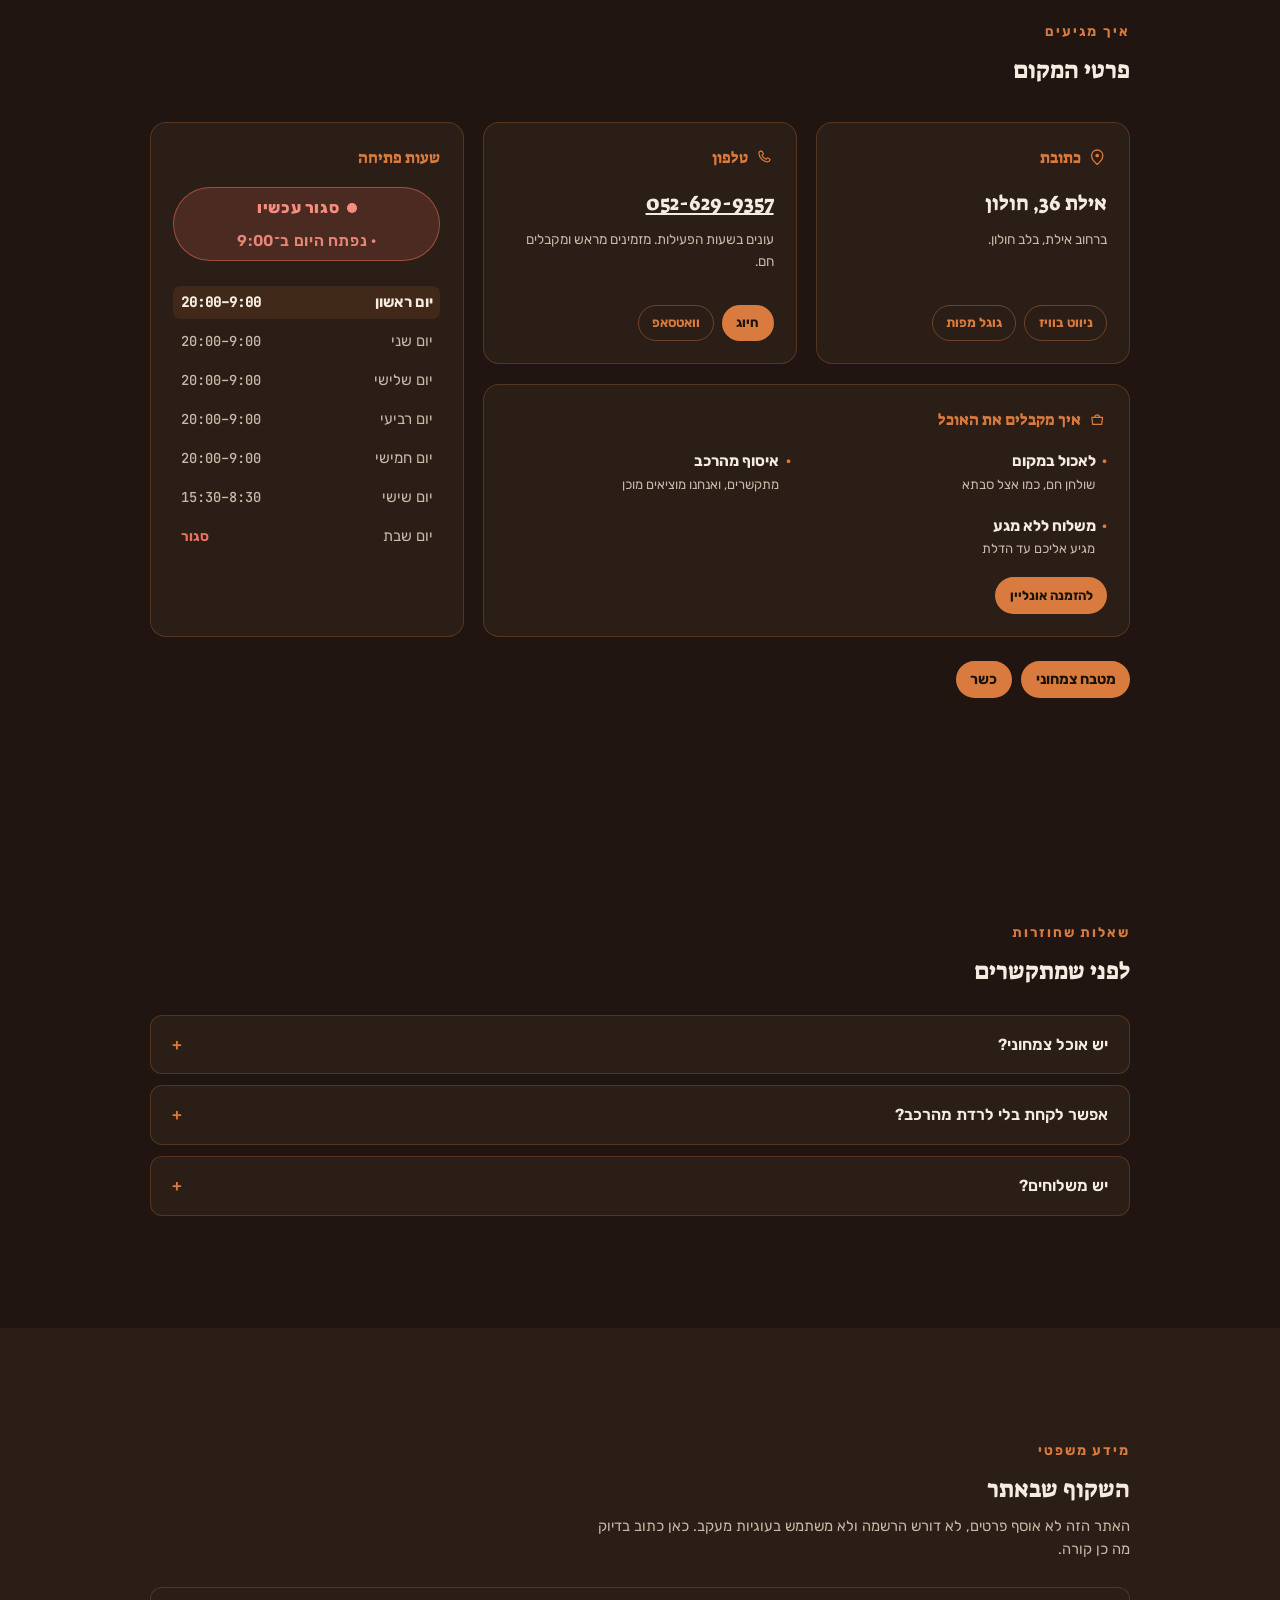
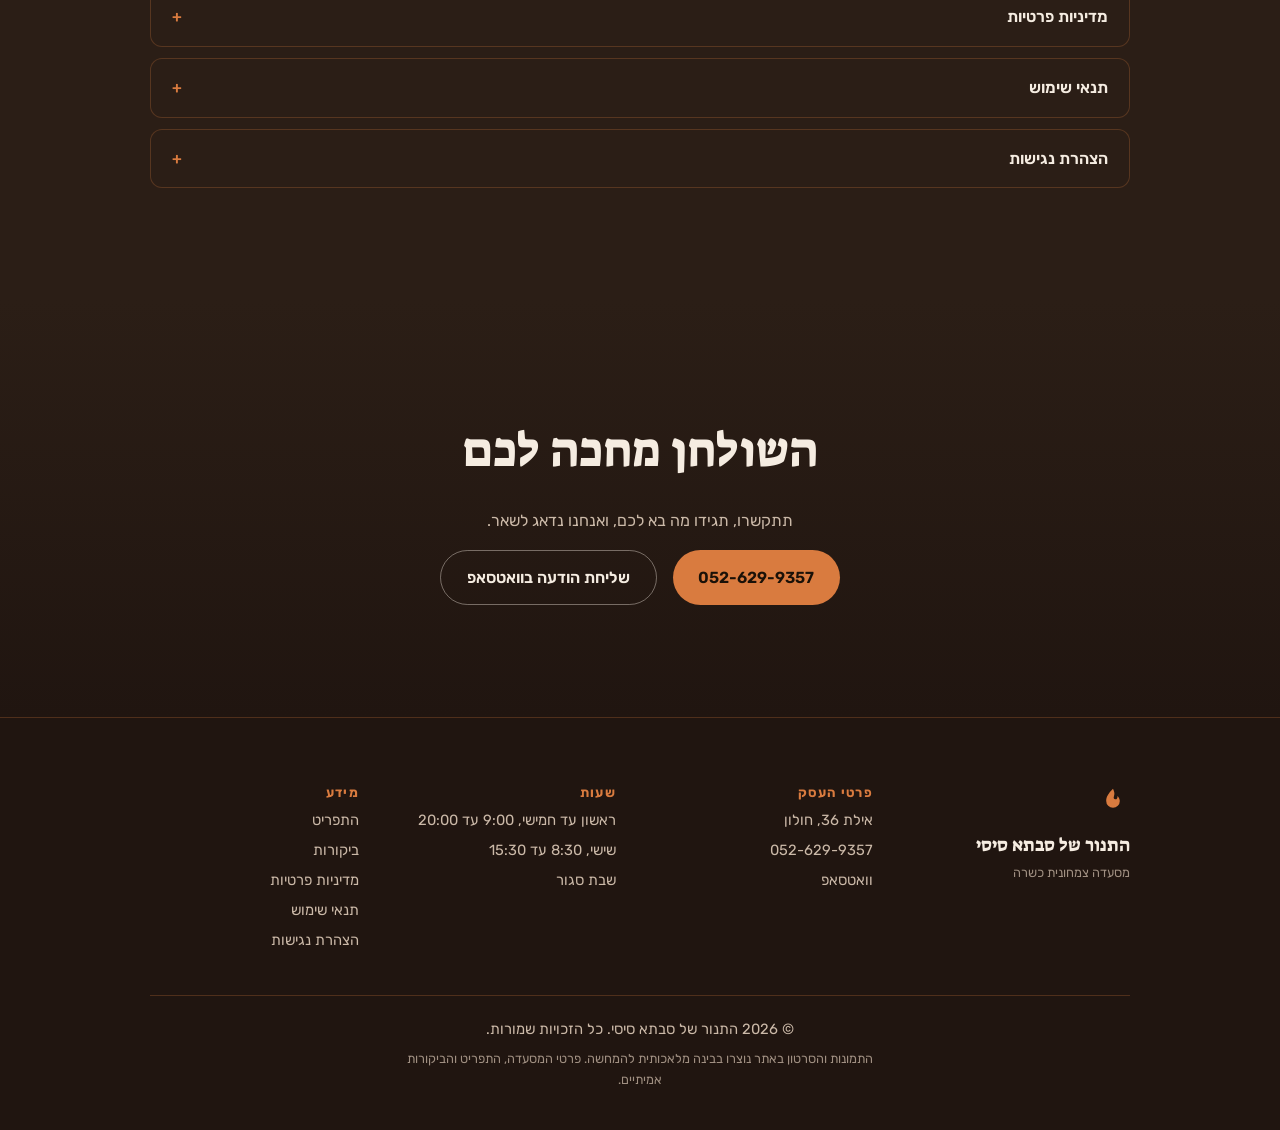
==== commit d90f9d94: "Bring the live site up to date The deployed copy was the build from 17 September. Everything since i" ====
--- a/index.html
+++ b/index.html
@@ -27,16 +27,26 @@
 <meta name="twitter:description" content="מסעדה צמחונית כשרה בחולון. מתכונים של סבתא, ישר מהתנור.">
 <meta name="twitter:image" content="assets/social-preview.jpg">
 
-<link rel="apple-touch-icon" href="assets/hero-ending.jpg">
+<link rel="manifest" href="manifest.webmanifest">
+<link rel="apple-touch-icon" href="assets/icon-192.png">
+
 <link rel="icon" href="data:image/svg+xml,%3Csvg xmlns='http://www.w3.org/2000/svg' viewBox='0 0 100 100'%3E%3Ccircle cx='50' cy='50' r='46' fill='%23201510'/%3E%3Cpath d='M50 20c-14 14-20 24-20 36a20 20 0 0 0 40 0c0-6-3-11-7-15 1 6-2 10-6 10-5 0-6-5-4-10 3-7 0-15-3-21z' fill='%23d97b3f'/%3E%3C/svg%3E">
 
+<link rel="preload" href="assets/fonts/v15-taiJGmd_EZ6rqscQgOFMmouQ-A.woff2" as="font" type="font/woff2" crossorigin>
+<link rel="preload" href="assets/fonts/v31-iJWKBXyIfDnIV7nBrXw.woff2" as="font" type="font/woff2" crossorigin>
 <link rel="stylesheet" href="assets/fonts.css">
 <link rel="stylesheet" href="assets/style.css">
+
+<!-- Structured data. Generated from the menu markup by build-schema.py — do not hand-edit.
+     __SITE_URL__ is filled in by set-domain.sh. -->
+<script type="application/ld+json">{"@context":"https://schema.org","@type":"Restaurant","@id":"__SITE_URL__/#restaurant","name":"התנור של סבתא סיסי","url":"__SITE_URL__/","image":"__SITE_URL__/assets/social-preview.jpg","description":"מסעדה צמחונית כשרה בחולון. קציצות עירוק, סביח הבית, קוסקוס עננים ומרקים ביתיים.","telephone":"+972-52-629-9357","address":{"@type":"PostalAddress","streetAddress":"אילת 36","addressLocality":"חולון","addressCountry":"IL"},"servesCuisine":["מטבח ביתי","צמחוני","ישראלי"],"priceRange":"₪₪","openingHoursSpecification":[{"@type":"OpeningHoursSpecification","dayOfWeek":["Sunday","Monday","Tuesday","Wednesday","Thursday"],"opens":"09:00","closes":"20:00"},{"@type":"OpeningHoursSpecification","dayOfWeek":"Friday","opens":"08:30","closes":"15:30"}],"hasMenu":{"@type":"Menu","name":"התפריט","inLanguage":"he","hasMenuSection":[{"@type":"MenuSection","name":"פיתות","hasMenuItem":[{"@type":"MenuItem","name":"פיתה קציצות עירוק","description":"העירוק המפורסם של סבתא סיסי. 2 קציצות עירוק ביתיות עסיסיות עשויות תפוח אדמה, גזר, קישוא, פטרוזיליה ובצל. מוגש בפיתה עם ממרחים וסלטים לבחירה.","offers":{"@type":"Offer","price":"30","priceCurrency":"ILS"}},{"@type":"MenuItem","name":"פיתה סביח הבית","description":"מנת סביח עם ביצה, חציל מטוגן ותפוח אדמה מבושל. מוגש בפיתה עם ממרחים וסלטים לבחירה.","offers":{"@type":"Offer","price":"29","priceCurrency":"ILS"}},{"@type":"MenuItem","name":"פיתה פלאפל ירוק","description":"כדורי פלאפל פריכים עם עשבי תיבול. מוגש בפיתה עם ממרחים וסלטים לבחירה.","offers":{"@type":"Offer","price":"26","priceCurrency":"ILS"}},{"@type":"MenuItem","name":"פיתה קובה בורגול מטוגנת","description":"קובה בורגול מטוגנת במילוי פטריות ותפוח אדמה. מוגש בפיתה עם ממרחים וסלטים לבחירה.","offers":{"@type":"Offer","price":"28","priceCurrency":"ILS"}}]},{"@type":"MenuSection","name":"באגטים","hasMenuItem":[{"@type":"MenuItem","name":"באגט קציצות עירוק","description":"העירוק המפורסם של סבתא סיסי. 3 קציצות עירוק ביתיות עסיסיות עשויות תפוח אדמה, גזר, קישוא, פטרוזיליה ובצל. מוגש בבאגט עם ממרחים וסלטים לבחירה.","offers":{"@type":"Offer","price":"38","priceCurrency":"ILS"}},{"@type":"MenuItem","name":"באגט סביח הבית","description":"מנת סביח עם 2 ביצים, חציל מטוגן ותפוח אדמה מבושל. מוגש בבאגט עם ממרחים וסלטים לבחירה.","offers":{"@type":"Offer","price":"36","priceCurrency":"ILS"}},{"@type":"MenuItem","name":"באגט פלאפל ירוק","description":"כדורי פלאפל פריכים עם עשבי תיבול. מוגש בבאגט עם ממרחים וסלטים לבחירה.","offers":{"@type":"Offer","price":"32","priceCurrency":"ILS"}},{"@type":"MenuItem","name":"באגט קובה בורגול מטוגנת","description":"קובה בורגול מטוגנת במילוי פטריות ותפוח אדמה. מוגש בבאגט עם ממרחים וסלטים לבחירה.","offers":{"@type":"Offer","price":"38","priceCurrency":"ILS"}}]},{"@type":"MenuSection","name":"התבשילים של סבתא סיסי","hasMenuItem":[{"@type":"MenuItem","name":"קוסקוס עננים עם מרק ירקות","description":"קוסקוס אוורירי מוגש עם מרק ירקות מעל. המרק מכיל תפוח אדמה, גזר, קישוא, דלעת, בטטה, חומוס גרגירים, בצל וסלרי."},{"@type":"MenuItem","name":"קוסקוס עננים","description":"קוסקוס אוורירי."},{"@type":"MenuItem","name":"מרק ירקות עשיר","description":"מרק ירקות עם תפוח אדמה, גזר, קישוא, דלעת, בטטה, חומוס גרגירים, בצל וסלרי."},{"@type":"MenuItem","name":"מרק שעועית מרוקאי","description":"מרק שעועית עם עגבניות, בצל, שום, כמון ופפריקה."},{"@type":"MenuItem","name":"אורז לבן עם שעועית","description":"אורז לבן מוגש עם תבשיל שעועית מעל. התבשיל מכיל שעועית ברוטב עגבניות, בצל ושום."},{"@type":"MenuItem","name":"אורז לבן","description":"אורז לבן."}]},{"@type":"MenuSection","name":"סלטים ביתיים במשקל","hasMenuItem":[{"@type":"MenuItem","name":"מטבוחה","description":"מטבוחה עם עגבניות ושום.","offers":{"@type":"Offer","price":"24","priceCurrency":"ILS"}},{"@type":"MenuItem","name":"טחינה","description":"טחינה ביתית.","offers":{"@type":"Offer","price":"20","priceCurrency":"ILS"}},{"@type":"MenuItem","name":"חומוס","description":"חומוס ביתי.","offers":{"@type":"Offer","price":"18","priceCurrency":"ILS"}},{"@type":"MenuItem","name":"סחוג אדום","description":"פלפל אדום חריף ושום. חריף מאוד.","offers":{"@type":"Offer","price":"20","priceCurrency":"ILS"}},{"@type":"MenuItem","name":"סחוג ירוק","description":"פלפל ירוק, שום ופטרוזיליה. חריף.","offers":{"@type":"Offer","price":"20","priceCurrency":"ILS"}},{"@type":"MenuItem","name":"כרוב לבן","description":"כרוב לבן עם לימון, חומץ, מלח וסוכר.","offers":{"@type":"Offer","price":"15","priceCurrency":"ILS"}},{"@type":"MenuItem","name":"כרוב סגול במיונז","description":"כרוב סגול במיונז.","offers":{"@type":"Offer","price":"17","priceCurrency":"ILS"}},{"@type":"MenuItem","name":"קולסלאו","description":"כרוב לבן, גזר ומיונז.","offers":{"@type":"Offer","price":"20","priceCurrency":"ILS"}},{"@type":"MenuItem","name":"חציל במיונז","description":"חציל על האש במיונז.","offers":{"@type":"Offer","price":"20","priceCurrency":"ILS"}},{"@type":"MenuItem","name":"סלט סלק מבושל","description":"סלק, לימון ושום.","offers":{"@type":"Offer","price":"18","priceCurrency":"ILS"}}]},{"@type":"MenuSection","name":"נשנושים בצד","hasMenuItem":[{"@type":"MenuItem","name":"קציצת עירוק","description":"יחידה אחת. קציצת עירוק עם בצל, גזר, תפוח אדמה, קישוא ופטרוזיליה.","offers":{"@type":"Offer","price":"8","priceCurrency":"ILS"}},{"@type":"MenuItem","name":"קובה בורגול","description":"יחידה אחת. קובה בורגול מטוגנת במילוי בשר.","offers":{"@type":"Offer","price":"8","priceCurrency":"ILS"}},{"@type":"MenuItem","name":"כדורי פלאפל","description":"5 יחידות.","offers":{"@type":"Offer","price":"10","priceCurrency":"ILS"}},{"@type":"MenuItem","name":"צ'יפס תפוחי אדמה","offers":{"@type":"Offer","price":"20","priceCurrency":"ILS"}}]},{"@type":"MenuSection","name":"מתוקים","hasMenuItem":[{"@type":"MenuItem","name":"מלבי קלאסי","description":"שמנת צמחית, סוכר, קורנפלור ותמצית מי ורדים. מוגש לצד שברי קוקוס ובוטנים קצוצים.","offers":{"@type":"Offer","price":"14","priceCurrency":"ILS"}},{"@type":"MenuItem","name":"קרם בווריה","description":"שמנת צמחית, קורנפלור וסוכר. מוגש לצד סירופ שוקולד ושברי ביסקוויטים.","offers":{"@type":"Offer","price":"14","priceCurrency":"ILS"}}]},{"@type":"MenuSection","name":"שתייה קלה","hasMenuItem":[{"@type":"MenuItem","name":"מים מינרליים עין גדי","description":"בקבוק 0.5 ליטר.","offers":{"@type":"Offer","price":"9","priceCurrency":"ILS"}},{"@type":"MenuItem","name":"סודה טמפו","description":"בקבוק זכוכית 275 מ\"ל.","offers":{"@type":"Offer","price":"9","priceCurrency":"ILS"}},{"@type":"MenuItem","name":"קוקה קולה","description":"פחית 330 מ\"ל.","offers":{"@type":"Offer","price":"10","priceCurrency":"ILS"}},{"@type":"MenuItem","name":"קוקה קולה זירו","description":"פחית 330 מ\"ל.","offers":{"@type":"Offer","price":"10","priceCurrency":"ILS"}},{"@type":"MenuItem","name":"פפסי","description":"פחית 330 מ\"ל.","offers":{"@type":"Offer","price":"10","priceCurrency":"ILS"}},{"@type":"MenuItem","name":"פפסי מקס","description":"פחית 330 מ\"ל.","offers":{"@type":"Offer","price":"10","priceCurrency":"ILS"}},{"@type":"MenuItem","name":"מירינדה","description":"פחית 330 מ\"ל.","offers":{"@type":"Offer","price":"10","priceCurrency":"ILS"}},{"@type":"MenuItem","name":"7UP זירו","description":"פחית 330 מ\"ל.","offers":{"@type":"Offer","price":"10","priceCurrency":"ILS"}},{"@type":"MenuItem","name":"שוופס תותית","description":"פחית 330 מ\"ל.","offers":{"@type":"Offer","price":"10","priceCurrency":"ILS"}},{"@type":"MenuItem","name":"מיץ פז ענבים","description":"פחית 330 מ\"ל.","offers":{"@type":"Offer","price":"10","priceCurrency":"ILS"}}]}]}}</script>
 </head>
 <body>
 
 <a class="skip-link" href="#main">דלגו לתוכן הראשי</a>
-
+<button type="button" class="skip-link skip-a11y" id="skipA11y">הגדרות נגישות</button>
+
+<p class="offline-bar" id="offlineBar" role="status" hidden>אין חיבור כרגע. המידע שמוצג נשמר מביקור קודם ויכול להיות לא מעודכן.</p>
 <div class="cursor-glow" aria-hidden="true"></div>
 
 <header class="site-nav">
@@ -727,7 +737,7 @@
       <p class="section-note">הביקורות מצוטטות מדף העסק שלנו בגוגל, בלשון כותביהן.</p>
       <div class="rating-row reveal">
         <span class="rating-score">4.5</span>
-        <span class="stars" aria-hidden="true">★★★★★</span>
+        <span class="stars" aria-hidden="true">★★★★<span class="star-half">★</span></span>
         <span class="rating-count">8 ביקורות בגוגל</span>
       </div>
 
@@ -758,7 +768,7 @@
               <p class="review-sub">מדריך מקומי · 339 ביקורות</p>
             </div>
           </div>
-          <p class="review-stars"><span class="sr-only">דירוג: 4.5 מתוך 5 כוכבים.</span><span aria-hidden="true">★★★★<span class="half">★</span></span></p>
+          <p class="review-stars"><span class="sr-only">דירוג: 4.5 מתוך 5 כוכבים.</span><span aria-hidden="true">★★★★<span class="star-half">★</span></span></p>
           <p class="review-text">"סט פוד של אוכל צמחוני עם הרבה אהבה שג'וני מכניס בפנים. קציצות תפוחי אדמה וחביתיות ירק קיציות בפיתה או בבאגט, עם מגוון רטבים וסלט ירקות טרי. יש גם מרקים."</p>
           <ul class="review-scores">
             <li>מזון <b>4</b></li>
@@ -866,8 +876,10 @@
             <p>העסק: התנור של סבתא סיסי, אילת 36, חולון. טלפון 052-629-9357.</p>
             <p><b>איזה מידע נאסף.</b> האתר לא אוסף ולא שומר פרטים אישיים. אין טפסים, אין הרשמה, אין חשבונות משתמש ואין מסד נתונים מאחורי האתר.</p>
             <p><b>מה נשמר במכשיר שלכם.</b> שתי פיסות מידע נשמרות מקומית בדפדפן שלכם בלבד, ולא נשלחות לשום שרת: העדפות הנגישות שבחרתם, והמנות שהוספתם לעגלה. אפשר למחוק אותן בכל רגע דרך ניקוי נתוני האתר בדפדפן.</p>
-            <p><b>עוגיות.</b> האתר לא משתמש בעוגיות, לא בכלי אנליטיקה ולא בפיקסלים של פרסום. בגלל זה גם אין באתר חלון הסכמה לעוגיות.</p>
+            <p><b>עוגיות.</b> האתר לא משתמש בעוגיות ולא בפיקסלים של פרסום, ולכן אין בו חלון הסכמה לעוגיות.</p>
+            <p><b>מדידת שימוש.</b> אנחנו מודדים כמה אנשים נכנסו לאתר, כדי לדעת מה עובד. המדידה נעשית בשירות Vercel Web Analytics, ללא עוגיות וללא מזהה שנשמר במכשיר שלכם. נאספים נתונים כלליים בלבד: איזה עמוד נצפה, מאיזה אתר הגעתם, סוג המכשיר והדפדפן והמדינה. בנוסף נמדדות פעולות כלליות באתר, כמו לחיצה על טלפון, על וואטסאפ, על ניווט או הוספת מנה לסל, ושם המנה שנוספה. <b>לא נשלחים שם, טלפון, כתובת, תוכן ההזמנה או סכומה.</b> לא ניתן לזהות אתכם דרך הנתונים האלה, והם אינם משמשים לפרסום או לשיוך בין אתרים.</p>
             <p><b>קישורים לשירותים חיצוניים.</b> לחיצה על משלוחים, ווייז, וואטסאפ או גוגל מפות מעבירה אתכם לשירות חיצוני, שפועל לפי מדיניות הפרטיות שלו. אנחנו לא מעבירים אליו שום מידע עליכם מראש.</p>
+            <p><b>העגלה ושליחת ההזמנה.</b> רשימת המנות שבניתם נשמרת רק בדפדפן שלכם. בלחיצה על שליחת ההזמנה הרשימה מועתקת ללוח ההעתקה של המכשיר שלכם, ואתר ההזמנות נפתח בלשונית חדשה. בלחיצה על שליחה בוואטסאפ, הרשימה נטענת מראש כטקסט בחלון ההודעה שלכם, ואתם מחליטים אם לשלוח. האתר עצמו אינו שולח את ההזמנה לשום מקום.</p>
             <p><b>הזמנות.</b> כשמזמינים בטלפון או בוואטסאפ, הפרטים שאתם מוסרים משמשים רק להכנת ההזמנה ולמסירתה.</p>
             <p><b>זכויות.</b> אפשר לפנות אלינו בטלפון בכל שאלה על מידע שמסרתם, כולל בקשה למחיקה.</p>
           </div>
@@ -900,7 +912,7 @@
             <p>האתר נבדק בהגדלת טקסט ובזום עד פי ארבעה, בלי חיתוך תוכן ובלי גלילה לצדדים, ברוחבי מסך של 320 עד 1440 פיקסלים. במסכי מגע כפתורים קטנים הוגדלו לאזור נגיעה נוח.</p>
             <p>העדפת מערכת להפחתת תנועה מכובדת במלואה: מי שהגדיר אותה מקבל תמונה סטטית במקום הסרטון, וללא אנימציות.</p>
 
-            <p><b>כלי הנגישות שבאתר.</b> בכפתור שבפינה השמאלית התחתונה אפשר להגדיל ולהקטין טקסט בארבע מדרגות, להפעיל ניגודיות גבוהה, להדגיש קישורים ולעצור אנימציות. כל אפשרות משנה את האתר עצמו בפועל, והבחירה נשמרת לביקור הבא. הכלי אינו תחליף להנגשת הקוד, אלא תוספת לה.</p>
+            <p><b>כלי הנגישות שבאתר.</b> הכפתור שבפינה השמאלית התחתונה זמין מרגע טעינת העמוד, עוד לפני האנימציה הפותחת, ופותח חלונית עם עשר אפשרויות: הגדלת טקסט בחמש מדרגות עד 160 אחוז, ריווח טקסט מוגדל לפי הדרישה של WCAG 1.4.12, גופן קריא, ניגודיות גבוהה, גווני אפור, הדגשת קישורים, הדגשת כותרות, סימון מיקוד מודגש, סמן עכבר גדול ועצירת אנימציות. כל אפשרות משנה את האתר עצמו בפועל, ולא מדובר בשכבת תצוגה. כל שינוי מוכרז לקוראי מסך, החלונית נסגרת ב‑Esc, המיקוד נשמר בתוכה כל עוד היא פתוחה, והבחירות נשמרות בדפדפן לביקור הבא. אפשר להגיע לחלונית גם בלחיצת Tab אחת מתחילת העמוד. הכלי אינו תחליף להנגשת הקוד, אלא תוספת לה.</p>
 
             <p><b>איך נבדק.</b> בדיקה אוטומטית בכלי axe-core מול כללי WCAG 2.0 ו‑2.1 ברמות A ו‑AA, שהוחזרה בלי חריגות; מדידת ניגודיות ידנית, כולל דגימה של הפריימים הבהירים ביותר של הסרטון מתחת לכתוביות; ומעבר ידני עם מקלדת בלבד על כל רכיבי האתר.</p>
 
@@ -929,6 +941,7 @@
   </section>
 
 </main>
+
 
 
 <!-- Floating rails: quick actions top-left, accessibility and back-to-top bottom-left -->
@@ -973,20 +986,50 @@
   </button>
 </div>
 
-<div class="a11y-panel" id="a11yPanel" hidden role="group" aria-labelledby="a11yTitle">
-  <p class="a11y-title" id="a11yTitle">הגדרות נגישות</p>
-  <div class="a11y-row">
-    <span class="a11y-label">גודל טקסט</span>
-    <div class="a11y-controls">
-      <button type="button" class="a11y-btn" data-a11y="text-down" aria-label="הקטנת טקסט">א−</button>
-      <span class="a11y-value" id="a11yScale">100%</span>
-      <button type="button" class="a11y-btn" data-a11y="text-up" aria-label="הגדלת טקסט">א+</button>
-    </div>
+<div class="a11y-panel" id="a11yPanel" hidden role="dialog" aria-labelledby="a11yTitle">
+  <div class="a11y-head">
+    <p class="a11y-title" id="a11yTitle">הגדרות נגישות</p>
+    <button type="button" class="a11y-close" id="a11yClose" aria-label="סגירת הגדרות הנגישות">×</button>
   </div>
-  <button type="button" class="a11y-toggle" data-a11y="contrast" aria-pressed="false">ניגודיות גבוהה</button>
-  <button type="button" class="a11y-toggle" data-a11y="links" aria-pressed="false">הדגשת קישורים</button>
-  <button type="button" class="a11y-toggle" data-a11y="nomotion" aria-pressed="false">עצירת אנימציות</button>
-  <button type="button" class="a11y-reset" data-a11y="reset">איפוס הגדרות</button>
+
+  <div class="a11y-scroll">
+    <div class="a11y-group" role="group" aria-labelledby="a11yGroupText">
+      <p class="a11y-group-title" id="a11yGroupText">טקסט</p>
+      <div class="a11y-row">
+        <span class="a11y-label">גודל טקסט</span>
+        <div class="a11y-controls">
+          <button type="button" class="a11y-btn" data-a11y="text-down" aria-label="הקטנת טקסט">א−</button>
+          <span class="a11y-value" id="a11yScale">100%</span>
+          <button type="button" class="a11y-btn" data-a11y="text-up" aria-label="הגדלת טקסט">א+</button>
+        </div>
+      </div>
+      <button type="button" class="a11y-toggle" data-a11y="spacing" aria-pressed="false">ריווח טקסט מוגדל</button>
+      <button type="button" class="a11y-toggle" data-a11y="readable" aria-pressed="false">גופן קריא</button>
+    </div>
+
+    <div class="a11y-group" role="group" aria-labelledby="a11yGroupColor">
+      <p class="a11y-group-title" id="a11yGroupColor">צבע וניגודיות</p>
+      <button type="button" class="a11y-toggle" data-a11y="contrast" aria-pressed="false">ניגודיות גבוהה</button>
+      <button type="button" class="a11y-toggle" data-a11y="mono" aria-pressed="false">גווני אפור</button>
+    </div>
+
+    <div class="a11y-group" role="group" aria-labelledby="a11yGroupNav">
+      <p class="a11y-group-title" id="a11yGroupNav">ניווט וסימון</p>
+      <button type="button" class="a11y-toggle" data-a11y="links" aria-pressed="false">הדגשת קישורים</button>
+      <button type="button" class="a11y-toggle" data-a11y="headings" aria-pressed="false">הדגשת כותרות</button>
+      <button type="button" class="a11y-toggle" data-a11y="focus" aria-pressed="false">סימון מיקוד מודגש</button>
+      <button type="button" class="a11y-toggle" data-a11y="cursor" aria-pressed="false">סמן עכבר גדול</button>
+    </div>
+
+    <div class="a11y-group" role="group" aria-labelledby="a11yGroupMotion">
+      <p class="a11y-group-title" id="a11yGroupMotion">תנועה</p>
+      <button type="button" class="a11y-toggle" data-a11y="nomotion" aria-pressed="false">עצירת אנימציות</button>
+    </div>
+  </div>
+
+  <button type="button" class="a11y-reset" data-a11y="reset">איפוס כל ההגדרות</button>
+  <p class="a11y-note">ההגדרות נשמרות בדפדפן הזה בלבד, ויחכו לכם גם בביקור הבא.</p>
+  <p class="sr-only" id="a11yStatus" role="status" aria-live="polite"></p>
 </div>
 
 
--- a/assets/style.css
+++ b/assets/style.css
@@ -71,6 +71,8 @@
   font-weight:600;
 }
 .skip-link:focus{ top:1rem; }
+.skip-a11y{ right:11.5rem; font-family:inherit; border:0; cursor:pointer; font-size:1rem; }
+@media (max-width:480px){ .skip-a11y{ right:1rem; }  .skip-a11y:focus{ top:4.2rem; } }
 
 :focus-visible{
   outline:3px solid #fff3e4;          /* light core, readable on the accent */
@@ -79,6 +81,7 @@
   border-radius:6px;
 }
 @media (forced-colors:active){
+  .star-half{ background:none; color:CanvasText; -webkit-text-fill-color:CanvasText; }
   :focus-visible{ outline:3px solid Highlight; box-shadow:none; }
 }
 
@@ -263,8 +266,9 @@
 @keyframes cueBob{ 0%,100%{ transform:translateY(0); } 50%{ transform:translateY(6px); } }
 .hero-stage.at-end .cue{ opacity:0; }
 
-/* Static hero only for visitors who asked for less motion; phones get the
-   same scrubbing journey as desktop. Must match the JS gate exactly. */
+/* Static hero for visitors who asked for less motion, and for anyone on a
+   metered or very slow connection, who gets the same page without the 4.4MB
+   download (JS adds .hero-static for that case). Must match the JS gate. */
 @media (prefers-reduced-motion:reduce){
   .hero{ height:100vh; }
   .hero-stage{ position:relative; }
@@ -277,6 +281,17 @@
   .band-settle .settle-sub, .band-settle .settle-cta{ opacity:1 !important; transform:none !important; }
   .cue{ display:none; }
 }
+.hero.hero-static{ height:100vh; }
+.hero-static .hero-stage{ position:relative; }
+.hero-static .poster{ background-image:url('hero-ending.jpg'); }
+.hero-static #heroVideo, .hero-static .ring{ display:none; }
+.hero-static .band{ position:relative; opacity:1 !important; height:auto; }
+.hero-static .band-1, .hero-static .band-2, .hero-static .band-3{ display:none; }
+.hero-static .band-settle{ position:absolute; inset:0; pointer-events:auto; }
+.hero-static .band-settle .w{ opacity:1 !important; transform:none !important; }
+.hero-static .band-settle .settle-sub,
+.hero-static .band-settle .settle-cta{ opacity:1 !important; transform:none !important; }
+.hero-static .cue{ display:none; }
 @media (max-height:560px){ .cue{ display:none; } }
 
 /* ===== Sections ===== */
@@ -388,6 +403,16 @@
 .rating-row{ display:flex; align-items:baseline; gap:.8rem; flex-wrap:wrap; margin-bottom:2rem; }
 .rating-score{ font-family:var(--font-display); font-size:2.5rem; font-weight:400; }
 .stars{ color:var(--accent); font-size:1.2rem; letter-spacing:.1em; }
+
+/* A real half star: the glyph is painted by a hard-edged gradient clipped to the
+   text, so the fill stops dead in the middle instead of fading the whole star.
+   'to left' is physical, so the filled half stays on the side the row starts
+   from in RTL. */
+.star-half{
+  background:linear-gradient(to left, var(--accent) 50%, rgba(217,123,63,.3) 50%);
+  -webkit-background-clip:text; background-clip:text;
+  color:transparent; -webkit-text-fill-color:transparent;
+}
 .rating-count{ color:var(--text-secondary); font-size:.9rem; }
 .review-grid{ display:grid; grid-template-columns:repeat(auto-fit,minmax(min(100%,20rem),1fr)); gap:1.3rem; }
 .review{
@@ -408,7 +433,7 @@
 .review-name{ margin:0; font-weight:700; font-size:1rem; }
 .review-sub{ margin:0; font-size:.8rem; color:var(--text-secondary); }
 .review-stars{ margin:0; color:var(--accent); font-size:1.05rem; letter-spacing:.12em; }
-.review-stars .half{ opacity:.45; }
+.review-stars .star-half{ font-size:inherit; }
 .review-text{ margin:0; font-size:1rem; line-height:1.65; flex:1 1 auto; }
 .review-scores{
   list-style:none; margin:0; padding:.7rem 0 0; display:flex; flex-wrap:wrap; gap:.5rem .9rem;
@@ -598,7 +623,7 @@
 .cat-note{ color:var(--text-secondary); font-size:.86rem; margin:-.4rem 0 1rem; }
 
 /* ===== Floating rails ===== */
-.rail[hidden], .a11y-panel[hidden]{ display:none; }
+.rail[hidden], .a11y-panel[hidden], .fab[hidden]{ display:none; }
 .rail{
   position:fixed; left:clamp(.7rem,2vw,1.2rem); z-index:90;
   display:flex; flex-direction:column; gap:.7rem;
@@ -657,17 +682,44 @@
 
 /* ===== Accessibility panel ===== */
 .a11y-panel{
-  position:fixed; z-index:95;
+  position:fixed; z-index:120;      /* above the nav pill, which is 100 */
   left:clamp(.7rem,2vw,1.2rem); bottom:calc(clamp(.9rem,3vh,1.6rem) + 2 * clamp(44px,5.4vw,52px) + 1.4rem);
-  width:min(17rem, calc(100vw - 1.8rem));
+  width:min(19rem, calc(100vw - 1.8rem));
   padding:1rem 1.1rem 1.1rem;
   border-radius:16px; border:1px solid rgba(217,123,63,.3);
   background:rgba(30,20,14,.96);
   backdrop-filter:blur(14px); -webkit-backdrop-filter:blur(14px);
   box-shadow:0 22px 50px rgba(0,0,0,.55);
   display:flex; flex-direction:column; gap:.55rem;
-}
-.a11y-title{ margin:0 0 .2rem; font-weight:800; font-size:.95rem; color:var(--accent); }
+  overflow:hidden;            /* the list inside does the scrolling */
+}
+.a11y-head{ display:flex; align-items:center; justify-content:space-between; gap:.6rem; }
+.a11y-title{ margin:0; font-weight:800; font-size:.95rem; color:var(--accent); }
+.a11y-close{
+  flex:none; width:1.9rem; height:1.9rem; border-radius:50%; cursor:pointer;
+  border:1px solid var(--line); background:transparent; color:var(--text-primary);
+  font-size:1.15rem; line-height:1; font-family:inherit;
+}
+.a11y-close:hover{ background:rgba(217,123,63,.22); }
+.a11y-scroll{
+  display:flex; flex-direction:column; gap:.9rem;
+  flex:1 1 auto; min-height:0; overflow-y:auto; overscroll-behavior:contain;
+  padding-inline-end:.25rem;
+  /* the list can outrun the panel, so the bottom edge fades to say "there is more" */
+  -webkit-mask-image:linear-gradient(to bottom, #000 calc(100% - 22px), transparent 100%);
+          mask-image:linear-gradient(to bottom, #000 calc(100% - 22px), transparent 100%);
+  scrollbar-width:thin; scrollbar-color:rgba(217,123,63,.5) transparent;
+}
+/* once it is scrolled to the end there is nothing left to hint at */
+.a11y-scroll.at-end{ -webkit-mask-image:none; mask-image:none; }
+.a11y-scroll::-webkit-scrollbar{ width:6px; }
+.a11y-scroll::-webkit-scrollbar-thumb{ background:rgba(217,123,63,.5); border-radius:100px; }
+.a11y-group{ display:flex; flex-direction:column; gap:.4rem; }
+.a11y-group-title{
+  margin:0 0 .1rem; font-size:.72rem; font-weight:700; letter-spacing:.14em;
+  color:var(--text-secondary); text-transform:none;
+}
+.a11y-note{ margin:0; font-size:.72rem; color:var(--text-secondary); line-height:1.5; }
 .a11y-row{ display:flex; align-items:center; justify-content:space-between; gap:.6rem; }
 .a11y-label{ font-size:.88rem; color:var(--text-secondary); }
 .a11y-controls{ display:flex; align-items:center; gap:.35rem; }
@@ -681,9 +733,70 @@
 .a11y-toggle, .a11y-reset{ padding:.6em .9em; font-size:.88rem; font-weight:600; text-align:start; }
 .a11y-toggle[aria-pressed="true"]{ background:var(--accent); color:#1a1108; border-color:var(--accent); font-weight:800; }
 .a11y-btn:hover, .a11y-toggle:hover, .a11y-reset:hover{ background:rgba(217,123,63,.28); transform:translateY(-1px); }
+.a11y-btn:disabled{ opacity:.4; cursor:not-allowed; }
+.a11y-btn:disabled:hover{ background:rgba(217,123,63,.14); transform:none; }
 .a11y-reset{ background:transparent; color:var(--text-secondary); }
 
 /* ===== Accessibility modes ===== */
+
+/* Text spacing, to WCAG 1.4.12. Scoped to running text so the layout holds. */
+body.a11y-spacing p, body.a11y-spacing li, body.a11y-spacing .lede,
+body.a11y-spacing .dish-note, body.a11y-spacing .review-text,
+body.a11y-spacing .legal-body, body.a11y-spacing .faq-answer{
+  line-height:1.85;
+  letter-spacing:.075em;
+  word-spacing:.16em;
+}
+body.a11y-spacing .legal-body p, body.a11y-spacing .faq-answer p{ margin-bottom:1.6em; }
+
+/* One plain, evenly weighted face instead of the display cut */
+body.a11y-readable{ --font-display:var(--font-body); }
+body.a11y-readable h1, body.a11y-readable h2, body.a11y-readable h3,
+body.a11y-readable .dish-title, body.a11y-readable .cart-title,
+body.a11y-readable .line, body.a11y-readable .rating-score{
+  font-weight:700; letter-spacing:.005em;
+}
+
+/* Grey: the palette goes neutral and the media desaturates. No filter on a
+   wrapper, which would trap every position:fixed control on the page. */
+body.a11y-mono{
+  --accent:#d8d1ca;
+  --accent-muted:#a49c95;
+  --open:#e4e0db;
+  --closed:#c3bbb4;
+  --line:rgba(216,209,202,.3);
+}
+body.a11y-mono img, body.a11y-mono video, body.a11y-mono .poster,
+body.a11y-mono .story-media, body.a11y-mono .oven-icon{ filter:grayscale(1); }
+body.a11y-mono .btn-accent, body.a11y-mono .chip.is-on,
+body.a11y-mono .cart-fab, body.a11y-mono .nav-cta{ color:#14100d; }
+
+/* Headings get a visible frame */
+body.a11y-headings h1, body.a11y-headings h2, body.a11y-headings h3,
+body.a11y-headings .cat-title{
+  outline:2px dashed var(--accent);
+  outline-offset:5px;
+  border-radius:4px;
+}
+
+/* A focus ring nobody can miss, on any background */
+body.a11y-focus :focus-visible{
+  outline:4px solid #fff3e4 !important;
+  outline-offset:3px !important;
+  box-shadow:0 0 0 8px rgba(0,0,0,.9) !important;
+  border-radius:4px;
+}
+
+/* A larger pointer, drawn inline so it needs no extra request */
+body.a11y-cursor,
+body.a11y-cursor *{
+  cursor:url("data:image/svg+xml,%3Csvg xmlns='http://www.w3.org/2000/svg' width='48' height='48' viewBox='0 0 24 24'%3E%3Cpath d='M5 2.5 19 12l-6.4 1.3L9.9 20Z' fill='%23fff' stroke='%23111' stroke-width='1.4' stroke-linejoin='round'/%3E%3C/svg%3E") 4 3, auto !important;
+}
+body.a11y-cursor a, body.a11y-cursor button, body.a11y-cursor summary,
+body.a11y-cursor [role="button"], body.a11y-cursor input, body.a11y-cursor label{
+  cursor:url("data:image/svg+xml,%3Csvg xmlns='http://www.w3.org/2000/svg' width='48' height='48' viewBox='0 0 24 24'%3E%3Cpath d='M9 2.6c.9 0 1.6.7 1.6 1.6v6.2l1-.1c.6 0 1.2.2 1.7.5l4.2 2.6c.8.5 1.1 1.5.8 2.3l-1.3 3.6c-.3.9-1.1 1.4-2 1.4H11c-.7 0-1.3-.3-1.8-.8l-4.4-4.9c-.5-.6-.5-1.6.1-2.2.6-.5 1.5-.5 2.1 0l.4.4V4.2c0-.9.7-1.6 1.6-1.6Z' fill='%23fff' stroke='%23111' stroke-width='1.3' stroke-linejoin='round'/%3E%3C/svg%3E") 10 3, pointer !important;
+}
+
 body.a11y-contrast{
   --text-primary:#ffffff;
   --text-secondary:#ecdfd2;
@@ -802,7 +915,7 @@
 }
 
 .cart-panel{
-  position:fixed; z-index:97;
+  position:fixed; z-index:118;      /* above the nav pill, which is 100 */
   right:clamp(.7rem,2vw,1.2rem);
   bottom:calc(clamp(.9rem,3vh,1.6rem) + clamp(52px,6vw,60px) + .8rem);
   width:min(22rem, calc(100vw - 1.8rem));
@@ -885,20 +998,9 @@
 
 /* ===== Bigger touch controls on phones ===== */
 @media (max-width:640px){
-  .fab{ width:56px; height:56px; }
-  .fab svg{ width:58%; height:58%; }
-  .rail{ gap:.85rem; }
-
-  .cart-fab{ width:64px; height:64px; }
-  .cart-badge{ min-width:1.7rem; height:1.7rem; font-size:.82rem; }
-
-  .btn{ min-height:54px; font-size:1rem; padding:.9em 1.7em; }
   .settle-cta{ gap:.7rem; width:100%; }
   .settle-cta .btn{ flex:1 1 9rem; }
 
-  .add-btn{ min-height:48px; font-size:.9rem; padding:.7em 1.3em; }
-  .chip{ min-height:48px; font-size:.92rem; padding:.7em 1.25em; }
-  .info-action{ min-height:50px; font-size:.9rem; padding:.75em 1.3em; }
 
   .menu-search{ padding:.25rem 1rem; }
   .menu-search input{ font-size:1.05rem; padding:.9em 0; }
@@ -910,15 +1012,12 @@
 
   .a11y-btn{ width:2.9rem; height:2.9rem; font-size:1rem; }
   .a11y-toggle, .a11y-reset{ min-height:50px; font-size:.95rem; }
-  .a11y-panel{ width:min(19rem, calc(100vw - 1.6rem)); }
 
   .faq-item summary, .legal-list summary{ min-height:48px; display:flex; align-items:center; }
   .nav-cta{ padding:.62em 1em; }
   .site-nav nav a{ padding-block:.5em; }
 }
 @media (max-width:370px){
-  .fab{ width:52px; height:52px; }
-  .cart-fab{ width:58px; height:58px; }
   .nav-cta{ padding:.55em .8em; }
 }
 
@@ -962,13 +1061,76 @@
   .nav-cta{ padding:.45em .65em; }
 }
 
-/* the floating buttons are larger on phones, so content keeps clear of them */
+/* ===================== Phones: the floating buttons keep their places =====================
+   Larger targets on a small screen, and the content keeps clear of the side rail. */
 @media (max-width:640px){
+  .fab{ width:52px; height:52px; }
+  .fab svg{ width:56%; height:56%; }
+  .rail{ gap:.8rem; }
+  .fab-tip{ display:none; }              /* no hover on a phone, so the label never shows */
+
+  .cart-fab{ width:58px; height:58px; }
+  .cart-badge{ min-width:1.6rem; height:1.6rem; font-size:.8rem; }
+
   .section .wrap,
   .site-footer .footer-inner,
-  .site-footer .footer-bottom{ padding-inline-end:4.4rem; }
+  .site-footer .footer-bottom{ padding-inline-end:4rem; }
   .site-footer{ padding-bottom:6.5rem; }
-  .final-cta .wrap{ padding-inline:4.4rem 4.4rem; }
+  .final-cta .wrap{ padding-inline:4rem; }
+}
+@media (max-width:370px){
+  .fab{ width:48px; height:48px; }
+  .cart-fab{ width:54px; height:54px; }
+  .section .wrap,
+  .site-footer .footer-inner,
+  .site-footer .footer-bottom{ padding-inline-end:3.6rem; }
+}
+
+/* ===================== Phones: reading width and rhythm ===================== */
+@media (max-width:640px){
+  .section{ padding:clamp(3.2rem,9vw,4.5rem) 1.15rem; }
+
+  /* the nav pill floats over the page, so give the text beneath it somewhere to go */
+  .site-nav::before{
+    content:""; position:absolute; inset-inline:0; top:calc(-1 * clamp(.6rem,1.6vh,1.1rem));
+    height:5.6rem; pointer-events:none; z-index:-1;
+    background:linear-gradient(to bottom,
+      rgba(24,16,11,.97) 0%, rgba(24,16,11,.9) 40%, rgba(24,16,11,0) 100%);
+  }
+  /* on a small screen the pill sits over busy frames, so it carries its own ground */
+  .nav-inner{ background:rgba(27,18,13,.93); }
+
+  h2{ font-size:clamp(1.55rem,7vw,2rem); }
+  .lede{ font-size:1.02rem; }
+  .section-note{ font-size:.9rem; }
+
+  /* filters: one swipeable row instead of five stacked ones */
+  .menu-chips{
+    flex-wrap:nowrap; overflow-x:auto; scroll-snap-type:x proximity;
+    scrollbar-width:none; -webkit-overflow-scrolling:touch;
+    margin-inline:-1.15rem; padding:.15rem 1.15rem .35rem;
+    scroll-padding-inline-start:1.15rem;
+    max-width:none;
+    -webkit-mask-image:linear-gradient(to left, #000 88%, transparent 100%);
+            mask-image:linear-gradient(to left, #000 88%, transparent 100%);
+  }
+  .menu-chips::-webkit-scrollbar{ display:none; }
+  .chip{ flex:none; scroll-snap-align:start; min-height:44px; font-size:.88rem; padding:.55em 1.05em; }
+
+  .menu-cats{ grid-template-columns:1fr; gap:2.2rem; margin-top:1.8rem; }
+  .dish-list{ gap:1.15rem; }
+  .dish-note{ font-size:.9rem; }
+  .dish-foot{ justify-content:flex-start; gap:.6rem; }
+  .add-btn{ order:-1; min-height:44px; font-size:.85rem; padding:.55em 1.1em; }
+
+  .review{ padding:1.15rem; border-radius:14px; }
+  .review-text{ font-size:.97rem; }
+  .rating-score{ font-size:2rem; }
+
+  .info-card{ padding:1.2rem; }
+  .info-action{ min-height:46px; font-size:.86rem; padding:.6em 1.1em; }
+
+  .btn{ min-height:50px; font-size:.96rem; padding:.8em 1.4em; }
 }
 
 /* ===== A light that follows the pointer ===== */
@@ -1044,3 +1206,31 @@
   .lost .lede{ margin-inline:auto; margin-bottom:2rem; }
   .lost .settle-cta{ justify-content:center; }
   .lost-code{ font-family:var(--font-mono); color:var(--accent); letter-spacing:.3em; font-size:.85rem; margin-bottom:1rem; }
+
+/* ===== The accessibility panel on a phone ===== */
+@media (max-width:640px){
+  .a11y-panel{
+    left:.7rem; right:.7rem; width:auto; max-width:none;
+    padding:.9rem 1rem 1.05rem;
+  }
+  .a11y-scroll{ gap:.7rem; }
+  /* two per row: the same ten controls in roughly half the height */
+  .a11y-group{ display:grid; grid-template-columns:1fr 1fr; gap:.4rem; align-items:stretch; }
+  .a11y-group-title, .a11y-group .a11y-row{ grid-column:1 / -1; }
+  .a11y-toggle{ min-height:46px; padding:.5em .6em; font-size:.85rem; text-align:center; line-height:1.25; }
+  .a11y-reset{ min-height:46px; padding:.55em .9em; font-size:.92rem; }
+  .a11y-btn{ width:2.6rem; height:2.6rem; }
+  .a11y-close{ width:2.4rem; height:2.4rem; font-size:1.25rem; }
+}
+
+/* ===== Offline notice =====
+   Only ever visible when the page is being read without a connection, so the
+   visitor is never shown a cached menu as if it were live. */
+.offline-bar{
+  position:fixed; inset-inline:0; top:0; z-index:200; margin:0;
+  padding:.55em 1rem calc(.55em + env(safe-area-inset-top, 0px));
+  background:var(--closed); color:#2a0f0a;
+  font-size:.85rem; font-weight:700; text-align:center;
+}
+.offline-bar[hidden]{ display:none; }
+body.is-offline .site-nav{ top:calc(clamp(.6rem,1.6vh,1.1rem) + 2.4rem); }
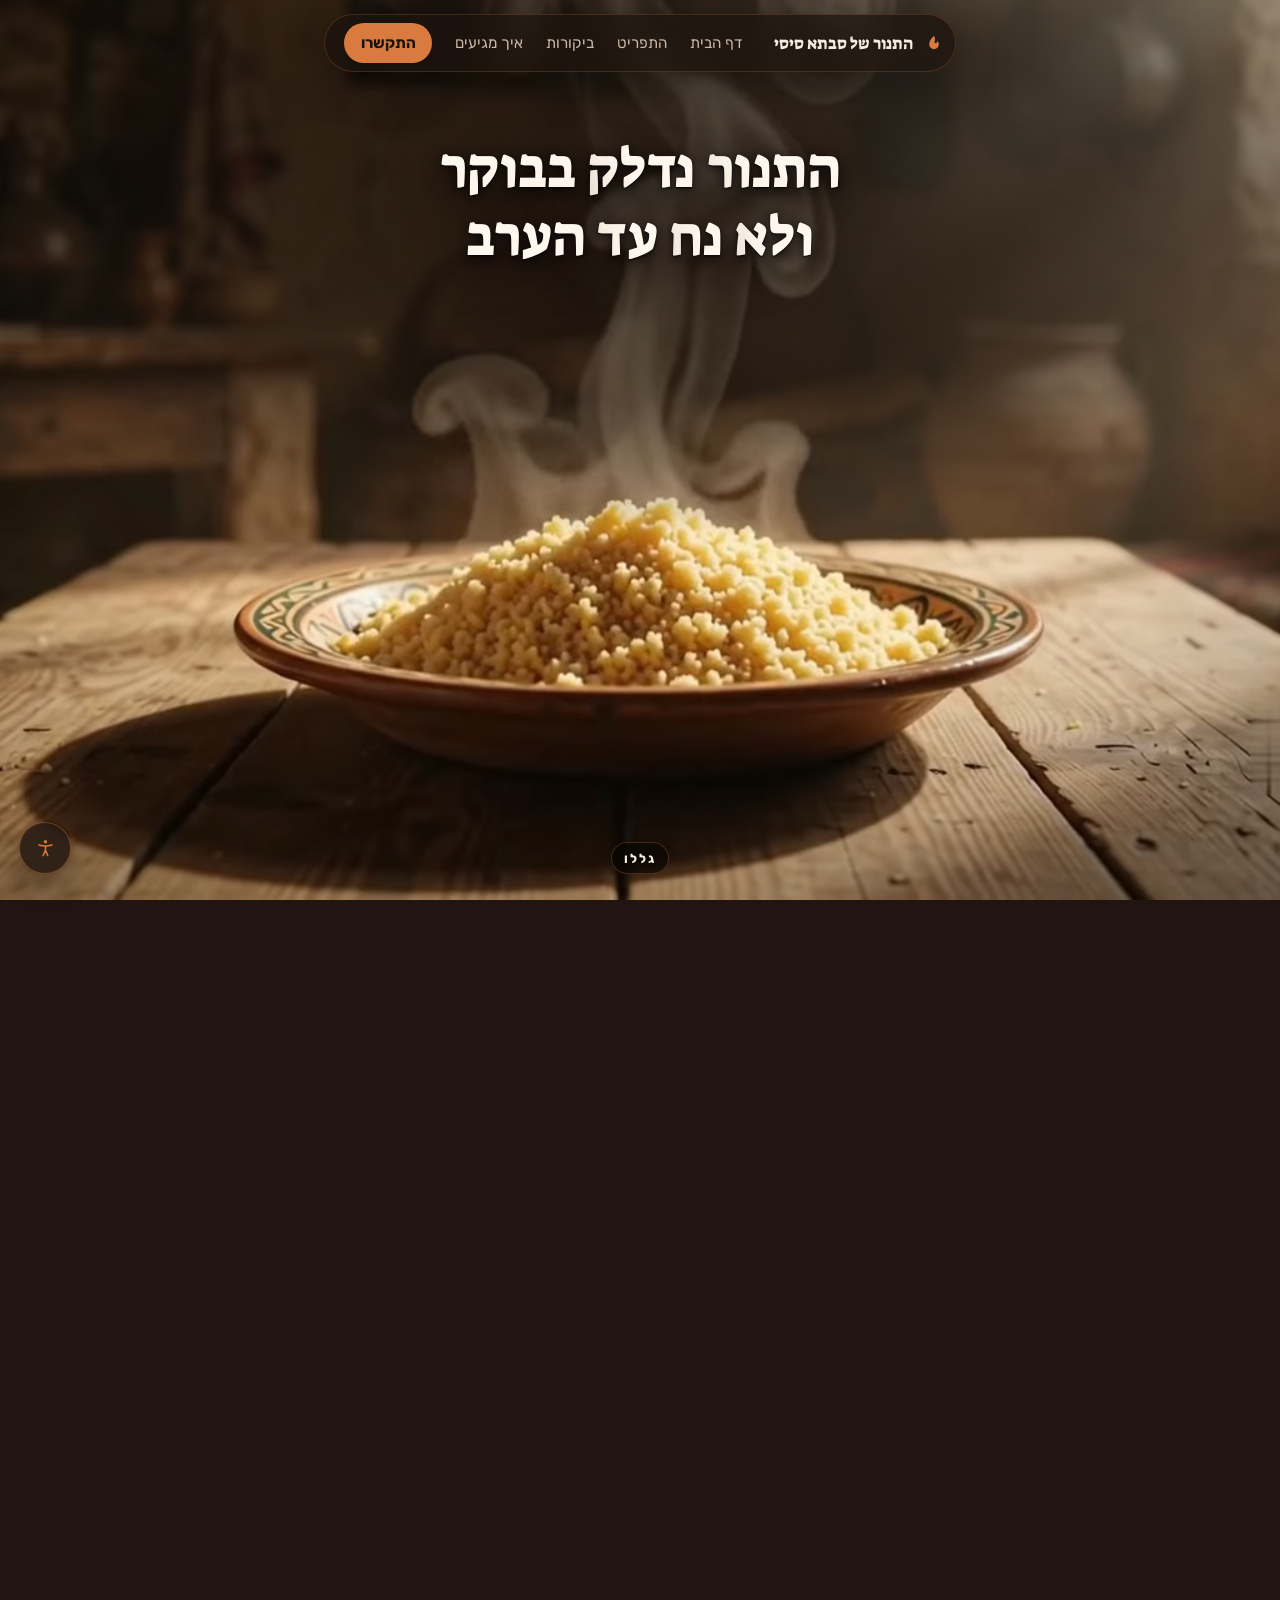
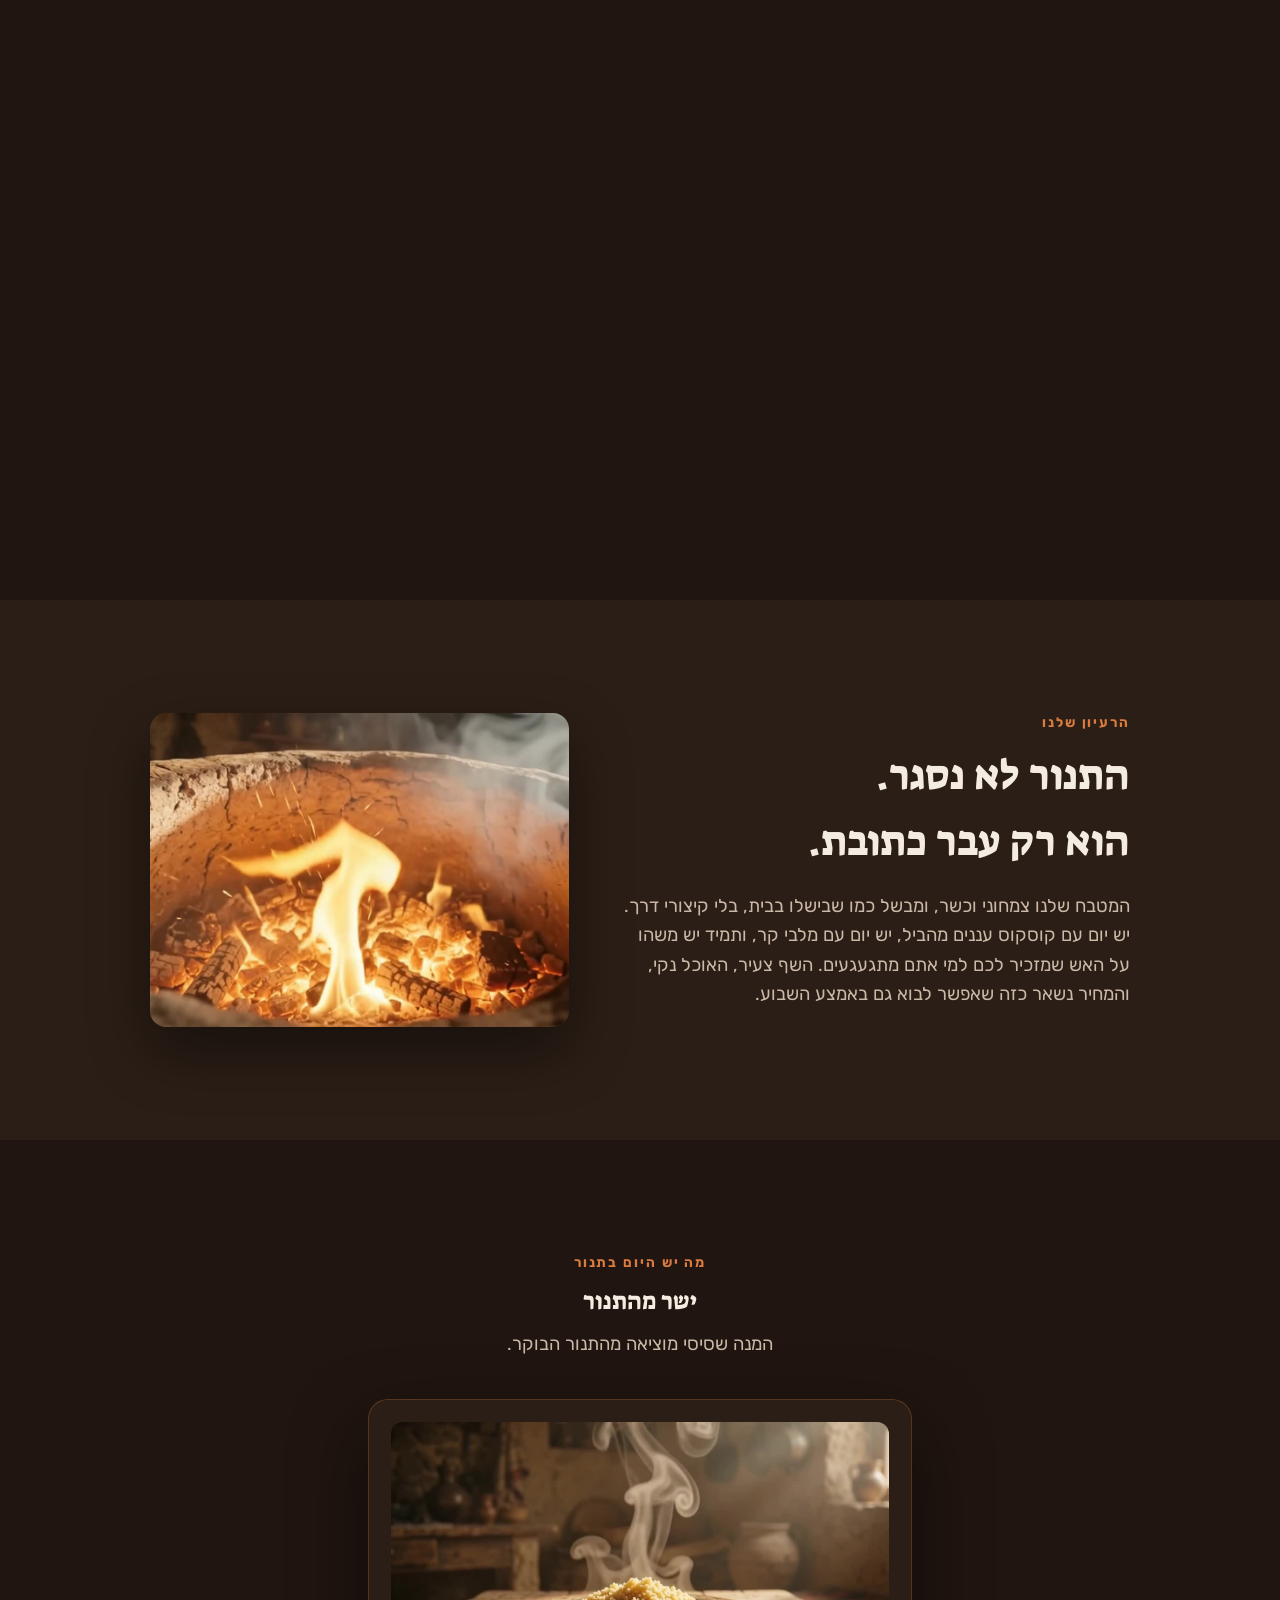
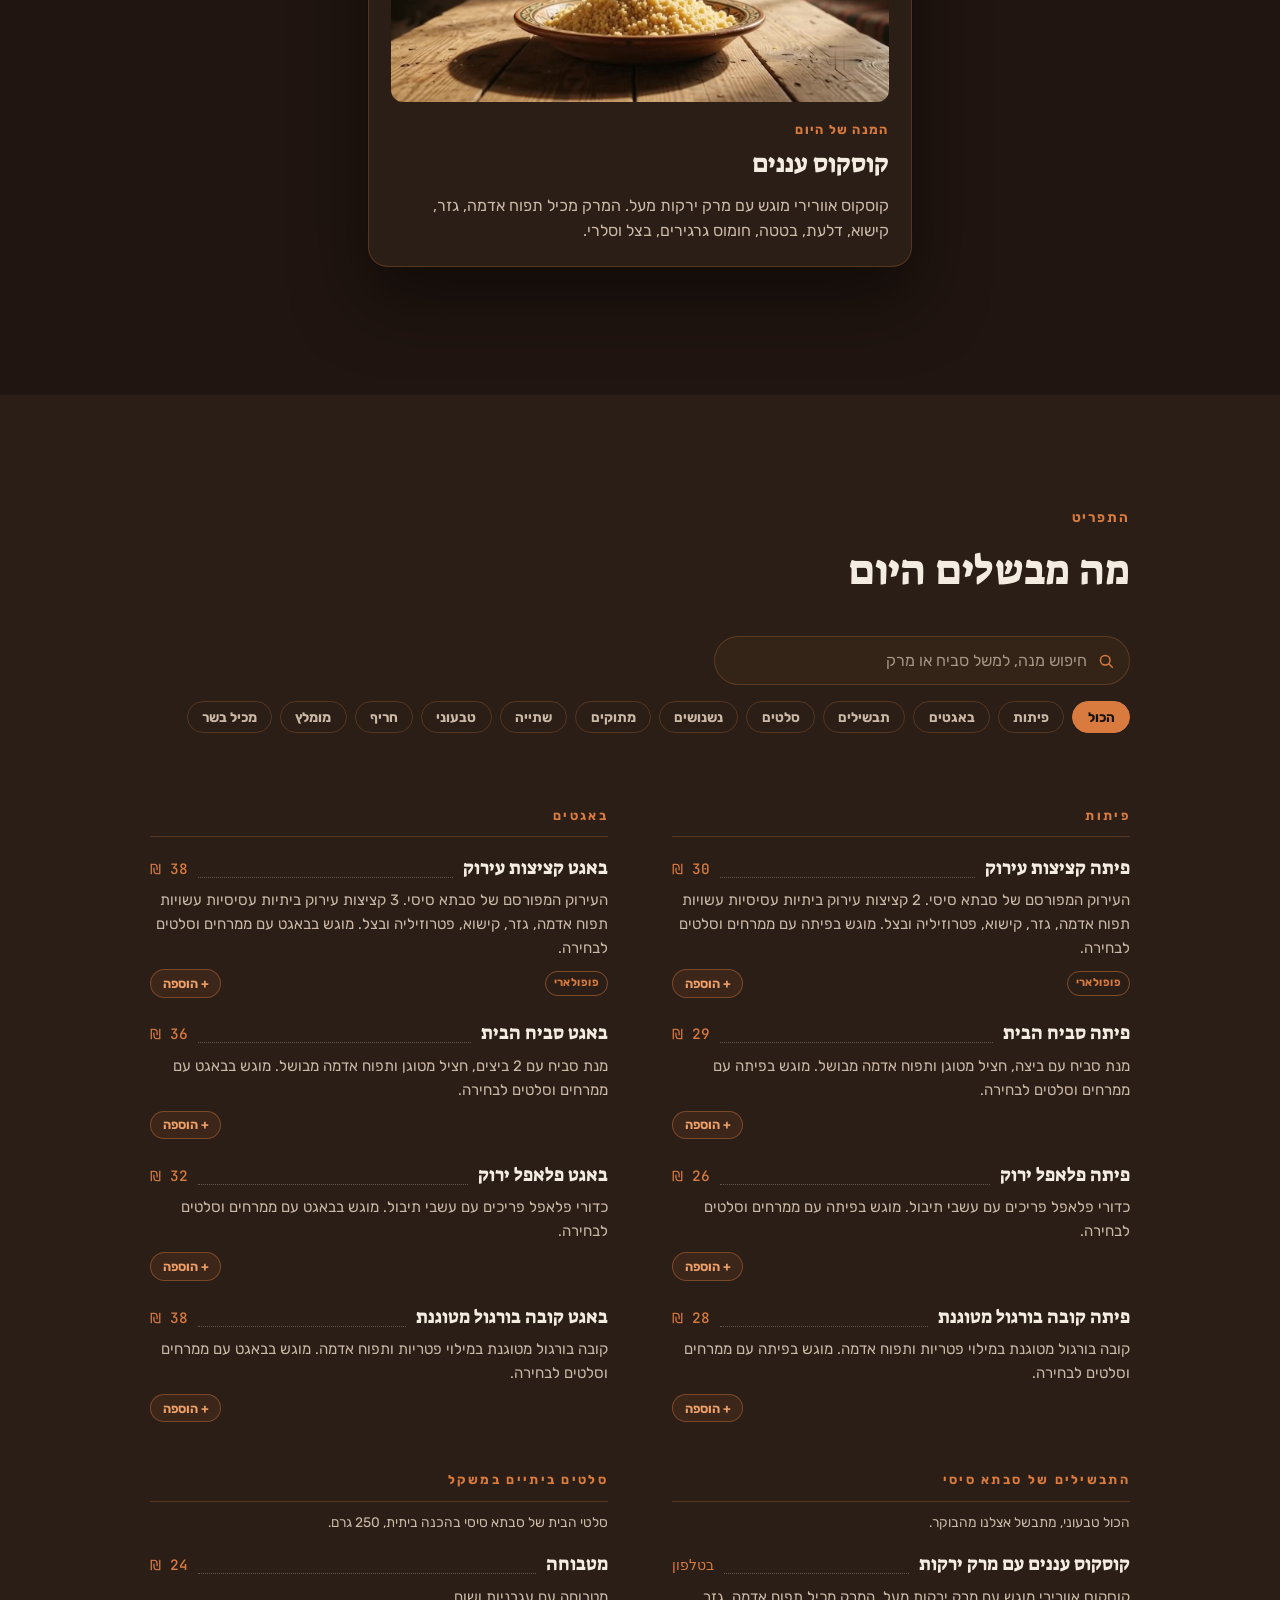
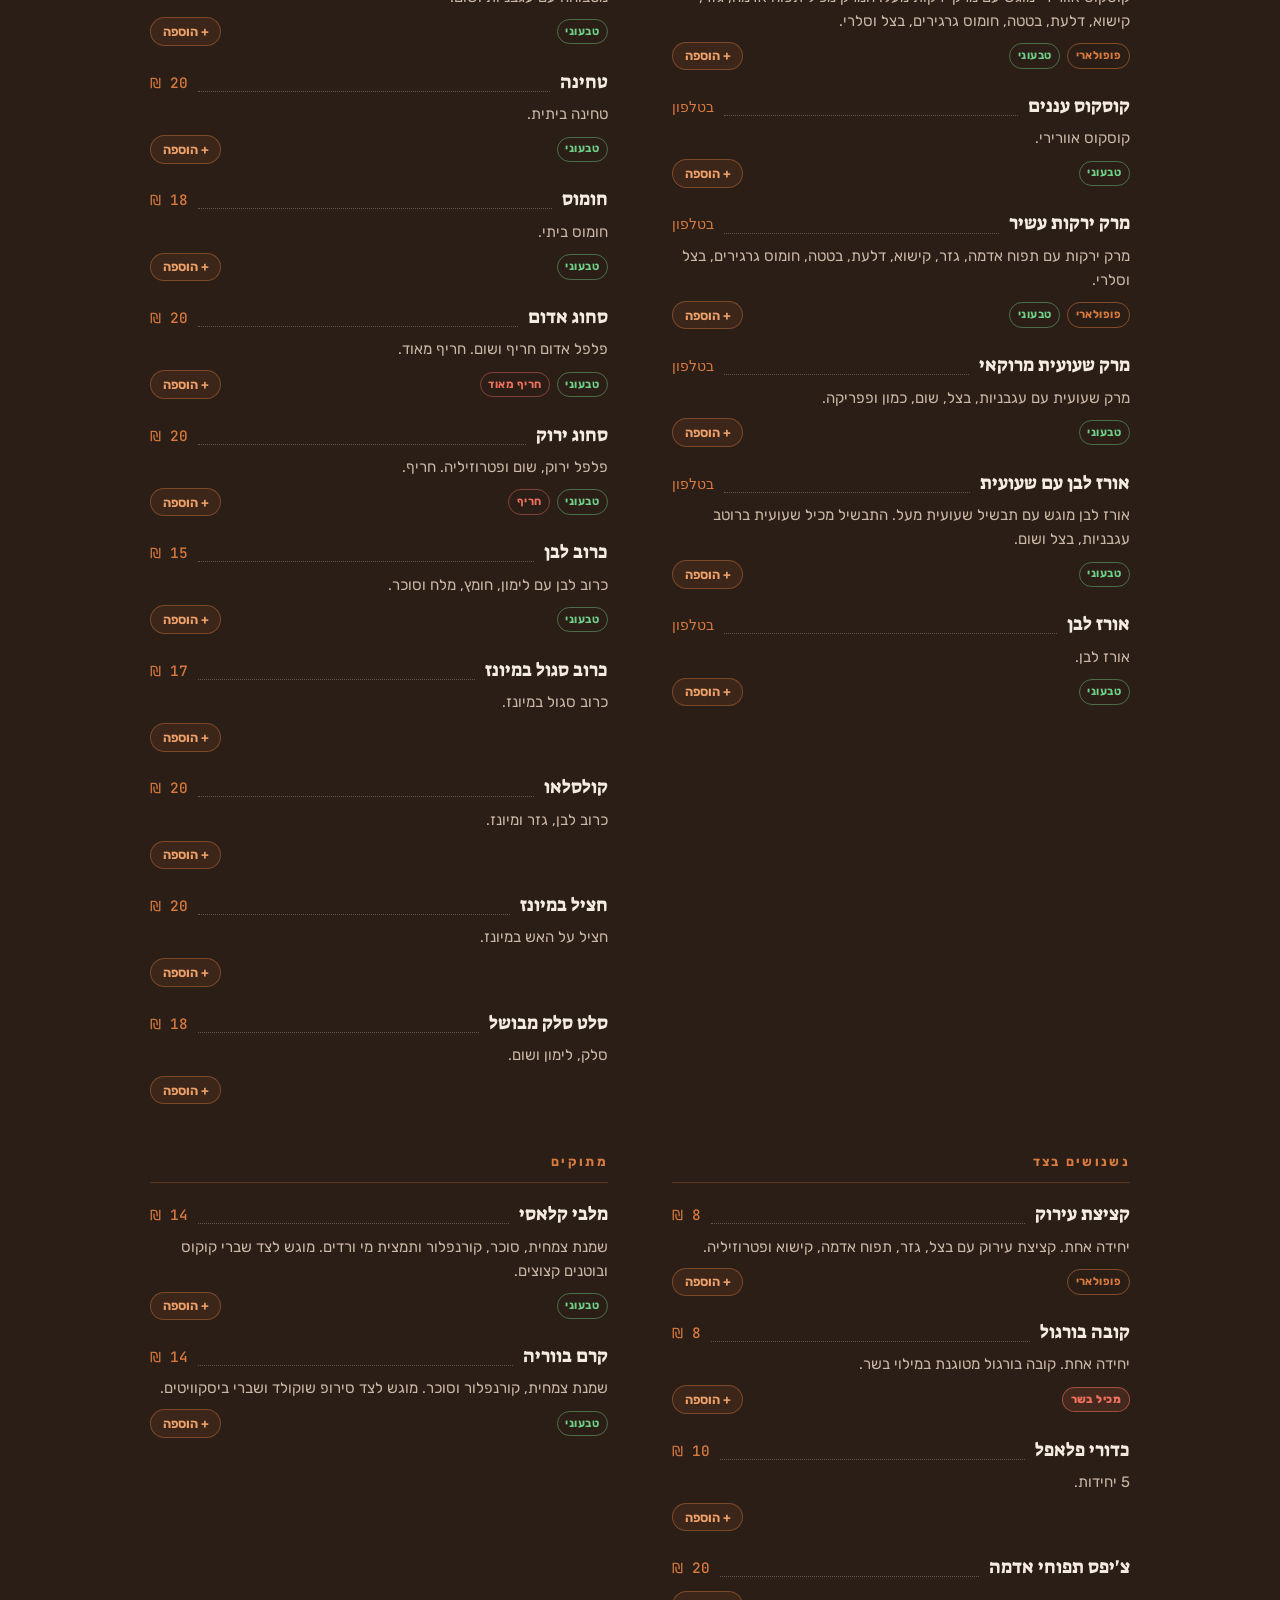
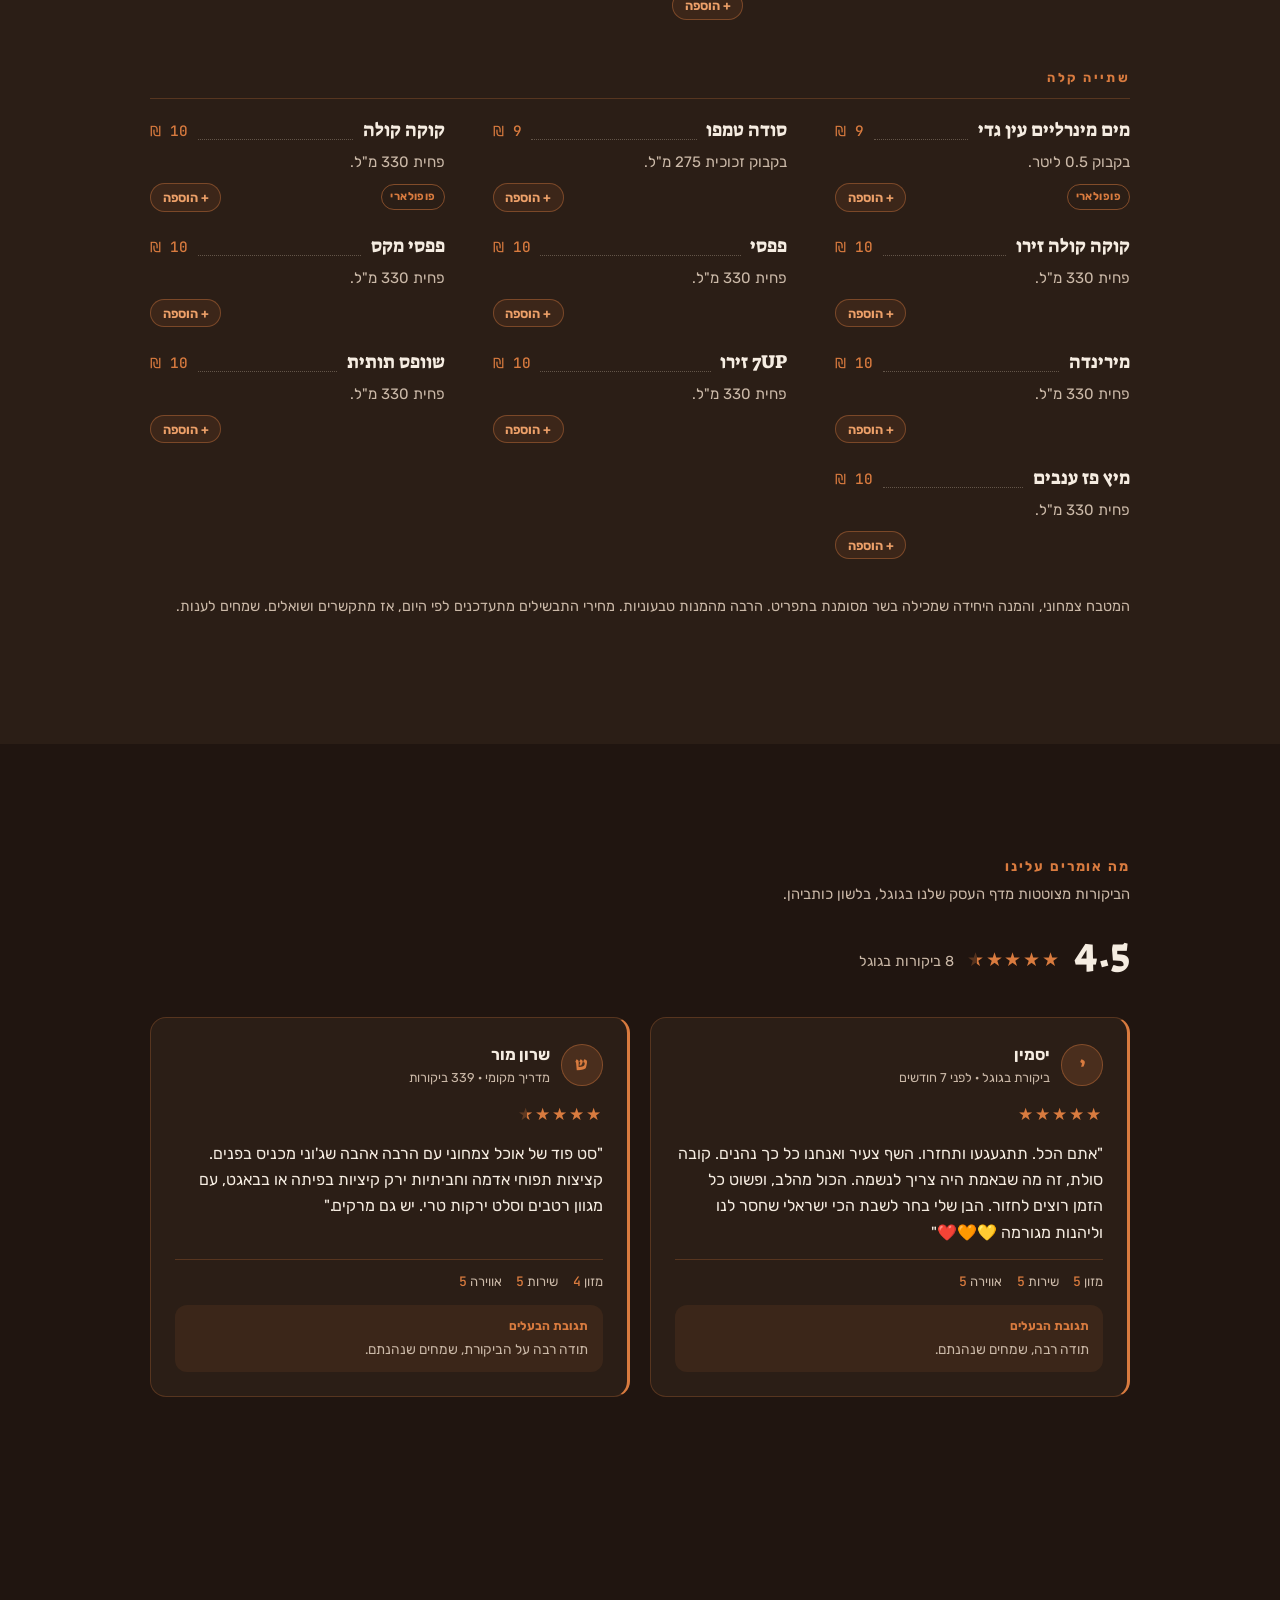
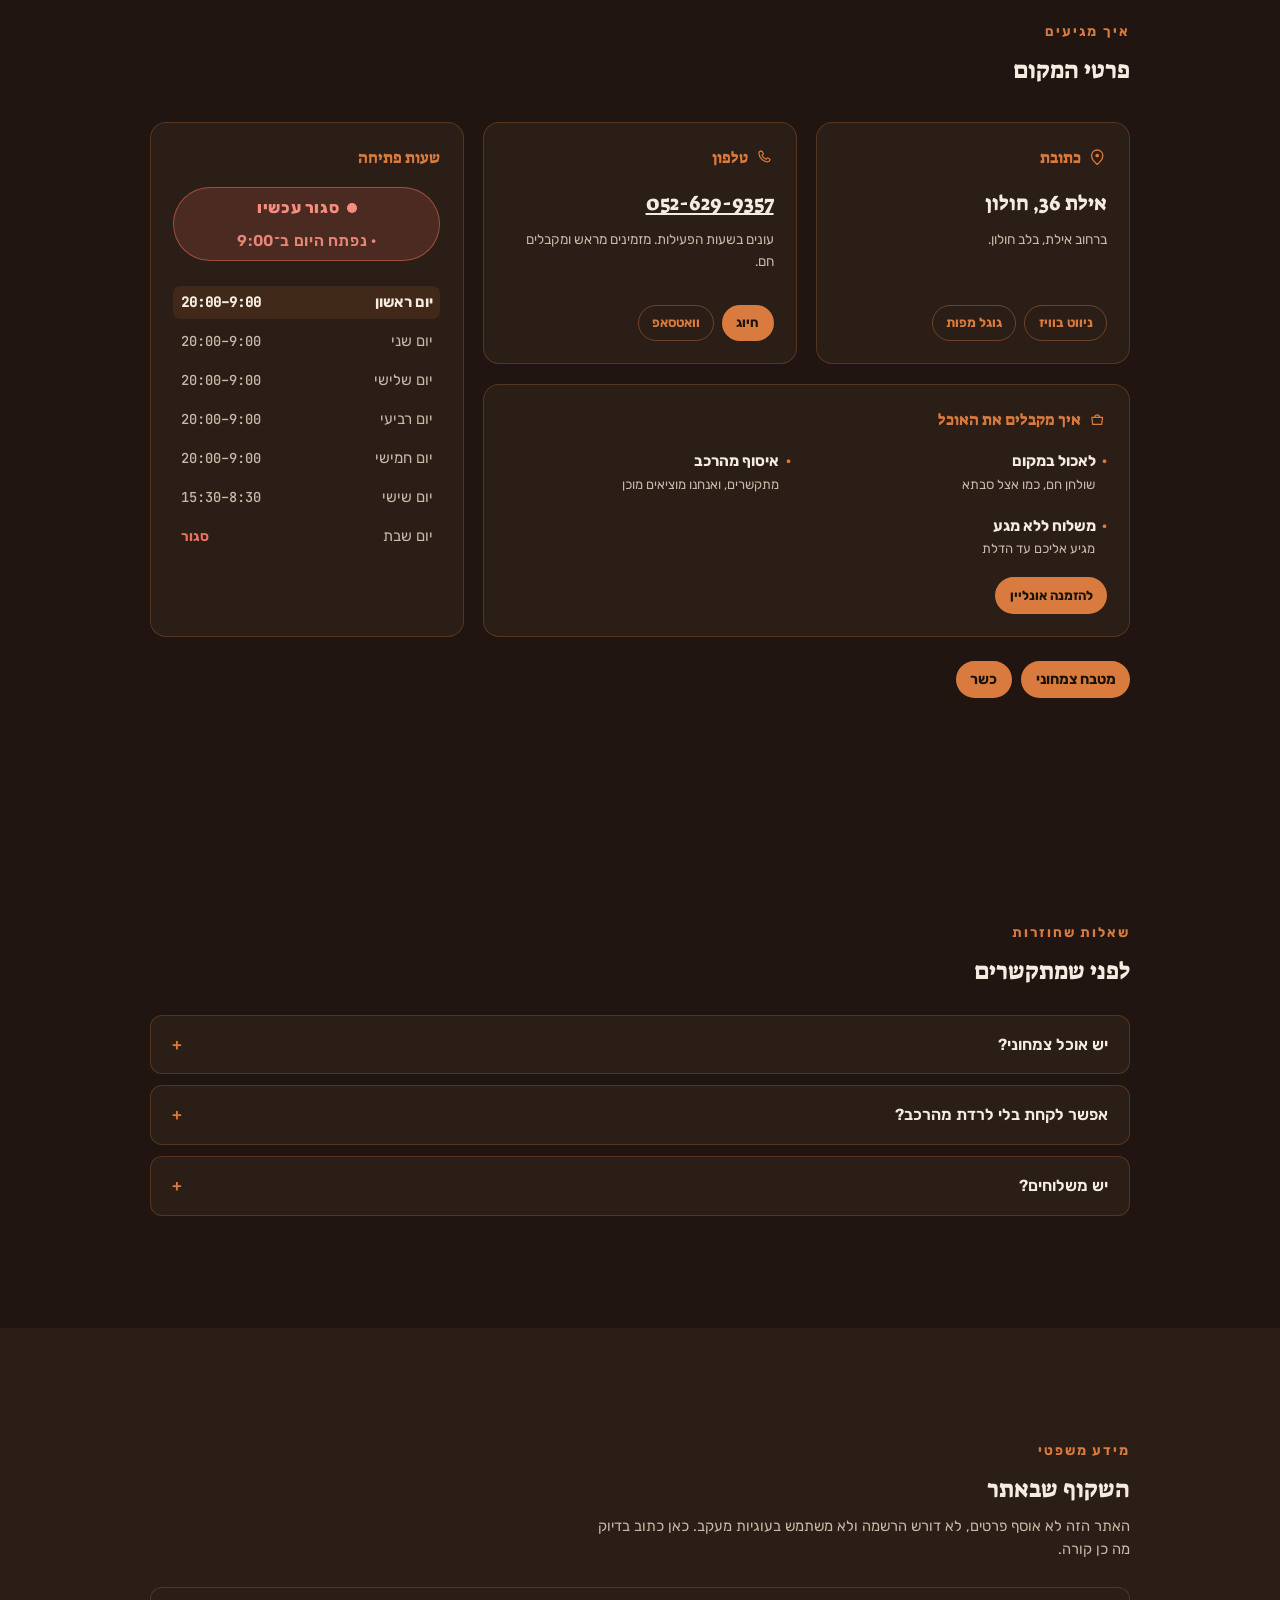
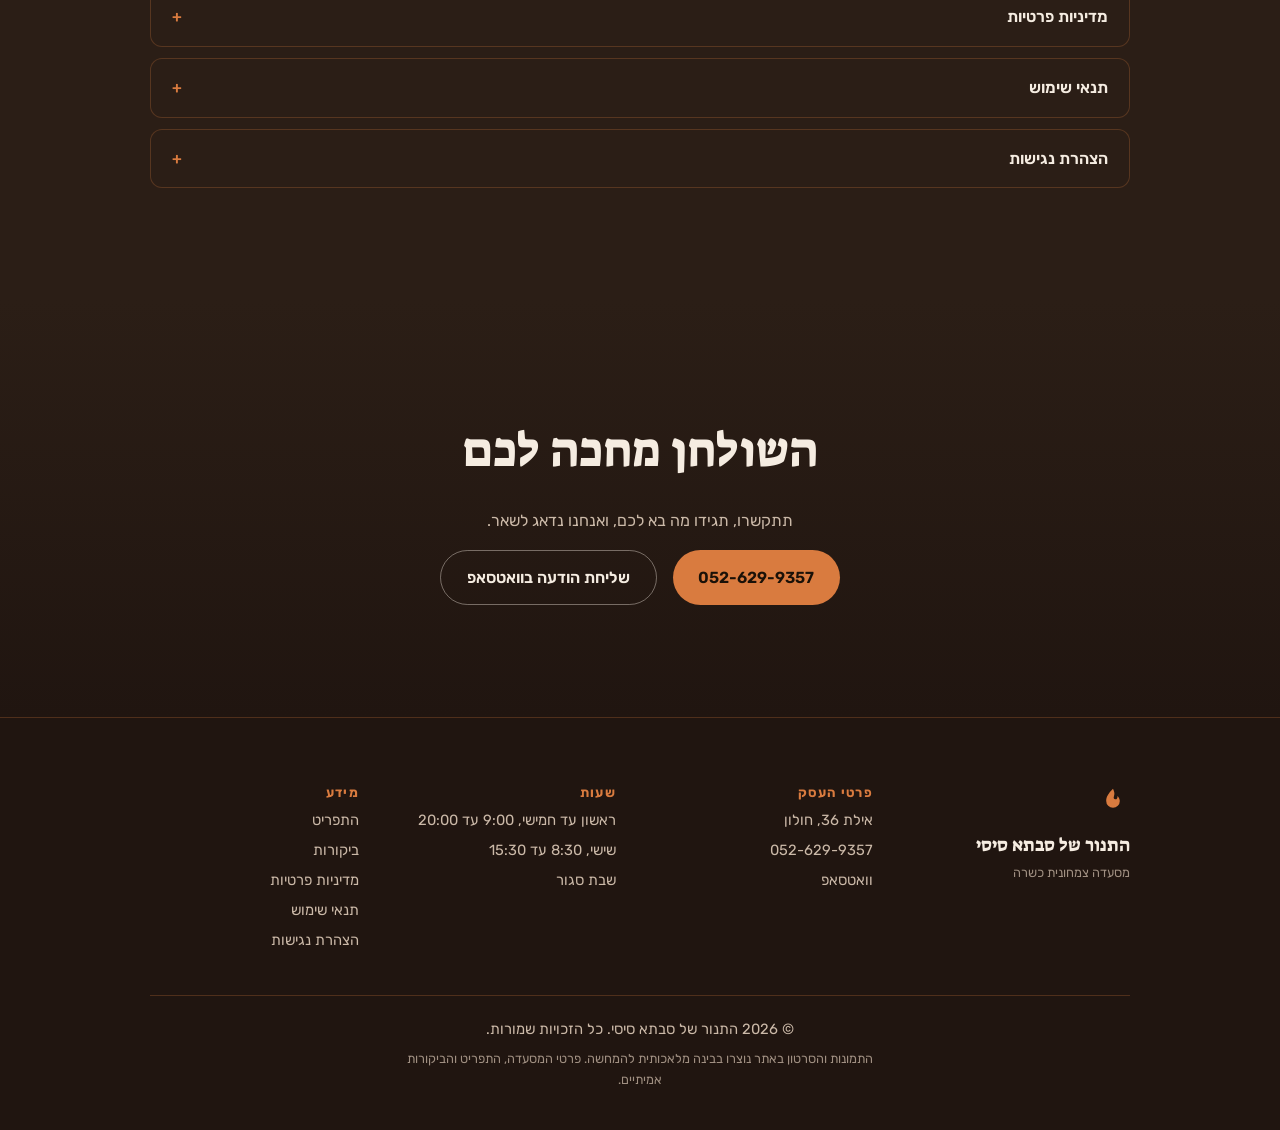
==== commit dba7548d: "Show today's dish without the press-and-hold oven door The oven door required a sustained press befo" ====
--- a/index.html
+++ b/index.html
@@ -136,15 +136,15 @@
     </div>
   </section>
 
-  <!-- REVEAL: interactive oven-door moment -->
+  <!-- TODAY'S DISH -->
   <section id="reveal" class="section reveal-section">
     <div class="wrap">
       <p class="kicker">מה יש היום בתנור</p>
-      <h2>תפתחו את דלת התנור</h2>
-      <p class="lede">לחצו והחזיקו כדי לפתוח, בדיוק כמו שסיסי עושה כל בוקר.</p>
+      <h2>ישר מהתנור</h2>
+      <p class="lede">המנה שסיסי מוציאה מהתנור הבוקר.</p>
 
       <div class="oven glow-card" id="oven">
-        <div class="today-dish" aria-live="polite">
+        <div class="today-dish">
           <img class="dish-img" src="assets/hero-ending.jpg" alt="צלחת קוסקוס עננים מהבילה על שולחן עץ" loading="lazy" width="1280" height="720">
           <div class="dish-copy">
             <p class="dish-kicker">המנה של היום</p>
@@ -152,18 +152,6 @@
             <p class="dish-desc">קוסקוס אוורירי מוגש עם מרק ירקות מעל. המרק מכיל תפוח אדמה, גזר, קישוא, דלעת, בטטה, חומוס גרגירים, בצל וסלרי.</p>
           </div>
         </div>
-
-        <button id="ovenDoor" class="oven-door">
-          <span class="oven-handle" aria-hidden="true">
-            <svg class="oven-progress" viewBox="0 0 120 120">
-              <circle cx="60" cy="60" r="52" fill="none" stroke="currentColor" stroke-width="4" opacity="0.25"/>
-              <circle class="oven-progress-arc" cx="60" cy="60" r="52" fill="none" stroke="currentColor" stroke-width="4"
-                      stroke-dasharray="327"/>
-            </svg>
-            <span class="oven-icon">🔥</span>
-          </span>
-          <span class="oven-label">החזיקו לפתיחה</span>
-        </button>
       </div>
     </div>
   </section>
@@ -1094,6 +1082,9 @@
   </div>
 </footer>
 
+<script src="assets/db-config.js"></script>
+<script src="assets/db.js"></script>
 <script src="assets/script.js"></script>
+<script src="assets/menu-live.js" defer></script>
 </body>
 </html>
--- a/assets/style.css
+++ b/assets/style.css
@@ -314,7 +314,7 @@
 .reveal{ opacity:0; transform:translateY(24px); transition:opacity .7s var(--ease-out), transform .7s var(--ease-out); }
 .reveal.in{ opacity:1; transform:translateY(0); }
 
-/* ===== Oven door interactive moment ===== */
+/* ===== Today's dish ===== */
 .reveal-section{ text-align:center; background:var(--canvas); }
 .reveal-section .lede{ margin-inline:auto; }
 
@@ -334,42 +334,16 @@
 
 .today-dish{
   padding:1.4rem; text-align:start;
-  opacity:0; transform:scale(.98);
-  transition:opacity .7s var(--ease-out), transform .7s var(--ease-out);
-}
-.oven.opened .today-dish{ opacity:1; transform:scale(1); }
+}
 .dish-img{
   width:100%; height:auto; aspect-ratio:16/9; object-fit:cover;
   border-radius:12px; margin-bottom:1.1rem;
 }
-.dish-copy > *{ opacity:0; transform:translateY(10px); transition:opacity .5s var(--ease-out), transform .5s var(--ease-out); }
-.oven.opened .dish-copy > *{ opacity:1; transform:translateY(0); }
-.oven.opened .dish-copy > :nth-child(1){ transition-delay:.10s }
-.oven.opened .dish-copy > :nth-child(2){ transition-delay:.20s }
-.oven.opened .dish-copy > :nth-child(3){ transition-delay:.30s }
 .dish-kicker{ font-family:var(--font-body); font-weight:700; letter-spacing:.1em; color:var(--accent); font-size:.8rem; margin-bottom:.3em; }
 .dish-name{ font-family:var(--font-display); font-size:1.6rem; font-weight:400; margin-bottom:.3em; }
 .dish-desc{ color:var(--text-secondary); margin:0; }
 
-.oven-door{                        /* the closed door, sitting over the dish */
-  position:absolute; inset:0; width:100%; border:0; border-radius:20px;
-  display:flex; flex-direction:column; align-items:center; justify-content:center; gap:.9rem;
-  cursor:pointer; color:var(--accent);
-  background:
-    radial-gradient(ellipse 70% 55% at 50% 50%, rgba(217,123,63,.16), transparent 70%),
-    repeating-linear-gradient(97deg, rgba(0,0,0,.16) 0 6px, rgba(255,255,255,.02) 6px 13px),
-    linear-gradient(160deg, #3a2a1d, #241811 70%);
-  transition:opacity .6s var(--ease-out), transform .6s var(--ease-out);
-  -webkit-user-select:none; user-select:none; touch-action:none;
-}
-.oven.opened .oven-door{ opacity:0; transform:scale(1.04); pointer-events:none; }
-.oven-handle{ position:relative; width:104px; height:104px; display:grid; place-items:center; }
-.oven-progress{ position:absolute; inset:0; width:100%; height:100%; transform:rotate(-90deg); }
 .ring-arc{ stroke-dashoffset:var(--ld,126); }
-.oven-progress-arc{ stroke-dashoffset:var(--od,327); transition:stroke-dashoffset .05s linear; }
-.oven-icon{ font-size:1.9rem; }
-.oven-label{ font-family:var(--font-body); font-weight:600; font-size:.85rem; color:var(--text-secondary); letter-spacing:.06em; }
-.oven-door:hover .oven-label{ color:var(--text-primary); }
 
 /* ===== Menu ===== */
 .menu{ background:var(--panel); }
@@ -392,7 +366,7 @@
   flex:1 1 auto; min-width:1.5rem; align-self:flex-end; margin-bottom:.32em;
   border-bottom:1px dotted rgba(203,185,168,.35);
 }
-.dish-price{
+.dish-price{ unicode-bidi:isolate;
   font-family:var(--font-mono); font-size:.9rem; color:var(--accent);
   font-variant-numeric:tabular-nums; white-space:nowrap;
 }
@@ -540,7 +514,6 @@
 .btn-ghost:hover{ border-color:var(--text-primary); transform:translateY(-2px); }
 @media (pointer:coarse){
   .btn{ min-height:44px; }
-  .oven-door{ min-width:44px; min-height:44px; }
   .add-btn, .chip, .info-action, .a11y-toggle, .a11y-reset{ min-height:44px; padding-block:.6em; }
   .a11y-btn, .search-clear, .cart-close{ min-width:44px; min-height:44px; }
   .qty button{ min-width:40px; min-height:40px; font-size:1.05rem; }
@@ -767,7 +740,7 @@
   --line:rgba(216,209,202,.3);
 }
 body.a11y-mono img, body.a11y-mono video, body.a11y-mono .poster,
-body.a11y-mono .story-media, body.a11y-mono .oven-icon{ filter:grayscale(1); }
+body.a11y-mono .story-media{ filter:grayscale(1); }
 body.a11y-mono .btn-accent, body.a11y-mono .chip.is-on,
 body.a11y-mono .cart-fab, body.a11y-mono .nav-cta{ color:#14100d; }
 
@@ -1234,3 +1207,16 @@
 }
 .offline-bar[hidden]{ display:none; }
 body.is-offline .site-nav{ top:calc(clamp(.6rem,1.6vh,1.1rem) + 2.4rem); }
+
+/* ===== Sold out, and a pause on orders =====
+   Both come from the admin panel. A dish that has run out keeps its place in
+   the menu so people can see it exists, but loses its add button. */
+.dish-row.sold-out{ opacity:.62; }
+.dish-row.sold-out .dish-title{ text-decoration:line-through; text-decoration-thickness:1px; }
+.sold-out-flag{
+  display:inline-block; padding:.3em .85em; border-radius:100px;
+  font-size:.78rem; font-weight:800; white-space:nowrap;
+  background:rgba(240,112,94,.14); color:var(--closed); border:1px solid rgba(240,112,94,.5);
+}
+body.orders-paused .add-btn,
+body.orders-paused .cart-fab{ display:none; }
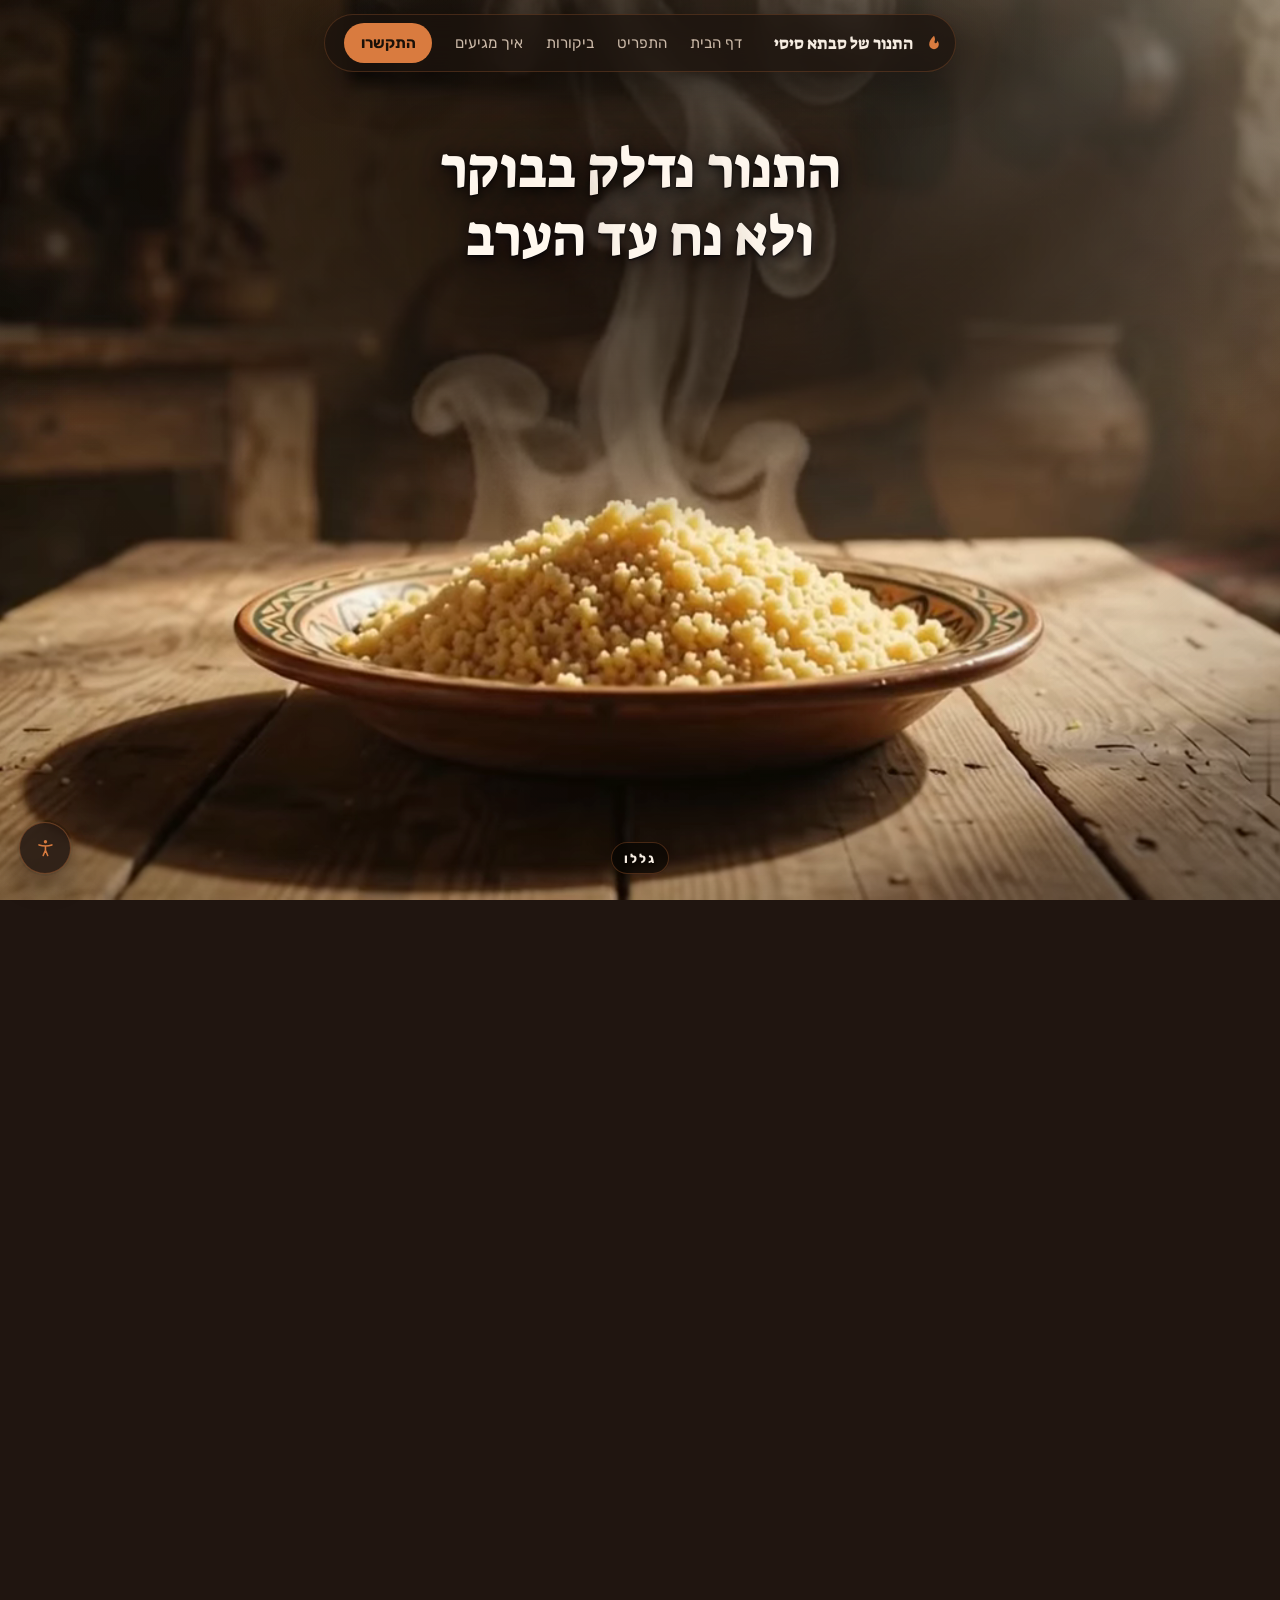
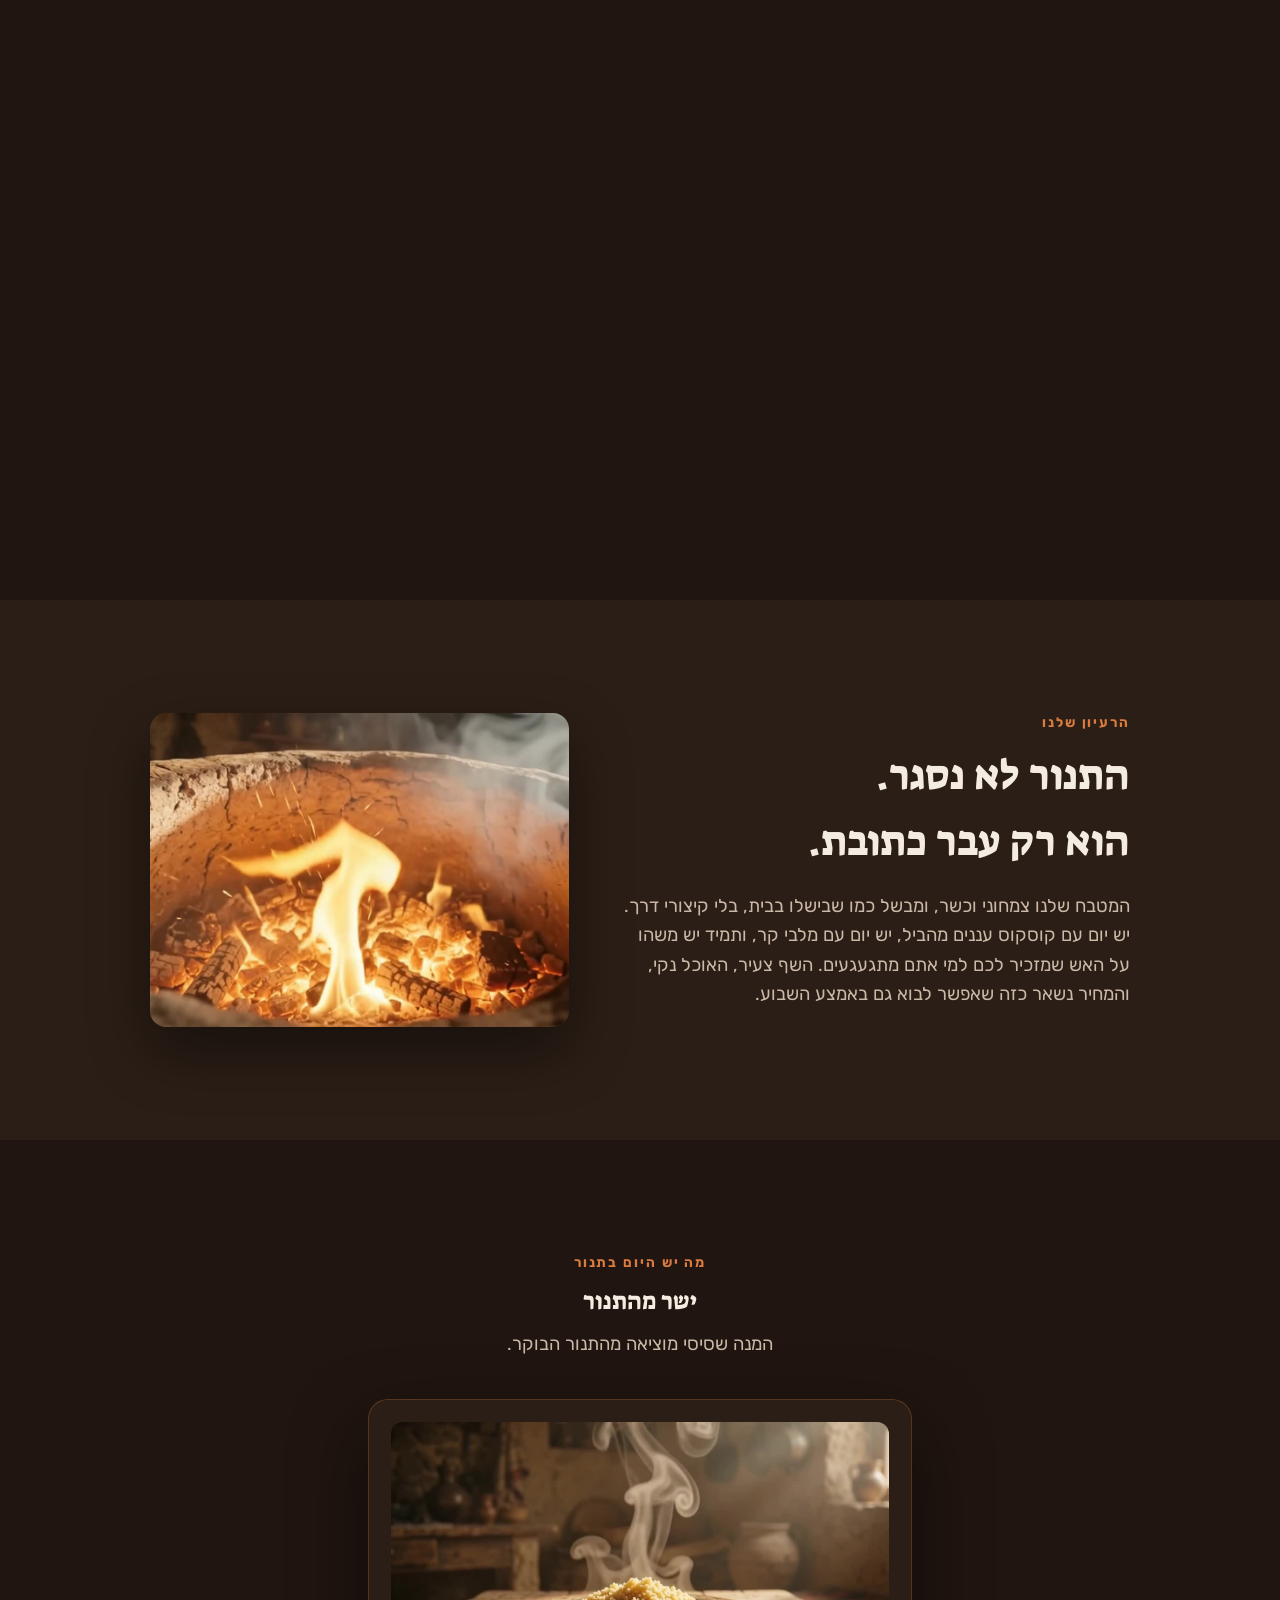
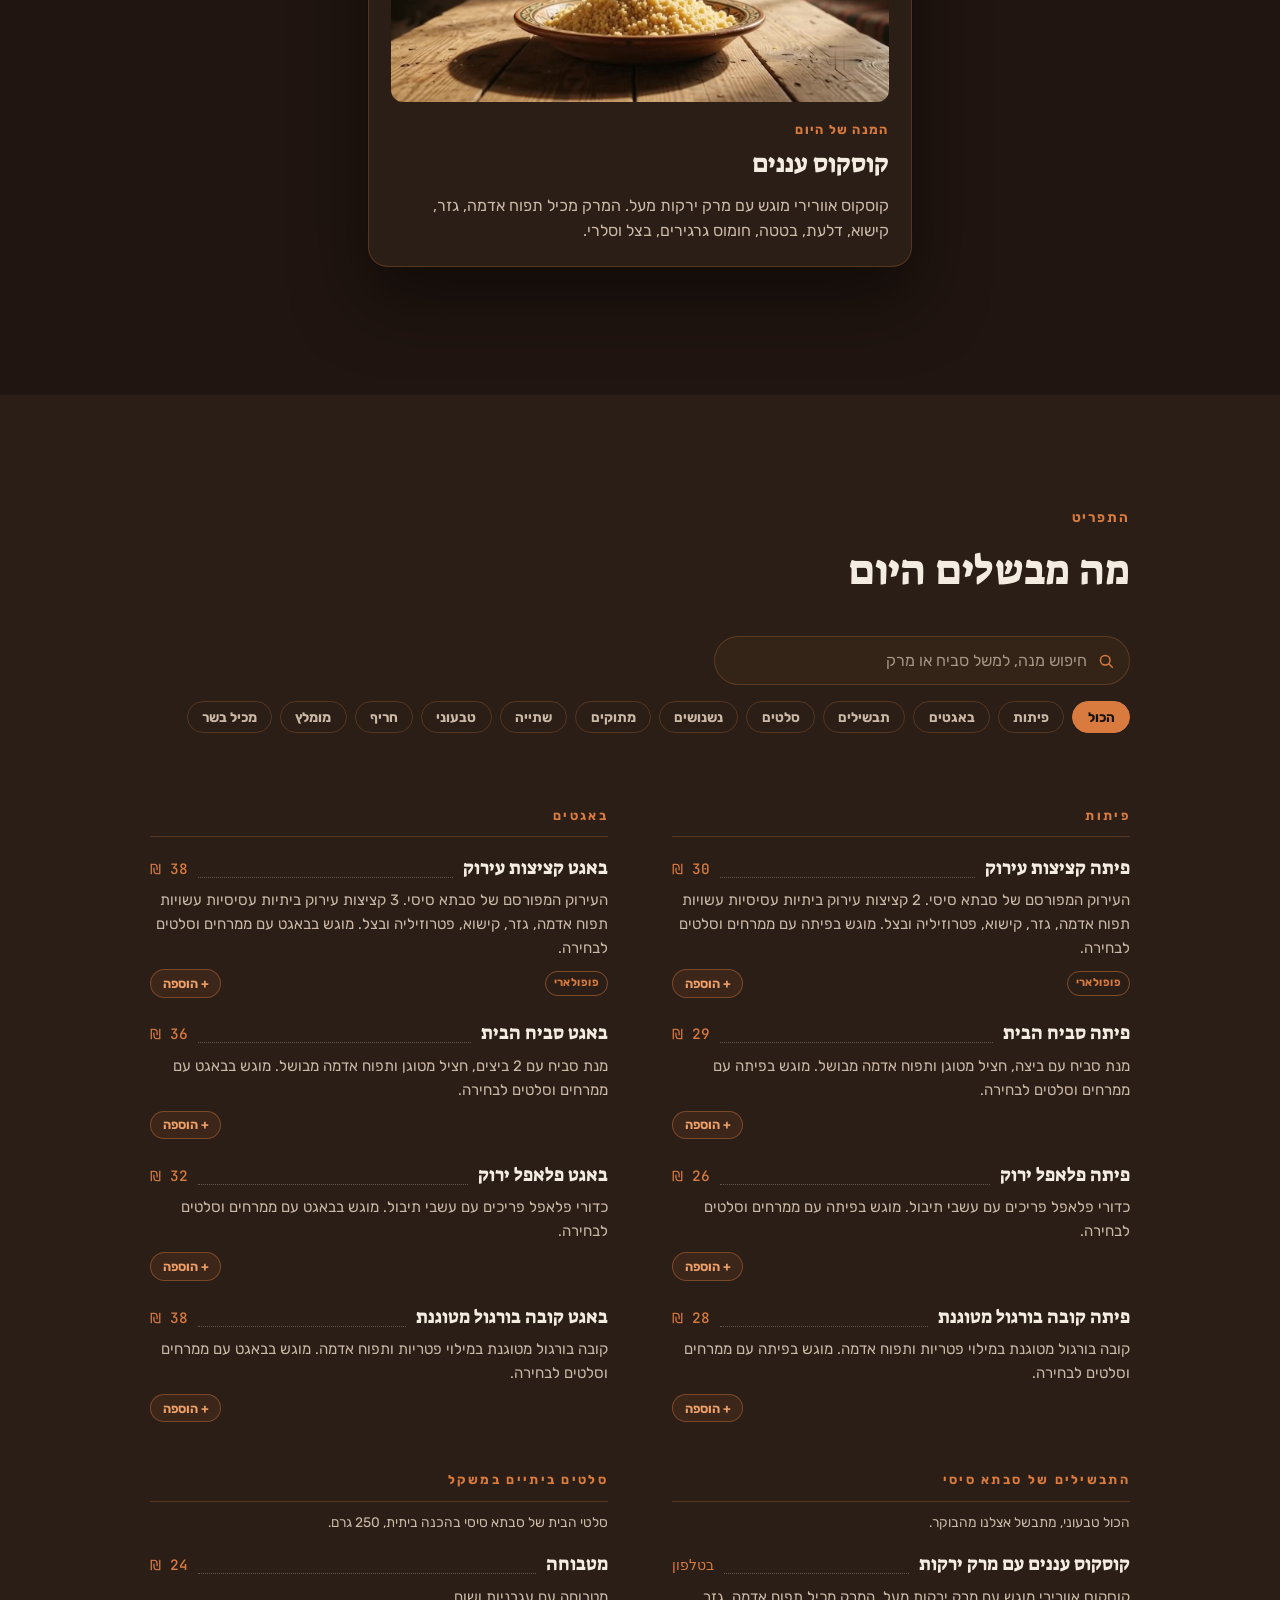
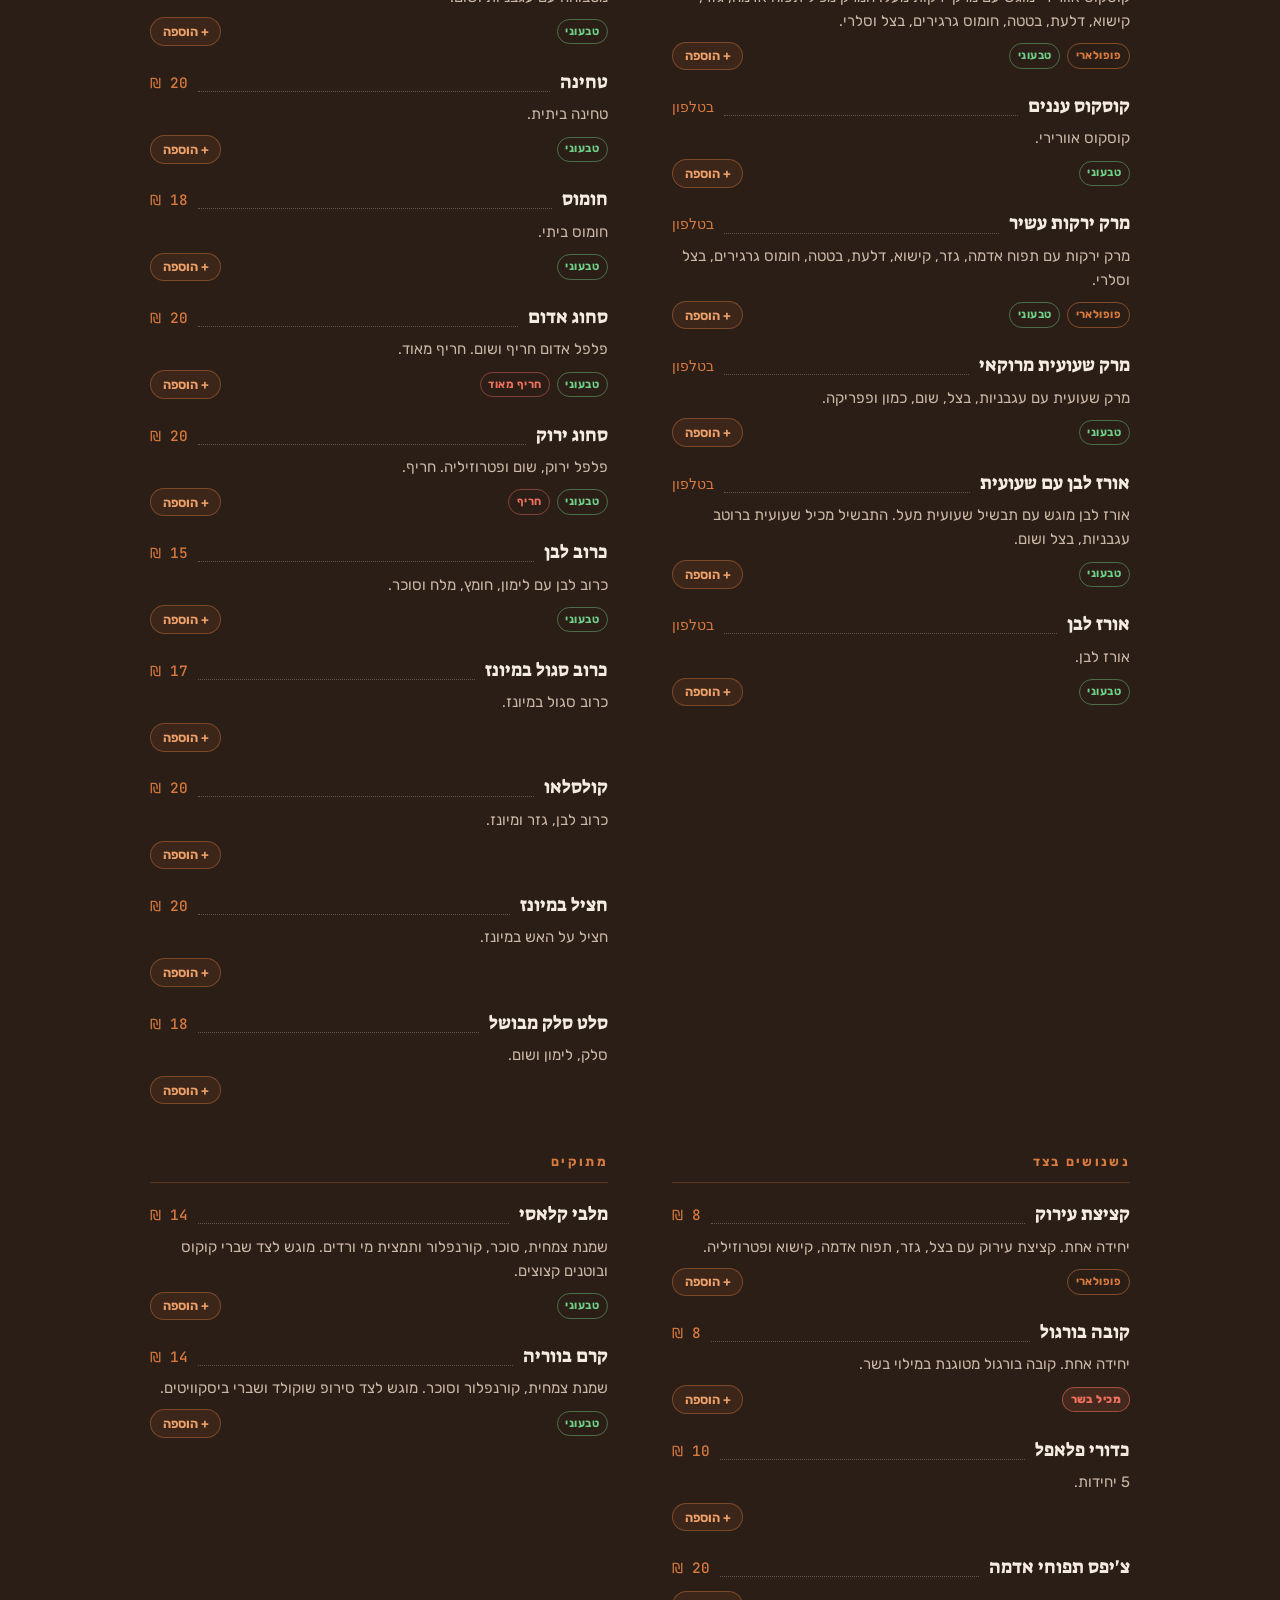
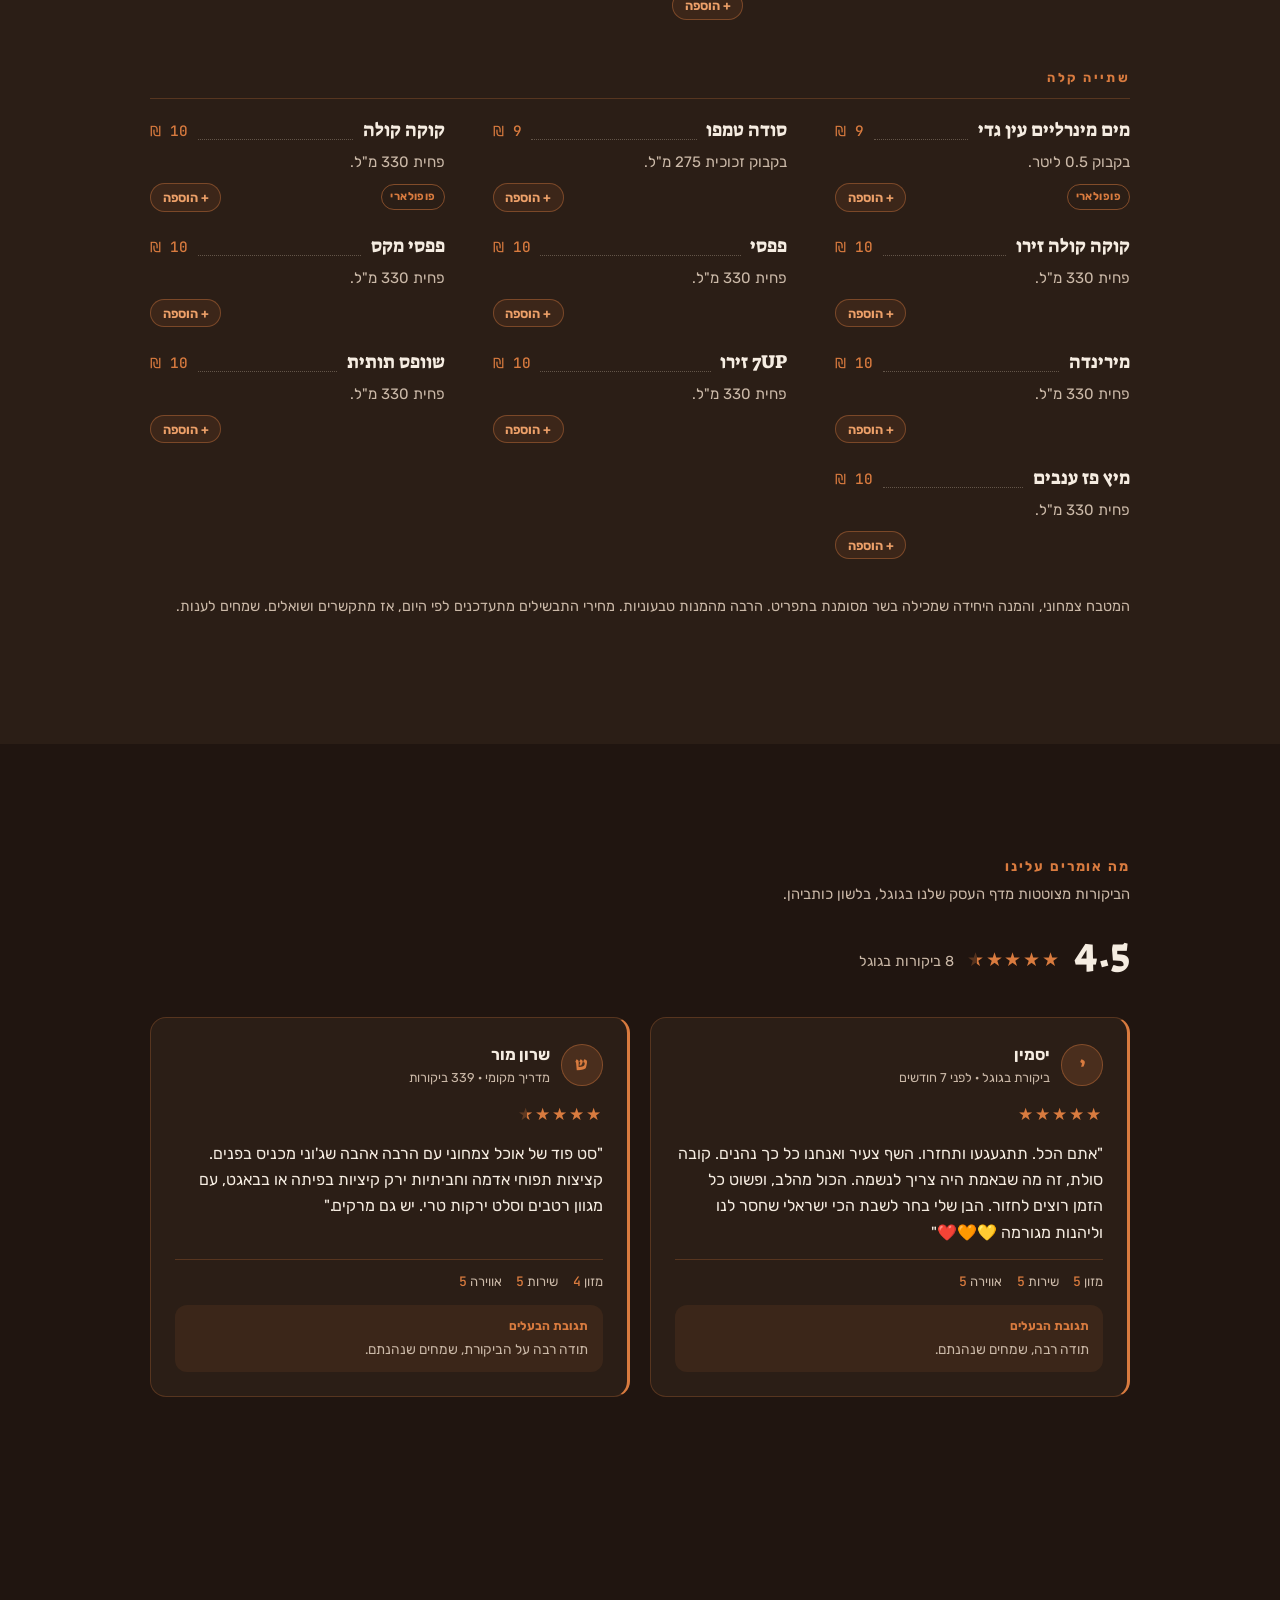
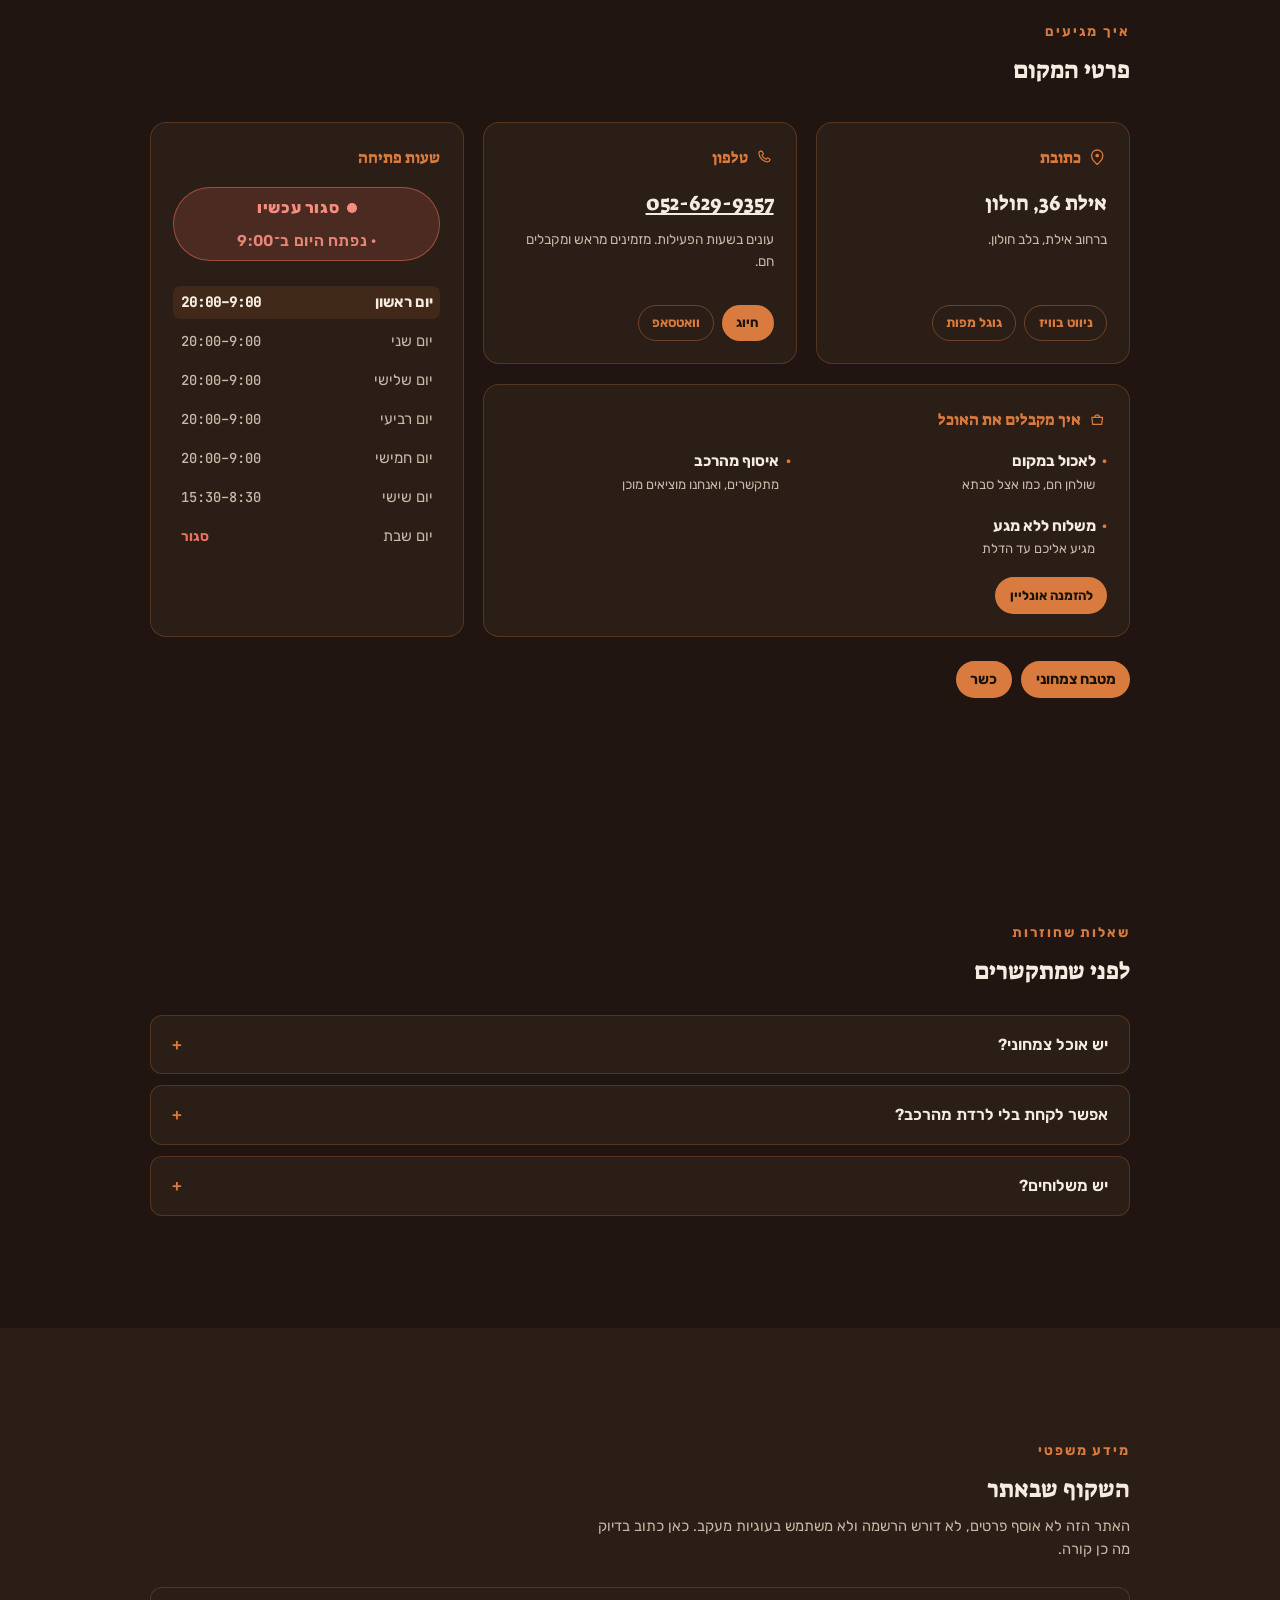
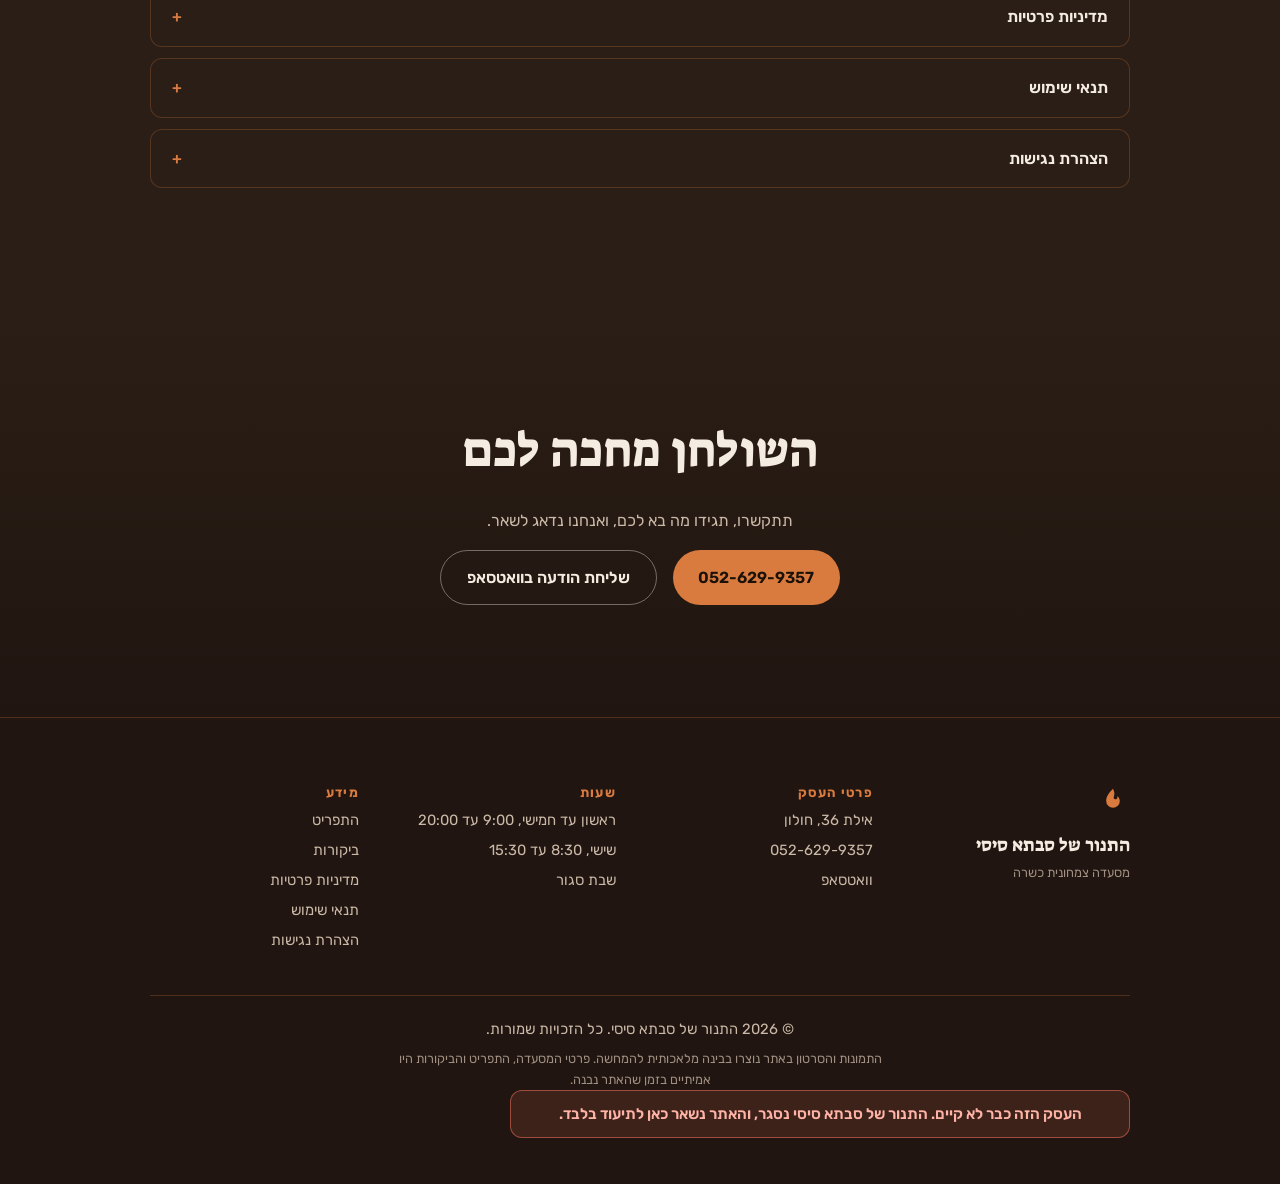
==== commit 4c1f4a27: "Say in the footer that the business has closed The restaurant no longer exists. The notice sits at t" ====
--- a/index.html
+++ b/index.html
@@ -8,24 +8,22 @@
 <meta name="theme-color" content="#201510">
 <meta name="robots" content="index, follow">
 <meta http-equiv="Content-Security-Policy" content="upgrade-insecure-requests">
-<!-- DEPLOY STEP: set the live domain on canonical, og:url and og:image -->
-<link rel="canonical" href="">
-
-<!-- DEPLOY STEP: patch og:image and og:url with the live absolute URL before deploying -->
+<link rel="canonical" href="https://sisi-oven-site-naq1.vercel.app/">
+
 <meta property="og:title" content="התנור של סבתא סיסי">
 <meta property="og:description" content="מסעדה צמחונית כשרה בחולון. מתכונים של סבתא, ישר מהתנור.">
-<meta property="og:image" content="assets/social-preview.jpg">
+<meta property="og:image" content="https://sisi-oven-site-naq1.vercel.app/assets/social-preview.jpg">
 <meta property="og:image:width" content="1200">
 <meta property="og:image:height" content="630">
 <meta property="og:image:alt" content="צלחת קוסקוס עננים מהבילה על שולחן עץ">
-<meta property="og:url" content="">
+<meta property="og:url" content="https://sisi-oven-site-naq1.vercel.app/">
 <meta property="og:type" content="restaurant">
 <meta property="og:site_name" content="התנור של סבתא סיסי">
 <meta property="og:locale" content="he_IL">
 <meta name="twitter:card" content="summary_large_image">
 <meta name="twitter:title" content="התנור של סבתא סיסי">
 <meta name="twitter:description" content="מסעדה צמחונית כשרה בחולון. מתכונים של סבתא, ישר מהתנור.">
-<meta name="twitter:image" content="assets/social-preview.jpg">
+<meta name="twitter:image" content="https://sisi-oven-site-naq1.vercel.app/assets/social-preview.jpg">
 
 <link rel="manifest" href="manifest.webmanifest">
 <link rel="apple-touch-icon" href="assets/icon-192.png">
@@ -38,8 +36,8 @@
 <link rel="stylesheet" href="assets/style.css">
 
 <!-- Structured data. Generated from the menu markup by build-schema.py — do not hand-edit.
-     __SITE_URL__ is filled in by set-domain.sh. -->
-<script type="application/ld+json">{"@context":"https://schema.org","@type":"Restaurant","@id":"__SITE_URL__/#restaurant","name":"התנור של סבתא סיסי","url":"__SITE_URL__/","image":"__SITE_URL__/assets/social-preview.jpg","description":"מסעדה צמחונית כשרה בחולון. קציצות עירוק, סביח הבית, קוסקוס עננים ומרקים ביתיים.","telephone":"+972-52-629-9357","address":{"@type":"PostalAddress","streetAddress":"אילת 36","addressLocality":"חולון","addressCountry":"IL"},"servesCuisine":["מטבח ביתי","צמחוני","ישראלי"],"priceRange":"₪₪","openingHoursSpecification":[{"@type":"OpeningHoursSpecification","dayOfWeek":["Sunday","Monday","Tuesday","Wednesday","Thursday"],"opens":"09:00","closes":"20:00"},{"@type":"OpeningHoursSpecification","dayOfWeek":"Friday","opens":"08:30","closes":"15:30"}],"hasMenu":{"@type":"Menu","name":"התפריט","inLanguage":"he","hasMenuSection":[{"@type":"MenuSection","name":"פיתות","hasMenuItem":[{"@type":"MenuItem","name":"פיתה קציצות עירוק","description":"העירוק המפורסם של סבתא סיסי. 2 קציצות עירוק ביתיות עסיסיות עשויות תפוח אדמה, גזר, קישוא, פטרוזיליה ובצל. מוגש בפיתה עם ממרחים וסלטים לבחירה.","offers":{"@type":"Offer","price":"30","priceCurrency":"ILS"}},{"@type":"MenuItem","name":"פיתה סביח הבית","description":"מנת סביח עם ביצה, חציל מטוגן ותפוח אדמה מבושל. מוגש בפיתה עם ממרחים וסלטים לבחירה.","offers":{"@type":"Offer","price":"29","priceCurrency":"ILS"}},{"@type":"MenuItem","name":"פיתה פלאפל ירוק","description":"כדורי פלאפל פריכים עם עשבי תיבול. מוגש בפיתה עם ממרחים וסלטים לבחירה.","offers":{"@type":"Offer","price":"26","priceCurrency":"ILS"}},{"@type":"MenuItem","name":"פיתה קובה בורגול מטוגנת","description":"קובה בורגול מטוגנת במילוי פטריות ותפוח אדמה. מוגש בפיתה עם ממרחים וסלטים לבחירה.","offers":{"@type":"Offer","price":"28","priceCurrency":"ILS"}}]},{"@type":"MenuSection","name":"באגטים","hasMenuItem":[{"@type":"MenuItem","name":"באגט קציצות עירוק","description":"העירוק המפורסם של סבתא סיסי. 3 קציצות עירוק ביתיות עסיסיות עשויות תפוח אדמה, גזר, קישוא, פטרוזיליה ובצל. מוגש בבאגט עם ממרחים וסלטים לבחירה.","offers":{"@type":"Offer","price":"38","priceCurrency":"ILS"}},{"@type":"MenuItem","name":"באגט סביח הבית","description":"מנת סביח עם 2 ביצים, חציל מטוגן ותפוח אדמה מבושל. מוגש בבאגט עם ממרחים וסלטים לבחירה.","offers":{"@type":"Offer","price":"36","priceCurrency":"ILS"}},{"@type":"MenuItem","name":"באגט פלאפל ירוק","description":"כדורי פלאפל פריכים עם עשבי תיבול. מוגש בבאגט עם ממרחים וסלטים לבחירה.","offers":{"@type":"Offer","price":"32","priceCurrency":"ILS"}},{"@type":"MenuItem","name":"באגט קובה בורגול מטוגנת","description":"קובה בורגול מטוגנת במילוי פטריות ותפוח אדמה. מוגש בבאגט עם ממרחים וסלטים לבחירה.","offers":{"@type":"Offer","price":"38","priceCurrency":"ILS"}}]},{"@type":"MenuSection","name":"התבשילים של סבתא סיסי","hasMenuItem":[{"@type":"MenuItem","name":"קוסקוס עננים עם מרק ירקות","description":"קוסקוס אוורירי מוגש עם מרק ירקות מעל. המרק מכיל תפוח אדמה, גזר, קישוא, דלעת, בטטה, חומוס גרגירים, בצל וסלרי."},{"@type":"MenuItem","name":"קוסקוס עננים","description":"קוסקוס אוורירי."},{"@type":"MenuItem","name":"מרק ירקות עשיר","description":"מרק ירקות עם תפוח אדמה, גזר, קישוא, דלעת, בטטה, חומוס גרגירים, בצל וסלרי."},{"@type":"MenuItem","name":"מרק שעועית מרוקאי","description":"מרק שעועית עם עגבניות, בצל, שום, כמון ופפריקה."},{"@type":"MenuItem","name":"אורז לבן עם שעועית","description":"אורז לבן מוגש עם תבשיל שעועית מעל. התבשיל מכיל שעועית ברוטב עגבניות, בצל ושום."},{"@type":"MenuItem","name":"אורז לבן","description":"אורז לבן."}]},{"@type":"MenuSection","name":"סלטים ביתיים במשקל","hasMenuItem":[{"@type":"MenuItem","name":"מטבוחה","description":"מטבוחה עם עגבניות ושום.","offers":{"@type":"Offer","price":"24","priceCurrency":"ILS"}},{"@type":"MenuItem","name":"טחינה","description":"טחינה ביתית.","offers":{"@type":"Offer","price":"20","priceCurrency":"ILS"}},{"@type":"MenuItem","name":"חומוס","description":"חומוס ביתי.","offers":{"@type":"Offer","price":"18","priceCurrency":"ILS"}},{"@type":"MenuItem","name":"סחוג אדום","description":"פלפל אדום חריף ושום. חריף מאוד.","offers":{"@type":"Offer","price":"20","priceCurrency":"ILS"}},{"@type":"MenuItem","name":"סחוג ירוק","description":"פלפל ירוק, שום ופטרוזיליה. חריף.","offers":{"@type":"Offer","price":"20","priceCurrency":"ILS"}},{"@type":"MenuItem","name":"כרוב לבן","description":"כרוב לבן עם לימון, חומץ, מלח וסוכר.","offers":{"@type":"Offer","price":"15","priceCurrency":"ILS"}},{"@type":"MenuItem","name":"כרוב סגול במיונז","description":"כרוב סגול במיונז.","offers":{"@type":"Offer","price":"17","priceCurrency":"ILS"}},{"@type":"MenuItem","name":"קולסלאו","description":"כרוב לבן, גזר ומיונז.","offers":{"@type":"Offer","price":"20","priceCurrency":"ILS"}},{"@type":"MenuItem","name":"חציל במיונז","description":"חציל על האש במיונז.","offers":{"@type":"Offer","price":"20","priceCurrency":"ILS"}},{"@type":"MenuItem","name":"סלט סלק מבושל","description":"סלק, לימון ושום.","offers":{"@type":"Offer","price":"18","priceCurrency":"ILS"}}]},{"@type":"MenuSection","name":"נשנושים בצד","hasMenuItem":[{"@type":"MenuItem","name":"קציצת עירוק","description":"יחידה אחת. קציצת עירוק עם בצל, גזר, תפוח אדמה, קישוא ופטרוזיליה.","offers":{"@type":"Offer","price":"8","priceCurrency":"ILS"}},{"@type":"MenuItem","name":"קובה בורגול","description":"יחידה אחת. קובה בורגול מטוגנת במילוי בשר.","offers":{"@type":"Offer","price":"8","priceCurrency":"ILS"}},{"@type":"MenuItem","name":"כדורי פלאפל","description":"5 יחידות.","offers":{"@type":"Offer","price":"10","priceCurrency":"ILS"}},{"@type":"MenuItem","name":"צ'יפס תפוחי אדמה","offers":{"@type":"Offer","price":"20","priceCurrency":"ILS"}}]},{"@type":"MenuSection","name":"מתוקים","hasMenuItem":[{"@type":"MenuItem","name":"מלבי קלאסי","description":"שמנת צמחית, סוכר, קורנפלור ותמצית מי ורדים. מוגש לצד שברי קוקוס ובוטנים קצוצים.","offers":{"@type":"Offer","price":"14","priceCurrency":"ILS"}},{"@type":"MenuItem","name":"קרם בווריה","description":"שמנת צמחית, קורנפלור וסוכר. מוגש לצד סירופ שוקולד ושברי ביסקוויטים.","offers":{"@type":"Offer","price":"14","priceCurrency":"ILS"}}]},{"@type":"MenuSection","name":"שתייה קלה","hasMenuItem":[{"@type":"MenuItem","name":"מים מינרליים עין גדי","description":"בקבוק 0.5 ליטר.","offers":{"@type":"Offer","price":"9","priceCurrency":"ILS"}},{"@type":"MenuItem","name":"סודה טמפו","description":"בקבוק זכוכית 275 מ\"ל.","offers":{"@type":"Offer","price":"9","priceCurrency":"ILS"}},{"@type":"MenuItem","name":"קוקה קולה","description":"פחית 330 מ\"ל.","offers":{"@type":"Offer","price":"10","priceCurrency":"ILS"}},{"@type":"MenuItem","name":"קוקה קולה זירו","description":"פחית 330 מ\"ל.","offers":{"@type":"Offer","price":"10","priceCurrency":"ILS"}},{"@type":"MenuItem","name":"פפסי","description":"פחית 330 מ\"ל.","offers":{"@type":"Offer","price":"10","priceCurrency":"ILS"}},{"@type":"MenuItem","name":"פפסי מקס","description":"פחית 330 מ\"ל.","offers":{"@type":"Offer","price":"10","priceCurrency":"ILS"}},{"@type":"MenuItem","name":"מירינדה","description":"פחית 330 מ\"ל.","offers":{"@type":"Offer","price":"10","priceCurrency":"ILS"}},{"@type":"MenuItem","name":"7UP זירו","description":"פחית 330 מ\"ל.","offers":{"@type":"Offer","price":"10","priceCurrency":"ILS"}},{"@type":"MenuItem","name":"שוופס תותית","description":"פחית 330 מ\"ל.","offers":{"@type":"Offer","price":"10","priceCurrency":"ILS"}},{"@type":"MenuItem","name":"מיץ פז ענבים","description":"פחית 330 מ\"ל.","offers":{"@type":"Offer","price":"10","priceCurrency":"ILS"}}]}]}}</script>
+     https://sisi-oven-site-naq1.vercel.app is filled in by set-domain.sh. -->
+<script type="application/ld+json">{"@context":"https://schema.org","@graph":[{"@type":"Restaurant","@id":"https://sisi-oven-site-naq1.vercel.app/#restaurant","name":"התנור של סבתא סיסי","url":"https://sisi-oven-site-naq1.vercel.app/","image":"https://sisi-oven-site-naq1.vercel.app/assets/social-preview.jpg","description":"מסעדה צמחונית כשרה בחולון. קציצות עירוק, סביח הבית, קוסקוס עננים ומרקים ביתיים.","telephone":"+972-52-629-9357","address":{"@type":"PostalAddress","streetAddress":"אילת 36","addressLocality":"חולון","addressCountry":"IL"},"servesCuisine":["מטבח ביתי","צמחוני","ישראלי"],"priceRange":"₪₪","acceptsReservations":false,"openingHoursSpecification":[{"@type":"OpeningHoursSpecification","dayOfWeek":["Sunday","Monday","Tuesday","Wednesday","Thursday"],"opens":"09:00","closes":"20:00"},{"@type":"OpeningHoursSpecification","dayOfWeek":"Friday","opens":"08:30","closes":"15:30"},{"@type":"OpeningHoursSpecification","dayOfWeek":"Saturday","opens":"00:00","closes":"00:00"}],"hasMenu":{"@type":"Menu","name":"התפריט","url":"https://sisi-oven-site-naq1.vercel.app/#menu","inLanguage":"he","hasMenuSection":[{"@type":"MenuSection","name":"פיתות","hasMenuItem":[{"@type":"MenuItem","name":"פיתה קציצות עירוק","description":"העירוק המפורסם של סבתא סיסי. 2 קציצות עירוק ביתיות עסיסיות עשויות תפוח אדמה, גזר, קישוא, פטרוזיליה ובצל. מוגש בפיתה עם ממרחים וסלטים לבחירה.","offers":{"@type":"Offer","price":"30","priceCurrency":"ILS"}},{"@type":"MenuItem","name":"פיתה סביח הבית","description":"מנת סביח עם ביצה, חציל מטוגן ותפוח אדמה מבושל. מוגש בפיתה עם ממרחים וסלטים לבחירה.","offers":{"@type":"Offer","price":"29","priceCurrency":"ILS"}},{"@type":"MenuItem","name":"פיתה פלאפל ירוק","description":"כדורי פלאפל פריכים עם עשבי תיבול. מוגש בפיתה עם ממרחים וסלטים לבחירה.","offers":{"@type":"Offer","price":"26","priceCurrency":"ILS"}},{"@type":"MenuItem","name":"פיתה קובה בורגול מטוגנת","description":"קובה בורגול מטוגנת במילוי פטריות ותפוח אדמה. מוגש בפיתה עם ממרחים וסלטים לבחירה.","offers":{"@type":"Offer","price":"28","priceCurrency":"ILS"}}]},{"@type":"MenuSection","name":"באגטים","hasMenuItem":[{"@type":"MenuItem","name":"באגט קציצות עירוק","description":"העירוק המפורסם של סבתא סיסי. 3 קציצות עירוק ביתיות עסיסיות עשויות תפוח אדמה, גזר, קישוא, פטרוזיליה ובצל. מוגש בבאגט עם ממרחים וסלטים לבחירה.","offers":{"@type":"Offer","price":"38","priceCurrency":"ILS"}},{"@type":"MenuItem","name":"באגט סביח הבית","description":"מנת סביח עם 2 ביצים, חציל מטוגן ותפוח אדמה מבושל. מוגש בבאגט עם ממרחים וסלטים לבחירה.","offers":{"@type":"Offer","price":"36","priceCurrency":"ILS"}},{"@type":"MenuItem","name":"באגט פלאפל ירוק","description":"כדורי פלאפל פריכים עם עשבי תיבול. מוגש בבאגט עם ממרחים וסלטים לבחירה.","offers":{"@type":"Offer","price":"32","priceCurrency":"ILS"}},{"@type":"MenuItem","name":"באגט קובה בורגול מטוגנת","description":"קובה בורגול מטוגנת במילוי פטריות ותפוח אדמה. מוגש בבאגט עם ממרחים וסלטים לבחירה.","offers":{"@type":"Offer","price":"38","priceCurrency":"ILS"}}]},{"@type":"MenuSection","name":"התבשילים של סבתא סיסי","hasMenuItem":[{"@type":"MenuItem","name":"קוסקוס עננים עם מרק ירקות","description":"קוסקוס אוורירי מוגש עם מרק ירקות מעל. המרק מכיל תפוח אדמה, גזר, קישוא, דלעת, בטטה, חומוס גרגירים, בצל וסלרי."},{"@type":"MenuItem","name":"קוסקוס עננים","description":"קוסקוס אוורירי."},{"@type":"MenuItem","name":"מרק ירקות עשיר","description":"מרק ירקות עם תפוח אדמה, גזר, קישוא, דלעת, בטטה, חומוס גרגירים, בצל וסלרי."},{"@type":"MenuItem","name":"מרק שעועית מרוקאי","description":"מרק שעועית עם עגבניות, בצל, שום, כמון ופפריקה."},{"@type":"MenuItem","name":"אורז לבן עם שעועית","description":"אורז לבן מוגש עם תבשיל שעועית מעל. התבשיל מכיל שעועית ברוטב עגבניות, בצל ושום."},{"@type":"MenuItem","name":"אורז לבן","description":"אורז לבן."}]},{"@type":"MenuSection","name":"סלטים ביתיים במשקל","hasMenuItem":[{"@type":"MenuItem","name":"מטבוחה","description":"מטבוחה עם עגבניות ושום.","offers":{"@type":"Offer","price":"24","priceCurrency":"ILS"}},{"@type":"MenuItem","name":"טחינה","description":"טחינה ביתית.","offers":{"@type":"Offer","price":"20","priceCurrency":"ILS"}},{"@type":"MenuItem","name":"חומוס","description":"חומוס ביתי.","offers":{"@type":"Offer","price":"18","priceCurrency":"ILS"}},{"@type":"MenuItem","name":"סחוג אדום","description":"פלפל אדום חריף ושום. חריף מאוד.","offers":{"@type":"Offer","price":"20","priceCurrency":"ILS"}},{"@type":"MenuItem","name":"סחוג ירוק","description":"פלפל ירוק, שום ופטרוזיליה. חריף.","offers":{"@type":"Offer","price":"20","priceCurrency":"ILS"}},{"@type":"MenuItem","name":"כרוב לבן","description":"כרוב לבן עם לימון, חומץ, מלח וסוכר.","offers":{"@type":"Offer","price":"15","priceCurrency":"ILS"}},{"@type":"MenuItem","name":"כרוב סגול במיונז","description":"כרוב סגול במיונז.","offers":{"@type":"Offer","price":"17","priceCurrency":"ILS"}},{"@type":"MenuItem","name":"קולסלאו","description":"כרוב לבן, גזר ומיונז.","offers":{"@type":"Offer","price":"20","priceCurrency":"ILS"}},{"@type":"MenuItem","name":"חציל במיונז","description":"חציל על האש במיונז.","offers":{"@type":"Offer","price":"20","priceCurrency":"ILS"}},{"@type":"MenuItem","name":"סלט סלק מבושל","description":"סלק, לימון ושום.","offers":{"@type":"Offer","price":"18","priceCurrency":"ILS"}}]},{"@type":"MenuSection","name":"נשנושים בצד","hasMenuItem":[{"@type":"MenuItem","name":"קציצת עירוק","description":"יחידה אחת. קציצת עירוק עם בצל, גזר, תפוח אדמה, קישוא ופטרוזיליה.","offers":{"@type":"Offer","price":"8","priceCurrency":"ILS"}},{"@type":"MenuItem","name":"קובה בורגול","description":"יחידה אחת. קובה בורגול מטוגנת במילוי בשר.","offers":{"@type":"Offer","price":"8","priceCurrency":"ILS"}},{"@type":"MenuItem","name":"כדורי פלאפל","description":"5 יחידות.","offers":{"@type":"Offer","price":"10","priceCurrency":"ILS"}},{"@type":"MenuItem","name":"צ'יפס תפוחי אדמה","offers":{"@type":"Offer","price":"20","priceCurrency":"ILS"}}]},{"@type":"MenuSection","name":"מתוקים","hasMenuItem":[{"@type":"MenuItem","name":"מלבי קלאסי","description":"שמנת צמחית, סוכר, קורנפלור ותמצית מי ורדים. מוגש לצד שברי קוקוס ובוטנים קצוצים.","offers":{"@type":"Offer","price":"14","priceCurrency":"ILS"}},{"@type":"MenuItem","name":"קרם בווריה","description":"שמנת צמחית, קורנפלור וסוכר. מוגש לצד סירופ שוקולד ושברי ביסקוויטים.","offers":{"@type":"Offer","price":"14","priceCurrency":"ILS"}}]},{"@type":"MenuSection","name":"שתייה קלה","hasMenuItem":[{"@type":"MenuItem","name":"מים מינרליים עין גדי","description":"בקבוק 0.5 ליטר.","offers":{"@type":"Offer","price":"9","priceCurrency":"ILS"}},{"@type":"MenuItem","name":"סודה טמפו","description":"בקבוק זכוכית 275 מ\"ל.","offers":{"@type":"Offer","price":"9","priceCurrency":"ILS"}},{"@type":"MenuItem","name":"קוקה קולה","description":"פחית 330 מ\"ל.","offers":{"@type":"Offer","price":"10","priceCurrency":"ILS"}},{"@type":"MenuItem","name":"קוקה קולה זירו","description":"פחית 330 מ\"ל.","offers":{"@type":"Offer","price":"10","priceCurrency":"ILS"}},{"@type":"MenuItem","name":"פפסי","description":"פחית 330 מ\"ל.","offers":{"@type":"Offer","price":"10","priceCurrency":"ILS"}},{"@type":"MenuItem","name":"פפסי מקס","description":"פחית 330 מ\"ל.","offers":{"@type":"Offer","price":"10","priceCurrency":"ILS"}},{"@type":"MenuItem","name":"מירינדה","description":"פחית 330 מ\"ל.","offers":{"@type":"Offer","price":"10","priceCurrency":"ILS"}},{"@type":"MenuItem","name":"7UP זירו","description":"פחית 330 מ\"ל.","offers":{"@type":"Offer","price":"10","priceCurrency":"ILS"}},{"@type":"MenuItem","name":"שוופס תותית","description":"פחית 330 מ\"ל.","offers":{"@type":"Offer","price":"10","priceCurrency":"ILS"}},{"@type":"MenuItem","name":"מיץ פז ענבים","description":"פחית 330 מ\"ל.","offers":{"@type":"Offer","price":"10","priceCurrency":"ILS"}}]}]},"hasMap":"https://www.google.com/maps/search/?api=1&query=%D7%90%D7%99%D7%9C%D7%AA%2036%2C%20%D7%97%D7%95%D7%9C%D7%95%D7%9F"},{"@type":"FAQPage","@id":"https://sisi-oven-site-naq1.vercel.app/#faq","mainEntity":[{"@type":"Question","name":"יש אוכל צמחוני?","acceptedAnswer":{"@type":"Answer","text":"כן. יש סט פוד צמחוני עם קציצות תפוחי אדמה וחביתיות ירק, ועוד כמה מנות שמתחלפות לפי היום."}},{"@type":"Question","name":"אפשר לקחת בלי לרדת מהרכב?","acceptedAnswer":{"@type":"Answer","text":"כן, יש מסלול לקבלת שירות מהרכב. מתקשרים לפני, ואנחנו מוציאים לכם את זה מוכן."}},{"@type":"Question","name":"יש משלוחים?","acceptedAnswer":{"@type":"Answer","text":"כן, משלוח ללא מגע. מתקשרים לבירור אזור החלוקה."}}]}]}</script>
 </head>
 <body>
 
@@ -862,7 +860,8 @@
           <summary>מדיניות פרטיות</summary>
           <div class="legal-body">
             <p>העסק: התנור של סבתא סיסי, אילת 36, חולון. טלפון 052-629-9357.</p>
-            <p><b>איזה מידע נאסף.</b> האתר לא אוסף ולא שומר פרטים אישיים. אין טפסים, אין הרשמה, אין חשבונות משתמש ואין מסד נתונים מאחורי האתר.</p>
+            <p><b>איזה מידע נאסף.</b> האתר לא אוסף ולא שומר פרטים אישיים שלכם. אין באתר טופס, אין הרשמה ואין חשבונות משתמש למבקרים.</p>
+            <p><b>מסד הנתונים של העסק.</b> לאתר יש מסד נתונים שבו נשמר התפריט בלבד: שמות המנות, תיאורים, מחירים, זמינות ופרטי העסק. הוא מאפשר לנו לעדכן מחיר או לסמן מנה שאזלה בלי לשנות את קוד האתר. <b>הוא לא מכיל שום מידע על מבקרים באתר.</b> הגישה לעריכה שמורה לצוות המסעדה בלבד, מאחורי שם משתמש וסיסמה.</p>
             <p><b>מה נשמר במכשיר שלכם.</b> שתי פיסות מידע נשמרות מקומית בדפדפן שלכם בלבד, ולא נשלחות לשום שרת: העדפות הנגישות שבחרתם, והמנות שהוספתם לעגלה. אפשר למחוק אותן בכל רגע דרך ניקוי נתוני האתר בדפדפן.</p>
             <p><b>עוגיות.</b> האתר לא משתמש בעוגיות ולא בפיקסלים של פרסום, ולכן אין בו חלון הסכמה לעוגיות.</p>
             <p><b>מדידת שימוש.</b> אנחנו מודדים כמה אנשים נכנסו לאתר, כדי לדעת מה עובד. המדידה נעשית בשירות Vercel Web Analytics, ללא עוגיות וללא מזהה שנשמר במכשיר שלכם. נאספים נתונים כלליים בלבד: איזה עמוד נצפה, מאיזה אתר הגעתם, סוג המכשיר והדפדפן והמדינה. בנוסף נמדדות פעולות כלליות באתר, כמו לחיצה על טלפון, על וואטסאפ, על ניווט או הוספת מנה לסל, ושם המנה שנוספה. <b>לא נשלחים שם, טלפון, כתובת, תוכן ההזמנה או סכומה.</b> לא ניתן לזהות אתכם דרך הנתונים האלה, והם אינם משמשים לפרסום או לשיוך בין אתרים.</p>
@@ -909,7 +908,7 @@
             <p><b>פנייה בנושא נגישות.</b> נתקלתם בקושי, או שחסר לכם מידע בדרך שנוחה לכם? נשמח לשמוע ולתקן. טלפון 052-629-9357, או הודעה בוואטסאפ לאותו מספר. אפשר גם לקבל מאיתנו בטלפון כל מידע שנמצא באתר, כולל התפריט, המחירים, השעות וביצוע הזמנה, כערוץ חלופי.</p>
             <!-- לבעל העסק: כשיהיה רכז נגישות מוסמך, יש להוסיף כאן את שמו ודרכי ההתקשרות איתו -->
 
-            <p class="fine">עודכן בספטמבר 2026.</p>
+            <p class="fine">עודכן באוקטובר 2026.</p>
           </div>
         </details>
       </div>
@@ -1078,7 +1077,8 @@
   </div>
   <div class="footer-bottom">
     <p>© <span id="year">2026</span> התנור של סבתא סיסי. כל הזכויות שמורות.</p>
-    <p class="fine">התמונות והסרטון באתר נוצרו בבינה מלאכותית להמחשה. פרטי המסעדה, התפריט והביקורות אמיתיים.</p>
+    <p class="fine">התמונות והסרטון באתר נוצרו בבינה מלאכותית להמחשה. פרטי המסעדה, התפריט והביקורות היו אמיתיים בזמן שהאתר נבנה.</p>
+    <p class="closed-notice" role="status">העסק הזה כבר לא קיים. התנור של סבתא סיסי נסגר, והאתר נשאר כאן לתיעוד בלבד.</p>
   </div>
 </footer>
 
--- a/assets/style.css
+++ b/assets/style.css
@@ -780,6 +780,8 @@
   --line:rgba(255,165,102,.55);
 }
 body.a11y-contrast .dish-note, body.a11y-contrast .lede, body.a11y-contrast .fine{ color:#ecdfd2; }
+/* the closed notice keeps its own frame in high contrast, just brighter */
+body.a11y-contrast .closed-notice{ color:#ffd9d2; border-color:#ff9c8d; }
 body.a11y-links a{ text-decoration:underline; text-underline-offset:3px; }
 body.a11y-nomotion *, body.a11y-nomotion *::before, body.a11y-nomotion *::after{
   animation:none !important;
@@ -968,6 +970,18 @@
 }
 .footer-bottom p{ margin:0 0 .4em; }
 .site-footer .fine{ font-size:.8rem; opacity:.75; max-width:62ch; margin-inline:auto; }
+
+/* The restaurant has closed. This is the most important fact on the page now,
+   so it is not .fine print: full opacity, its own frame, and the closed colour
+   the status pill already uses. */
+.closed-notice{
+  max-width:62ch; margin:1.2rem auto 0; padding:.75em 1.1em;
+  border-radius:12px;
+  background:rgba(240,112,94,.14);
+  border:1px solid rgba(240,112,94,.55);
+  color:#ffb3a6;
+  font-family:var(--font-body); font-weight:600; font-size:.95rem; line-height:1.5;
+}
 
 /* ===== Bigger touch controls on phones ===== */
 @media (max-width:640px){
